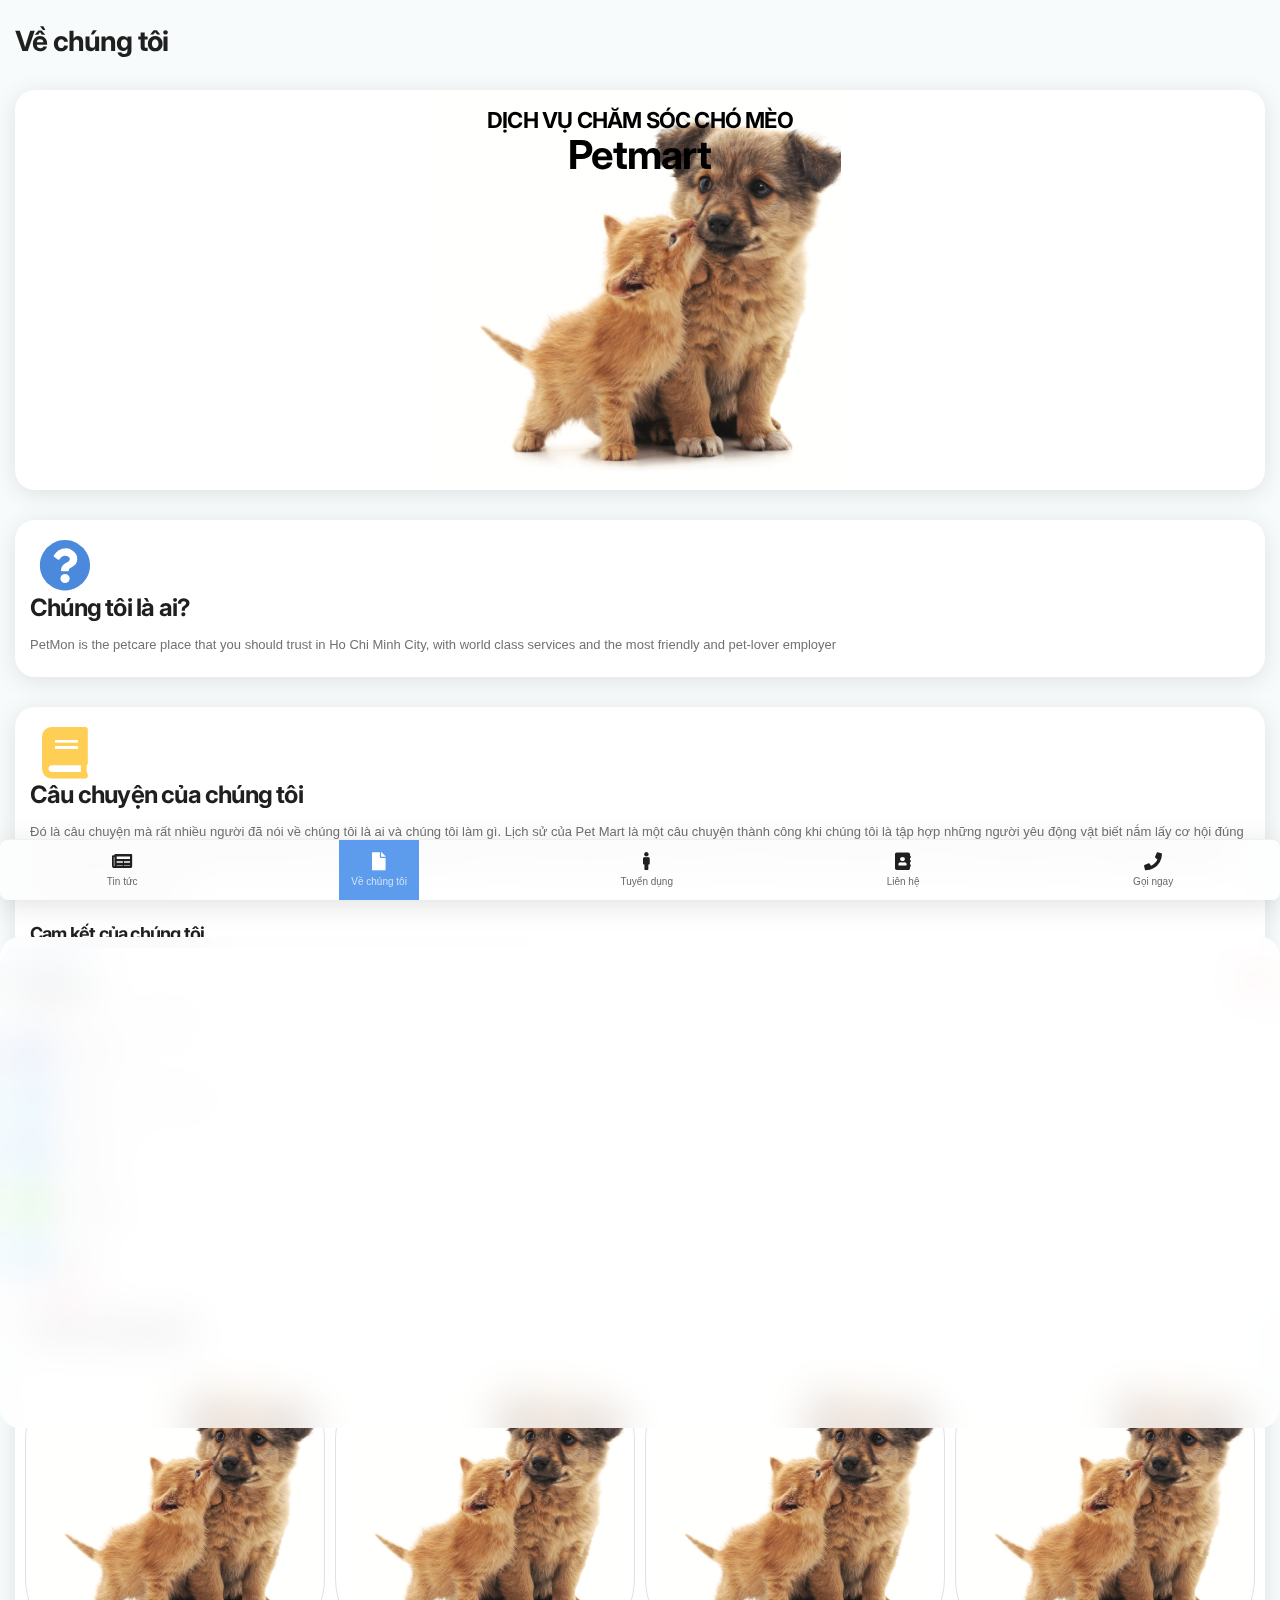
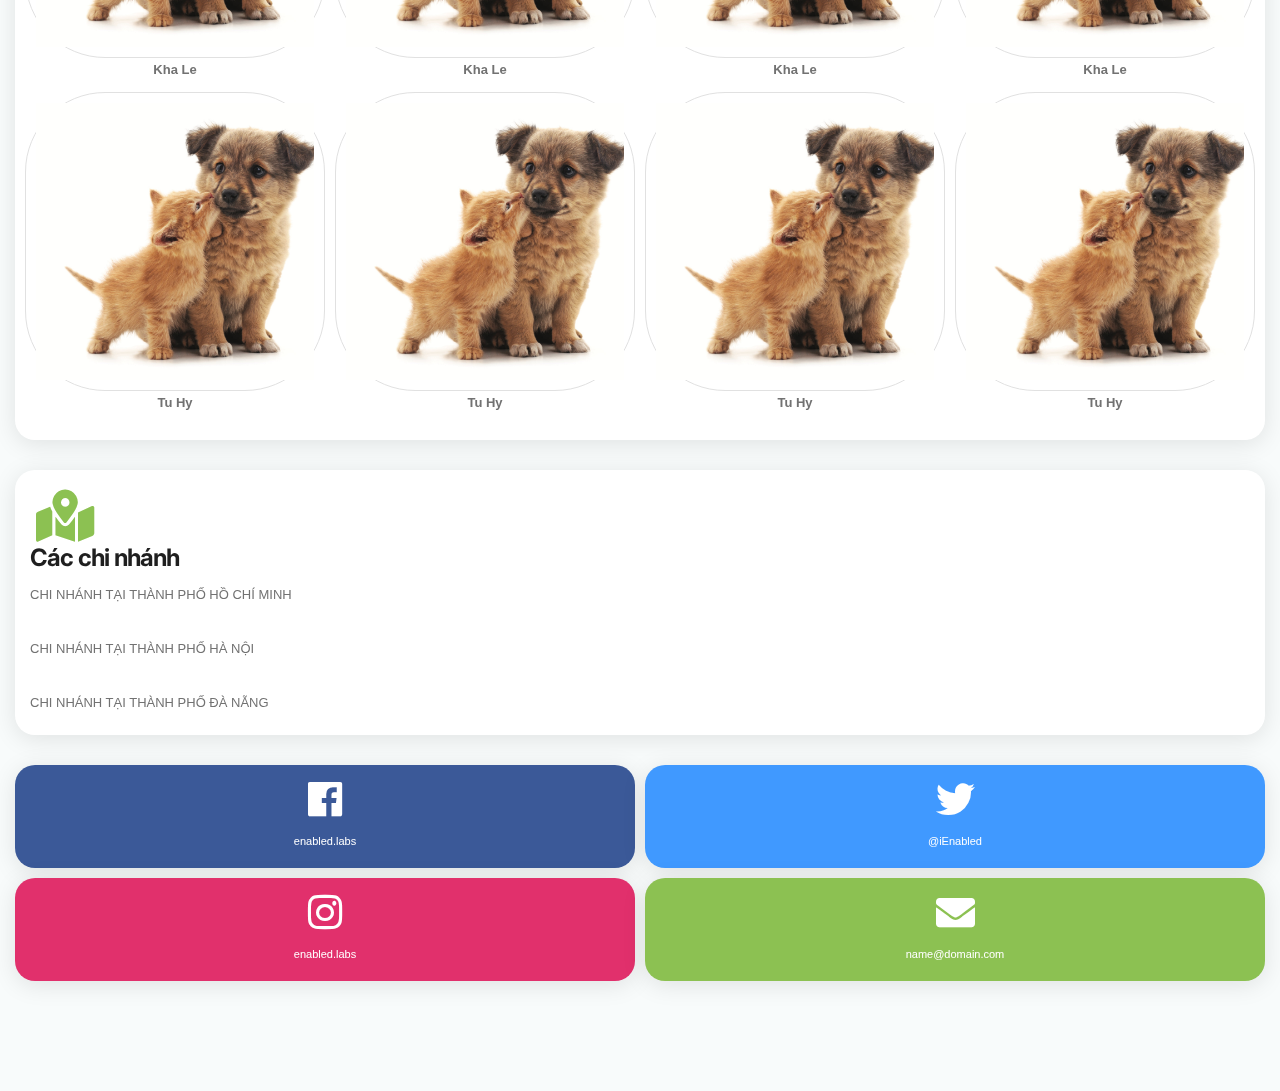
==== page-about.html @ f0e3c89e "new" ====
<!DOCTYPE html>
<html lang="en">
    <head>
        <meta http-equiv="Content-Type" content="text/html; charset=utf-8" />
        <meta name="apple-mobile-web-app-capable" content="yes" />
        <meta
            name="apple-mobile-web-app-status-bar-style"
            content="black-translucent"
        />
        <meta
            name="viewport"
            content="width=device-width, initial-scale=1, minimum-scale=1, maximum-scale=1, viewport-fit=cover"
        />
        <title>Về chúng tôi</title>
        <link rel="stylesheet" type="text/css" href="styles/custom.css" />
        <link rel="stylesheet" type="text/css" href="styles/bootstrap.css" />
        <link rel="stylesheet" type="text/css" href="styles/style.css" />

        <link
            href="https://fonts.googleapis.com/css2?family=Inter:wght@100;200;300;400;500;600;700;800;900&display=swap"
            rel="stylesheet"
        />
        <link
            rel="stylesheet"
            type="text/css"
            href="fonts/css/fontawesome-all.min.css"
        />
        <link
            rel="manifest"
            href="_manifest.json"
            data-pwa-version="set_in_manifest_and_pwa_js"
        />
        <link
            rel="apple-touch-icon"
            sizes="180x180"
            href="app/icons/icon-192x192.png"
        />
    </head>

    <body class="theme-light">
        <div id="preloader">
            <div class="spinner-border color-highlight" role="status"></div>
        </div>

        <div id="page">
            <div
                class="header header-fixed header-logo-center header-auto-show"
            >
                <a href="index.html" class="header-title">Về chúng tôi</a>
                <a href="#" data-back-button class="header-icon header-icon-1"
                    ><i class="fas fa-chevron-left"></i
                ></a>
                <!-- <a href="#" data-menu="menu-main" class="header-icon header-icon-4"><i class="fas fa-bars"></i></a> -->
                <!-- <a href="#" data-toggle-theme class="header-icon header-icon-3 show-on-theme-dark"><i class="fas fa-sun"></i></a>
        <a href="#" data-toggle-theme class="header-icon header-icon-3 show-on-theme-light"><i class="fas fa-moon"></i></a> -->
            </div>

            <div id="footer-bar" class="footer-bar-2 shadow-xl rounded-s">
                <a href="page-news-home.html"
                    ><i class="fa fa-newspaper"></i><span>Tin tức</span></a
                >
                <a href="page-about.html" class="active-nav"
                    ><i class="fa fa-file"></i><span>Về chúng tôi</span></a
                >
                <a href="page-careers.html"
                    ><i class="fa fa-male"></i><span>Tuyển dụng</span></a
                >
                <a href="page-contact.html"
                    ><i class="fa fa-address-book"></i><span>Liên hệ</span></a
                >
                <a href="tel:01234567890"
                    ><i class="fa fa-phone"></i><span>Gọi ngay</span></a
                >
            </div>
            <div class="page-title page-title-fixed">
                <h1>Về chúng tôi</h1>
                <!-- <a href="#" class="page-title-icon shadow-xl bg-theme color-theme" data-menu="menu-share"><i class="fa fa-share-alt"></i></a>
        <a href="#" class="page-title-icon shadow-xl bg-theme color-theme show-on-theme-light" data-toggle-theme><i class="fa fa-moon"></i></a>
        <a href="#" class="page-title-icon shadow-xl bg-theme color-theme show-on-theme-dark" data-toggle-theme><i class="fa fa-lightbulb color-yellow-dark"></i></a> -->
                <!-- <a href="#" class="page-title-icon shadow-xl bg-theme color-theme" data-menu="menu-main"><i class="fa fa-bars"></i></a> -->
            </div>
            <div class="page-title-clear"></div>

            <div class="page-content">
                <div class="card card-style" data-card-height="400">
                    <div class="card-top text-center">
                        <h1 class="color-black text-center font-22 pt-3 mb-0">
                            DỊCH VỤ CHĂM SÓC CHÓ MÈO
                        </h1>
                        <h1 class="color-black font-40">Petmart</h1>
                    </div>
                    <div class="card-overlay">
                        <img src="images/catdog.png" alt="" class="img-size" />
                    </div>
                </div>

                <div class="card card-style">
                    <div class="content">
                        <i
                            class="fa fa-question-circle color-highlight fa-4x icon-70 text-center"
                        ></i>
                        <h1>Chúng tôi là ai?</h1>
                        <p>
                            PetMon is the petcare place that you should trust in
                            Ho Chi Minh City, with world class services and the
                            most friendly and pet-lover employer
                        </p>
                    </div>
                </div>

                <!-- <div class="row mb-0">
            <div class="col-4 pr-0">
                <div class="card card-style">
                    <img src="images/pictures/16t.jpg" class="img-fluid">
                    <div class="p-2">
                        <p class="font-600 color-highlight mb-n2">Cam kết của chúng tôi</p>
                        <h4 class="pt-2">Cam kết của chúng tôi</h4>
                        <p class="mb-2">
                            Husband and front end developer at Enabled.
                        </p>
                    </div>
                </div>
            </div>
            <div class="col-4 pr-0 pl-0">
                <div class="card card-style">  
                    <img src="images/pictures/2t.jpg" class="img-fluid">
                    <div class="p-2">
                        <p class="font-600 color-highlight mb-n2">Tầm nhìn của chúng tôi</p>
                        <h4 class="pt-2">Tầm nhìn của chúng tôi</h4>
                        <p class="mb-2">
                            Wife and Marketing Specialist at Enabled
                        </p>
                    </div>
                </div>
            </div>
            <div class="col-4  pl-0">
                <div class="card card-style">  
                    <img src="images/pictures/2t.jpg" class="img-fluid">
                    <div class="p-2">
                        <p class="font-600 color-highlight mb-n2">Định hướng của chúng tôi</p>
                        <h4 class="pt-2">Định hướng của chúng tôi</h4>
                        <p class="mb-2">
                            Wife and Marketing Specialist at Enabled
                        </p>
                    </div>
                </div>
            </div>
        </div> -->

                <div class="card card-style">
                    <div class="content">
                        <!-- <p class="mb-0 font-600 color-highlight">A very short bio</p> -->
                        <i
                            class="fa fa-book color-yellow-light fa-4x icon-70 text-center"
                        ></i>
                        <h1>Câu chuyện của chúng tôi</h1>
                        <p>
                            Đó là câu chuyện mà rất nhiều người đã nói về chúng
                            tôi là ai và chúng tôi làm gì. Lịch sử của Pet Mart
                            là một câu chuyện thành công khi chúng tôi là tập
                            hợp những người yêu động vật biết nắm lấy cơ hội
                            đúng lúc cùng với tầm nhìn xa phát triển nâng tầm
                            thành một doanh nghiệp. Bắt đầu từ cửa hàng nhỏ đầu
                            tiên tại Hà Nội năm 2012, chúng tôi đã chứng kiến và
                            tạo ra nhiều thay đổi thú vị trong ngành công nghiệp
                            và dịch vụ dành cho thú cưng.
                        </p>

                        <div class="d-flex mb-4 fl-center">
                            <div class="mr-auto w100">
                                <h4>Cam kết của chúng tôi</h4>
                                <p>
                                    Pet Mart cung cấp những sản phẩm và dịch vụ
                                    chất lượng tốt nhất dành cho thú cưng.
                                </p>
                            </div>
                        </div>

                        <div class="d-flex mb-4 fl-center">
                            <div class="mr-auto w100">
                                <h4>Tầm nhìn của chúng tôi</h4>
                                <p>
                                    Chúng tôi tin rằng đó là nhiệm vụ của chúng
                                    tôi để đảm bảo sức khỏe và hạnh phúc cho thú
                                    cưng. Giúp chúng thật sự hiểu rằng chúng
                                    đang được yêu thương và an toàn.
                                </p>
                            </div>
                        </div>

                        <div class="d-flex mb-4 fl-center">
                            <div class="mr-auto w100">
                                <h4>Định hướng của chúng tôi</h4>
                                <p>
                                    Chúng tôi tin rằng với khả năng tư vấn, giao
                                    tiếp và cung cấp dịch vụ tốt nhất cho khách
                                    hàng sẽ dẫn đến kết quả tài chính vững mạnh
                                    và phát triển lâu dài. Pet Mart đánh giá
                                    những yếu tố góp phần phát triển cho công ty
                                    ở 4 cấp độ:
                                </p>
                            </div>
                        </div>
                    </div>
                </div>

                <div class="card card-style">
                    <div class="content">
                        <i
                            class="fas fa-users color-red-dark fa-4x icon-70 text-center"
                        ></i>
                        <h1>Team chúng tôi</h1>
                        <div class="cart-team">
                            <div class="cart-team-item">
                                <div class="box-img-item">
                                    <img
                                        src="images/catdog.png"
                                        alt=""
                                        class=""
                                    />
                                </div>
                                <strong>Kha Le</strong>
                            </div>
                            <div class="cart-team-item">
                                <div class="box-img-item">
                                    <img
                                        src="images/catdog.png"
                                        alt=""
                                        class=""
                                    />
                                </div>
                                <strong>Kha Le</strong>
                            </div>
                            <div class="cart-team-item">
                                <div class="box-img-item">
                                    <img
                                        src="images/catdog.png"
                                        alt=""
                                        class=""
                                    />
                                </div>
                                <strong>Kha Le</strong>
                            </div>
                            <div class="cart-team-item">
                                <div class="box-img-item">
                                    <img
                                        src="images/catdog.png"
                                        alt=""
                                        class=""
                                    />
                                </div>
                                <strong>Kha Le</strong>
                            </div>
                            <div class="cart-team-item">
                                <div class="box-img-item">
                                    <img
                                        src="images/catdog.png"
                                        alt=""
                                        class=""
                                    />
                                </div>
                                <strong>Tu Hy</strong>
                            </div>
                            <div class="cart-team-item">
                                <div class="box-img-item">
                                    <img
                                        src="images/catdog.png"
                                        alt=""
                                        class=""
                                    />
                                </div>
                                <strong>Tu Hy</strong>
                            </div>
                            <div class="cart-team-item">
                                <div class="box-img-item">
                                    <img
                                        src="images/catdog.png"
                                        alt=""
                                        class=""
                                    />
                                </div>
                                <strong>Tu Hy</strong>
                            </div>
                            <div class="cart-team-item">
                                <div class="box-img-item">
                                    <img
                                        src="images/catdog.png"
                                        alt=""
                                        class=""
                                    />
                                </div>
                                <strong>Tu Hy</strong>
                            </div>
                        </div>
                    </div>
                </div>

                <div class="card card-style">
                    <div class="content">
                        <i
                            class="fa fa-map-marked-alt color-green-dark fa-4x icon-70 text-center"
                        ></i>
                        <h1>Các chi nhánh</h1>
                        <p>CHI NHÁNH TẠI THÀNH PHỐ HỒ CHÍ MINH</p>
                        <p>CHI NHÁNH TẠI THÀNH PHỐ HÀ NỘI</p>
                        <p>CHI NHÁNH TẠI THÀNH PHỐ ĐÀ NẴNG</p>
                    </div>
                </div>

                <div class="row px-3">
                    <div class="col-6 p-0">
                        <div class="card card-style mr-1 mb-2 bg-facebook p-3">
                            <i
                                class="fab fa-facebook fa-3x color-white text-center"
                            ></i>
                            <p
                                class="font-11 text-center pt-2 mb-0 color-white"
                            >
                                enabled.labs
                            </p>
                        </div>
                    </div>
                    <div class="col-6 p-0">
                        <div class="card card-style ml-1 mb-2 bg-twitter p-3">
                            <i
                                class="fab fa-twitter fa-3x color-white text-center"
                            ></i>
                            <p
                                class="font-11 text-center pt-2 mb-0 color-white"
                            >
                                @iEnabled
                            </p>
                        </div>
                    </div>
                    <div class="col-6 p-0">
                        <div class="card card-style mr-1 mb-0 bg-instagram p-3">
                            <i
                                class="fab fa-instagram fa-3x color-white text-center"
                            ></i>
                            <p
                                class="font-11 text-center pt-2 mb-0 color-white"
                            >
                                enabled.labs
                            </p>
                        </div>
                    </div>
                    <div class="col-6 p-0">
                        <div
                            class="card card-style ml-1 mb-0 bg-green-dark p-3"
                        >
                            <i
                                class="fa fa-envelope fa-3x color-white text-center"
                            ></i>
                            <p
                                class="font-11 text-center pt-2 mb-0 color-white"
                            >
                                name@domain.com
                            </p>
                        </div>
                    </div>
                </div>

                <!-- <div data-menu-load="menu-footer.html"></div> -->
            </div>
            <!-- Page content ends here-->

            <!-- Main Menu-->
            <div
                id="menu-main"
                class="menu menu-box-left rounded-0"
                data-menu-load="menu-main.html"
                data-menu-width="280"
                data-menu-active="nav-pages"
            ></div>

            <!-- Share Menu-->
            <div
                id="menu-share"
                class="menu menu-box-bottom rounded-m"
                data-menu-load="menu-share.html"
                data-menu-height="370"
            ></div>

            <!-- Colors Menu-->
            <div
                id="menu-colors"
                class="menu menu-box-bottom rounded-m"
                data-menu-load="menu-colors.html"
                data-menu-height="480"
            ></div>
        </div>
        <script type="text/javascript" src="scripts/jquery.js"></script>
        <script type="text/javascript" src="scripts/bootstrap.min.js"></script>
        <script type="text/javascript" src="scripts/custom.js"></script>
    </body>
</html>
---- styles/custom.css ----
.box-img {
    width: 100%;
    height: 500px;
}

.box-img .img-fluid {
    width: 100%;
    height: 100%;
    object-fit: cover;
}

.w100 {
    width: 100%;
}
.img-size {
    width: 100%;
    height: 100%;
    object-fit: contain;
}
.bg-17 {
    background-image: url(../images/catdog2.png);
}
.bg-18 {
    background-image: url(../images/nhanvien.png);
}
.cart-team {
    display: flex;
    flex-wrap: wrap;
    margin: 0 -10px;
}
.cart-team-item {
    width: calc(100% / 4);
    height: auto;
    padding: 5px;
    text-align: center;
}

.box-img-item {
    padding: 10px;
    border-radius: 80px;
    border: 1px solid #e1e1e1;
}
.cart-team-item img {
    width: 100%;
    height: auto;
    object-fit: cover;
}
@media (max-width: 991px) {
    .box-img {
        width: 100%;
        height: auto;
    }
}
---- styles/style.css ----
/*

1.  Table of Contents 
2.  Typography
3.  Structure
4.  Page Logos
5.  Highlight Colors
6.  Header and Page Title
7.  Footer Menu
8.  Menu Structure & Design
9.  General Utility Classes
10. Preloader
11. Buttons
12. Icons
13. Accordion
14. Offline Detection
15. Add to Home
16. Ads
17. Alerts
18. Notifications
19. Back to Top
20. Cards
21. Chips
22. Dividers
23. Switches
24. Radios & Checkboxes
25. Input Styles
26. Range Sliders
27. List Groups
28. Toasts
29. Snackbars
30. Pagination
31. Search
32. Tabs
33. Working Hours
34. Iframes
35. Page Calendar
36. Page Chat
37. Page Contact
38. Page Map
39. Page Media
40. Page Timeline
41. Page Interests
42. Page VCard
43. Dark Mode Settings
44. Demo Styles - Can be Removed
45. Lightbox Plugin
46. Owl Carousel

*/
/*Typography Settings*/
body {
  font-size: 13px;
  font-family: "Roboto", sans-serif !important;
  line-height: 24px !important;
  color: #727272 !important;
  background-color: #f8fbfb;
}

h1, h2, h3, h4, h5, h6 {
  font-weight: 700;
  color: #1f1f1f;
  font-family: "Inter", sans-serif !important;
  margin-bottom: 5px;
  letter-spacing: -0.8px;
}

h1 {
  font-size: 24px;
  line-height: 30px;
  padding-bottom: 5px;
}

h2 {
  font-size: 21px;
  line-height: 25px;
}

h3 {
  font-size: 20px;
  line-height: 24px;
}

h4 {
  font-size: 18px;
  line-height: 23px;
}

h5 {
  font-size: 16px;
  line-height: 22px;
}

a {
  text-decoration: none !important;
}

p {
  color: #727272;
  margin-bottom: 30px;
  padding-bottom: 0px;
}

.price-sup {
  display: inline-block;
  transform: translateY(-10px);
}

h1 .badge, h2 .badge, h3 .badge, h4 .badge, h5 .badge {
  transform: translateY(-3px);
}

/*Page Stucture Settings*/
#page {
  overflow-x: hidden;
  position: relative;
}

.page-content {
  position: relative;
  transition: all 300ms ease;
  z-index: 90;
  padding-bottom: 80px;
  padding-bottom: calc(80px + (constant(safe-area-inset-bottom))*1.1);
  padding-bottom: calc(80px + (env(safe-area-inset-bottom))*1.1);
}

.page-content-bg {
  z-index: 52;
  position: fixed;
  top: -1250px;
  bottom: -1250px;
  transform: translate3d(0, 0, 0);
  left: -50px;
  right: -50px;
}

.content-box {
  background-color: #FFFFFF;
  border-radius: 20px;
  margin-left: 15px;
  margin-right: 15px;
  box-shadow: 0 2px 14px 0 rgba(0, 0, 0, 0.08);
}

/*Content Boxes*/
.content {
  margin: 20px 15px 20px 15px;
}

.content p:last-child {
  margin-bottom: 0px;
}

.content-full {
  margin: 0px;
}

.content-boxed {
  padding: 20px 15px 0px 15px;
}

/*Logos*/
.header-logo {
  background-size: 28px 28px;
  width: 50px;
}

.footer .footer-logo {
  background-size: 80px 80px;
  height: 80px !important;
  margin-bottom: 20px !important;
}

.theme-light .header .header-logo {
  background-image: url(../images/preload-logo.png);
}

.theme-dark .header .header-logo {
  background-image: url(../images/preload-logo.png);
}

.theme-light .footer .footer-logo {
  background-image: url(../images/preload-logo.png);
}

.theme-dark .footer .footer-logo {
  background-image: url(../images/preload-logo.png);
}

/* Generating Color Pack*/
.color-highlight {
  color: #4A89DC !important;
}

.bg-highlight {
  background-color: #4A89DC !important;
  color: #FFF !important;
}

.border-highlight {
  border-color: #4A89DC !important;
}

.gradient-highlight {
  background-image: linear-gradient(to bottom, #5D9CEC, #4A89DC) !important;
}

.gradient-menu {
  background-image: linear-gradient(130deg, #7ea5f6, #ff384c) !important;
}

.color-highlight-light {
  color: #5D9CEC !important;
}

.bg-highlight-light {
  background-color: #5D9CEC !important;
  color: #FFF !important;
}

.bg-highlight-fade {
  background-color: !important;
  color: #FFF !important;
}

.color-highlight-dark {
  color: #4A89DC !important;
}

.color-icon-highlight {
  stroke: #4A89DC !important;
  fill: !important;
}

.bg-highlight-dark {
  background-color: #4A89DC !important;
  color: #FFF !important;
}

.border-highlight-light {
  border-color: #5D9CEC !important;
}

.border-highlight-dark {
  border-color: #4A89DC !important;
}

.gradient-highlight {
  background-image: linear-gradient(to bottom, #5D9CEC, #4A89DC);
}

.color-green-light {
  color: #A0D468 !important;
}

.bg-green-light {
  background-color: #A0D468 !important;
  color: #FFF !important;
}

.bg-green-fade {
  background-color: rgba(140, 193, 82, 0.7) !important;
  color: #FFF !important;
}

.color-green-dark {
  color: #8CC152 !important;
}

.color-icon-green {
  stroke: #8CC152 !important;
  fill: rgba(140, 193, 82, 0.3) !important;
}

.bg-green-dark {
  background-color: #8CC152 !important;
  color: #FFF !important;
}

.border-green-light {
  border-color: #A0D468 !important;
}

.border-green-dark {
  border-color: #8CC152 !important;
}

.gradient-green {
  background-image: linear-gradient(to bottom, #A0D468, #8CC152);
}

.color-red-light {
  color: #ED5565 !important;
}

.bg-red-light {
  background-color: #ED5565 !important;
  color: #FFF !important;
}

.bg-red-fade {
  background-color: rgba(218, 68, 83, 0.7) !important;
  color: #FFF !important;
}

.color-red-dark {
  color: #DA4453 !important;
}

.color-icon-red {
  stroke: #DA4453 !important;
  fill: rgba(218, 68, 83, 0.3) !important;
}

.bg-red-dark {
  background-color: #DA4453 !important;
  color: #FFF !important;
}

.border-red-light {
  border-color: #ED5565 !important;
}

.border-red-dark {
  border-color: #DA4453 !important;
}

.gradient-red {
  background-image: linear-gradient(to bottom, #ED5565, #DA4453);
}

.color-orange-light {
  color: #FC6E51 !important;
}

.bg-orange-light {
  background-color: #FC6E51 !important;
  color: #FFF !important;
}

.bg-orange-fade {
  background-color: rgba(233, 87, 63, 0.7) !important;
  color: #FFF !important;
}

.color-orange-dark {
  color: #E9573F !important;
}

.color-icon-orange {
  stroke: #E9573F !important;
  fill: rgba(233, 87, 63, 0.3) !important;
}

.bg-orange-dark {
  background-color: #E9573F !important;
  color: #FFF !important;
}

.border-orange-light {
  border-color: #FC6E51 !important;
}

.border-orange-dark {
  border-color: #E9573F !important;
}

.gradient-orange {
  background-image: linear-gradient(to bottom, #FC6E51, #E9573F);
}

.color-yellow-light {
  color: #FFCE54 !important;
}

.bg-yellow-light {
  background-color: #FFCE54 !important;
  color: #FFF !important;
}

.bg-yellow-fade {
  background-color: rgba(246, 187, 66, 0.7) !important;
  color: #FFF !important;
}

.color-yellow-dark {
  color: #F6BB42 !important;
}

.color-icon-yellow {
  stroke: #F6BB42 !important;
  fill: rgba(246, 187, 66, 0.3) !important;
}

.bg-yellow-dark {
  background-color: #F6BB42 !important;
  color: #FFF !important;
}

.border-yellow-light {
  border-color: #FFCE54 !important;
}

.border-yellow-dark {
  border-color: #F6BB42 !important;
}

.gradient-yellow {
  background-image: linear-gradient(to bottom, #FFCE54, #F6BB42);
}

.color-blue-light {
  color: #5D9CEC !important;
}

.bg-blue-light {
  background-color: #5D9CEC !important;
  color: #FFF !important;
}

.bg-blue-fade {
  background-color: rgba(74, 137, 220, 0.7) !important;
  color: #FFF !important;
}

.color-blue-dark {
  color: #4A89DC !important;
}

.color-icon-blue {
  stroke: #4A89DC !important;
  fill: rgba(74, 137, 220, 0.3) !important;
}

.bg-blue-dark {
  background-color: #4A89DC !important;
  color: #FFF !important;
}

.border-blue-light {
  border-color: #5D9CEC !important;
}

.border-blue-dark {
  border-color: #4A89DC !important;
}

.gradient-blue {
  background-image: linear-gradient(to bottom, #5D9CEC, #4A89DC);
}

.color-teal-light {
  color: #A0CECB !important;
}

.bg-teal-light {
  background-color: #A0CECB !important;
  color: #FFF !important;
}

.bg-teal-fade {
  background-color: rgba(125, 177, 177, 0.7) !important;
  color: #FFF !important;
}

.color-teal-dark {
  color: #7DB1B1 !important;
}

.color-icon-teal {
  stroke: #7DB1B1 !important;
  fill: rgba(125, 177, 177, 0.3) !important;
}

.bg-teal-dark {
  background-color: #7DB1B1 !important;
  color: #FFF !important;
}

.border-teal-light {
  border-color: #A0CECB !important;
}

.border-teal-dark {
  border-color: #7DB1B1 !important;
}

.gradient-teal {
  background-image: linear-gradient(to bottom, #A0CECB, #7DB1B1);
}

.color-mint-light {
  color: #48CFAD !important;
}

.bg-mint-light {
  background-color: #48CFAD !important;
  color: #FFF !important;
}

.bg-mint-fade {
  background-color: rgba(55, 188, 155, 0.7) !important;
  color: #FFF !important;
}

.color-mint-dark {
  color: #37BC9B !important;
}

.color-icon-mint {
  stroke: #37BC9B !important;
  fill: rgba(55, 188, 155, 0.3) !important;
}

.bg-mint-dark {
  background-color: #37BC9B !important;
  color: #FFF !important;
}

.border-mint-light {
  border-color: #48CFAD !important;
}

.border-mint-dark {
  border-color: #37BC9B !important;
}

.gradient-mint {
  background-image: linear-gradient(to bottom, #48CFAD, #37BC9B);
}

.color-pink-light {
  color: #EC87C0 !important;
}

.bg-pink-light {
  background-color: #EC87C0 !important;
  color: #FFF !important;
}

.bg-pink-fade {
  background-color: rgba(215, 112, 173, 0.7) !important;
  color: #FFF !important;
}

.color-pink-dark {
  color: #D770AD !important;
}

.color-icon-pink {
  stroke: #D770AD !important;
  fill: rgba(215, 112, 173, 0.3) !important;
}

.bg-pink-dark {
  background-color: #D770AD !important;
  color: #FFF !important;
}

.border-pink-light {
  border-color: #EC87C0 !important;
}

.border-pink-dark {
  border-color: #D770AD !important;
}

.gradient-pink {
  background-image: linear-gradient(to bottom, #EC87C0, #D770AD);
}

.color-magenta-light {
  color: #AC92EC !important;
}

.bg-magenta-light {
  background-color: #AC92EC !important;
  color: #FFF !important;
}

.bg-magenta-fade {
  background-color: rgba(150, 122, 220, 0.7) !important;
  color: #FFF !important;
}

.color-magenta-dark {
  color: #967ADC !important;
}

.color-icon-magenta {
  stroke: #967ADC !important;
  fill: rgba(150, 122, 220, 0.3) !important;
}

.bg-magenta-dark {
  background-color: #967ADC !important;
  color: #FFF !important;
}

.border-magenta-light {
  border-color: #AC92EC !important;
}

.border-magenta-dark {
  border-color: #967ADC !important;
}

.gradient-magenta {
  background-image: linear-gradient(to bottom, #AC92EC, #967ADC);
}

.color-brown-light {
  color: #BAA286 !important;
}

.bg-brown-light {
  background-color: #BAA286 !important;
  color: #FFF !important;
}

.bg-brown-fade {
  background-color: rgba(170, 142, 105, 0.7) !important;
  color: #FFF !important;
}

.color-brown-dark {
  color: #AA8E69 !important;
}

.color-icon-brown {
  stroke: #AA8E69 !important;
  fill: rgba(170, 142, 105, 0.3) !important;
}

.bg-brown-dark {
  background-color: #AA8E69 !important;
  color: #FFF !important;
}

.border-brown-light {
  border-color: #BAA286 !important;
}

.border-brown-dark {
  border-color: #AA8E69 !important;
}

.gradient-brown {
  background-image: linear-gradient(to bottom, #BAA286, #AA8E69);
}

.color-gray-light {
  color: #e2e5ea !important;
}

.bg-gray-light {
  background-color: #e2e5ea !important;
  color: #FFF !important;
}

.bg-gray-fade {
  background-color: rgba(170, 178, 189, 0.7) !important;
  color: #FFF !important;
}

.color-gray-dark {
  color: #AAB2BD !important;
}

.color-icon-gray {
  stroke: #AAB2BD !important;
  fill: rgba(170, 178, 189, 0.3) !important;
}

.bg-gray-dark {
  background-color: #AAB2BD !important;
  color: #FFF !important;
}

.border-gray-light {
  border-color: #e2e5ea !important;
}

.border-gray-dark {
  border-color: #AAB2BD !important;
}

.gradient-gray {
  background-image: linear-gradient(to bottom, #e2e5ea, #AAB2BD);
}

.color-dark-light {
  color: #656D78 !important;
}

.bg-dark-light {
  background-color: #656D78 !important;
  color: #FFF !important;
}

.bg-dark-fade {
  background-color: rgba(67, 74, 84, 0.7) !important;
  color: #FFF !important;
}

.color-dark-dark {
  color: #434A54 !important;
}

.color-icon-dark {
  stroke: #434A54 !important;
  fill: rgba(67, 74, 84, 0.3) !important;
}

.bg-dark-dark {
  background-color: #434A54 !important;
  color: #FFF !important;
}

.border-dark-light {
  border-color: #656D78 !important;
}

.border-dark-dark {
  border-color: #434A54 !important;
}

.gradient-dark {
  background-image: linear-gradient(to bottom, #656D78, #434A54);
}

.color-white-light {
  color: #FFF !important;
}

.bg-white-light {
  background-color: #FFF !important;
  color: #FFF !important;
}

.bg-white-fade {
  background-color: rgba(255, 255, 255, 0.7) !important;
  color: #FFF !important;
}

.color-white-dark {
  color: #FFF !important;
}

.color-icon-white {
  stroke: #FFF !important;
  fill: rgba(255, 255, 255, 0.3) !important;
}

.bg-white-dark {
  background-color: #FFF !important;
  color: #FFF !important;
}

.border-white-light {
  border-color: #FFF !important;
}

.border-white-dark {
  border-color: #FFF !important;
}

.gradient-white {
  background-image: linear-gradient(to bottom, #FFF, #FFF);
}

/*Social Colors*/
.color-facebook {
  color: #3b5998 !important;
}

.bg-facebook {
  background-color: #3b5998 !important;
}

.color-linkedin {
  color: #0077B5 !important;
}

.bg-linkedin {
  background-color: #0077B5 !important;
}

.color-twitter {
  color: #4099ff !important;
}

.bg-twitter {
  background-color: #4099ff !important;
}

.color-google {
  color: #d34836 !important;
}

.bg-google {
  background-color: #d34836 !important;
}

.color-whatsapp {
  color: #34AF23 !important;
}

.bg-whatsapp {
  background-color: #34AF23 !important;
}

.color-pinterest {
  color: #C92228 !important;
}

.bg-pinterest {
  background-color: #C92228 !important;
}

.color-mail {
  color: #3498db !important;
}

.bg-mail {
  background-color: #3498db !important;
}

.color-phone {
  color: #27ae60 !important;
}

.bg-phone {
  background-color: #27ae60 !important;
}

.color-instagram {
  color: #e1306c !important;
}

.bg-instagram {
  background-color: #e1306c !important;
}

/*Default Colors*/
.color-white {
  color: #FFF !important;
}

.color-black {
  color: #000 !important;
}

.border-transparent {
  border-color: transparent !important;
}

/*--Header---*/
.header-title span {
  font-family: "Inter", sans-serif;
}

.footer-title span {
  font-family: "Inter", sans-serif;
}

.header-logo {
  color: rgba(0, 0, 0, 0) !important;
}

.header-logo span {
  display: none;
  display: none;
}

.header {
  -webkit-backdrop-filter: saturate(180%) blur(20px);
  backdrop-filter: saturate(180%) blur(20px);
  background-color: rgba(255, 255, 255, 0.7);
  position: fixed;
  top: 0px;
  left: 0px;
  right: 0px;
  height: 50px;
  z-index: 99;
  transition: all 300ms ease;
  border-bottom: solid 1px rgba(0, 0, 0, 0.08);
}

.header .header-title {
  position: absolute;
  height: 50px;
  line-height: 49px;
  font-size: 14px;
  color: #000;
  font-weight: 600;
  z-index: 1;
  font-family: "Inter", sans-serif;
}

.header .header-logo {
  background-repeat: no-repeat;
  background-position: center center;
  height: 100%;
  position: absolute;
  z-index: 1;
  left: 50%;
}

.header .header-icon {
  position: absolute;
  height: 50px;
  width: 45px;
  text-align: center;
  line-height: 49px;
  font-size: 12px;
  color: #1f1f1f;
  border: none;
  -webkit-appearance: none;
  appearance: none;
  background-color: rgba(0, 0, 0, 0) !important;
}

.header .dropdown-menu {
  z-index: 99;
}

.footer .footer-logo {
  background-repeat: no-repeat;
  background-position: center center;
  height: 100%;
  position: absolute;
  z-index: 1;
  left: 50%;
}

.header-auto-show {
  opacity: 0;
  pointer-events: none;
  transition: all 300ms ease;
}

.header-active {
  opacity: 1;
  pointer-events: all;
  transition: all 300ms ease;
}

.header-always-show .header {
  margin-top: 0px !important;
}

.header-static {
  position: relative !important;
}

.header-transparent {
  background-color: rgba(0, 0, 0, 0) !important;
  box-shadow: none !important;
  border: none !important;
}

.header-clear {
  padding-top: 50px;
}

.header-clear-small {
  padding-top: 20px;
}

.header-clear-medium {
  padding-top: 70px;
}

.header-clear-large {
  padding-top: 85px;
}

.header-icon .badge {
  position: absolute;
  margin-left: -5px;
  color: #FFF !important;
  width: 16px;
  text-align: center;
  line-height: 16px;
  padding: 0px;
  padding-left: 1px !important;
  border-radius: 18px;
  margin-top: 7px;
  font-size: 11px;
}

.header-transparent-light {
  background-color: rgba(0, 0, 0, 0);
  box-shadow: none !important;
}

.header-transparent-light a {
  color: #FFF;
}

.header-transparent-dark {
  background-color: rgba(0, 0, 0, 0);
  box-shadow: none !important;
}

.header-transparent-dark a {
  color: #000;
}

.header-logo-center .header-icon-1 {
  left: 0px;
}

.header-logo-center .header-icon-2 {
  left: 45px;
}

.header-logo-center .header-icon-3 {
  right: 45px;
}

.header-logo-center .header-icon-4 {
  right: 0px;
}

.header-logo-center .header-title {
  width: 150px;
  left: 50%;
  margin-left: -75px;
  text-align: center;
}

.header-logo-center .header-logo {
  background-position: center center;
  width: 150px !important;
  left: 50%;
  margin-left: -75px;
  text-align: center;
}

.header-logo-left .header-icon-1 {
  right: 0px;
}

.header-logo-left .header-icon-2 {
  right: 45px;
}

.header-logo-left .header-icon-3 {
  right: 90px;
}

.header-logo-left .header-icon-4 {
  right: 135px;
}

.header-logo-left .header-logo {
  left: 0px !important;
  margin-left: 0px !important;
}

.header-logo-left .header-title {
  left: 15px !important;
  margin-left: 0px !important;
}

.header-logo-right .header-icon-1 {
  left: 0px;
}

.header-logo-right .header-icon-2 {
  left: 45px;
}

.header-logo-right .header-icon-3 {
  left: 90px;
}

.header-logo-right .header-icon-4 {
  left: 135px;
}

.header-logo-right .header-logo {
  left: auto !important;
  right: 20px !important;
  margin-left: 0px !important;
}

.header-logo-right .header-title {
  left: auto !important;
  right: 20px !important;
  margin-left: 0px !important;
}

.header-logo-app .header-icon-1 {
  left: 0px;
}

.header-logo-app .header-icon-2 {
  right: 2px;
}

.header-logo-app .header-icon-3 {
  right: 45px;
}

.header-logo-app .header-icon-4 {
  right: 90px;
}

.header-logo-app .header-logo {
  left: 0px !important;
  margin-left: 40px !important;
}

.header-logo-app .header-title {
  left: 0px !important;
  margin-left: 50px !important;
}

.footer-logo span {
  display: none;
}

.header-demo {
  z-index: 98 !important;
  position: relative;
}

.is-on-homescreen .notch-clear {
  padding-top: calc(0px + (constant(safe-area-inset-top))*0.8) !important;
  padding-top: calc(0px + (env(safe-area-inset-top))*0.8) !important;
}

.is-on-homescreen .header-clear-notch {
  padding-top: calc(0px + (constant(safe-area-inset-top))*0.8) !important;
  padding-top: calc(0px + (env(safe-area-inset-top))*0.8) !important;
}

.is-on-homescreen .header-clear-small {
  padding-top: calc(20px + (constant(safe-area-inset-top))*0.8) !important;
  padding-top: calc(20px + (env(safe-area-inset-top))*0.8) !important;
}

.is-on-homescreen .header-clear-medium {
  padding-top: calc(70px + (constant(safe-area-inset-top))*0.8) !important;
  padding-top: calc(70px + (env(safe-area-inset-top))*0.8) !important;
}

.is-on-homescreen .header-clear-large {
  padding-top: calc(85px + (constant(safe-area-inset-top))*0.8) !important;
  padding-top: calc(85px + (env(safe-area-inset-top))*0.8) !important;
}

.is-on-homescreen .header {
  height: calc(50px + (constant(safe-area-inset-top))*0.8) !important;
  height: calc(50px + (env(safe-area-inset-top))*0.8) !important;
}

.is-on-homescreen .header-icon {
  margin-top: calc((constant(safe-area-inset-top))*0.8) !important;
  margin-top: calc((env(safe-area-inset-top))*0.8) !important;
}

.is-on-homescreen .header-title {
  margin-top: calc((constant(safe-area-inset-top))*0.8) !important;
  margin-top: calc((env(safe-area-inset-top))*0.8) !important;
}

.is-on-homescreen .page-title {
  padding-top: calc((constant(safe-area-inset-top))*0.8) !important;
  padding-top: calc((env(safe-area-inset-top))*0.8) !important;
}

/*Page Titles*/
.page-title {
  display: flex;
  transition: all 300ms ease;
  margin-top: 23px;
  margin-bottom: 30px;
}

.page-title-fixed {
  dislay: flex;
  position: fixed;
  left: 0px;
  right: 0px;
}

.page-title-over {
  z-index: 99;
}

.page-title-clear {
  height: calc(90px + (constant(safe-area-inset-top))*0.8) !important;
  height: calc(90px + (env(safe-area-inset-top))*0.8) !important;
}

.page-title h1 {
  margin-right: auto;
  font-weight: 700 !important;
  font-size: 28px;
  padding-top: 3px;
  margin-left: 15px;
}

.page-title div {
  margin-right: auto;
}

.page-title p {
  font-weight: 500;
  margin-top: -9px;
  margin-bottom: -10px;
  margin-left: 15px;
}

.page-title-icon {
  float: left;
  z-index: 2;
  height: 38px;
  width: 38px;
  margin-right: 13.33333px;
  line-height: 39px;
  border-radius: 16px;
  text-align: center;
}

.page-content-top {
  position: fixed;
  left: 0px;
  right: 0px;
  z-index: 53;
}

.page-content-top .owl-carousel {
  touch-action: pan-x;
}

/*-Footer Menu-*/
#footer-bar {
  position: fixed;
  bottom: 0px;
  left: 0px;
  right: 0px;
  z-index: 98;
  -webkit-backdrop-filter: saturate(180%) blur(20px);
  backdrop-filter: saturate(180%) blur(20px);
  background-color: rgba(255, 255, 255, 0.7);
  display: flex;
  min-height: 61px;
  border-top: solid 1px rgba(0, 0, 0, 0.05);
  text-align: center;
  transition: transform 350ms ease !important;
}

#footer-bar a {
  color: #1f1f1f;
  padding-top: 12px;
  position: relative;
  flex: 1 1 auto;
}

#footer-bar a span {
  position: relative;
  z-index: 2;
  display: block;
  font-size: 10px;
  font-weight: 500;
  margin-top: -6px;
  opacity: 0.7;
  font-family: "Roboto", sans-serif !important;
}

#footer-bar a i {
  font-size: 18px;
  position: relative;
  z-index: 2;
}

#footer-bar a svg {
  transform: translateY(-6px);
}

#footer-bar .badge {
  font-style: normal;
  z-index: 5;
  top: 0px;
  position: absolute;
  margin-left: 3px;
  color: #FFF !important;
  width: 18px;
  text-align: center;
  line-height: 18px;
  padding: 0px;
  padding-left: 0px !important;
  border-radius: 18px;
  margin-top: 7px;
  font-size: 11px;
}

.footer-bar-2 .active-nav {
  color: #FFF !important;
}

.footer-bar-2 .active-nav strong {
  background-color: #5D9CEC;
  position: absolute;
  width: 80px;
  left: 50%;
  transform: translateX(-50%);
  top: 0px;
  bottom: 0px;
}

.footer-bar-4 .active-nav {
  color: #FFF !important;
}

.footer-bar-4 .active-nav strong {
  position: absolute;
  width: 47px;
  height: 47px;
  border-radius: 60px;
  left: 50%;
  top: 50%;
  background-color: #5D9CEC;
  transform: translate(-50%, -50%);
  bottom: 0px;
}

.footer-bar-4 .active-nav i {
  padding-top: 8px;
}

.footer-bar-4 span {
  display: none !important;
}

.footer-bar-4 i {
  padding-top: 10px;
}

.footer-bar-5 .active-nav strong {
  background-color: #5D9CEC;
  position: absolute;
  width: 50px;
  height: 2px;
  border-radius: 60px;
  left: 50%;
  top: 0px;
  transform: translateX(-50%);
}

.footer-bar-1 .active-nav strong {
  background-color: #5D9CEC;
  position: absolute;
  width: 50px;
  height: 2px;
  border-radius: 60px;
  left: 50%;
  bottom: 0px;
  transform: translateX(-50%);
}

.footer-bar-6 u {
  background-color: rgba(255, 255, 255, 0.2);
}

.footer-bar-6 {
  margin-left: -3px;
}

.footer-bar-6 span {
  font-size: 11px !important;
}

.footer-bar-6 i {
  transform: translateY(-2px);
  opacity: 0.7;
}

.footer-bar-6 .circle-nav strong {
  position: absolute;
  width: 50px;
  height: 50px;
  border-radius: 50px;
  left: 50%;
  top: -23px;
  z-index: 0;
  transform: translateX(-50%);
  box-shadow: 0 5px 15px 0 rgba(0, 0, 0, 0.09);
  animation: footerAni 1s infinite;
  background-image: linear-gradient(to bottom, #1b55bf 0%, #1740bf 100%) !important;
}

@keyframes footerAni {
  0% {
    transform: scale(1, 1) translateX(-50%);
  }
  50% {
    transform: scale(1.05, 1.05) translateX(-48%);
  }
}

.footer-bar-6 .circle-nav span {
  font-size: 11px !important;
  margin-top: -8px !important;
}

.footer-bar-6 .circle-nav i {
  transform: translateY(-21px) translateX(0px);
  color: #FFF !important;
  opacity: 1 !important;
  font-size: 20px !important;
  position: relative;
  z-index: 2;
}

.footer-bar-6 .circle-nav svg {
  width: 25px !important;
  height: 25px !important;
  stroke: #FFF !important;
  fill: rgba(255, 255, 255, 0.1) !important;
  transform: translateY(-25px) translateX(-1px) !important;
  position: relative;
  z-index: 2;
}

.footer-bar-6 .circle-nav u {
  position: absolute;
  left: 0px;
  right: 0px;
  width: 50px;
  border-radius: 50px;
  height: 50px;
  z-index: 0;
}

.footer-bar-6 .active-nav em {
  position: absolute;
  width: 60px;
  height: 4px;
  border-radius: 60px;
  left: 50%;
  top: 57px;
  transform: translateX(-50%);
  background-image: linear-gradient(to bottom, #1b55bf 0%, #1740bf 100%) !important;
}

.footer-bar-3 span {
  display: none !important;
}

.footer-bar-3 .active-nav {
  padding-top: 11px !important;
}

.footer-bar-3 .active-nav span {
  display: block !important;
  color: #5D9CEC;
}

.footer-bar-3 .active-nav i {
  color: #5D9CEC;
}

.footer-bar-3 a {
  padding-top: 18px !important;
}

.footer-menu-hidden {
  transition: all 100ms ease;
  transform: translateY(100%) !important;
}

.footer-bar-white * {
  color: #FFF;
}

#footer-bar.position-relative {
  z-index: 2 !important;
}

.is-ios #footer-bar {
  height: calc(65px + (constant(safe-area-inset-bottom))*1.1);
  height: calc(65px + (env(safe-area-inset-bottom))*1.1);
}

.is-not-ios .footer-menu-clear {
  height: 70px;
  display: block;
}

.is-not-ios .footer {
  padding-bottom: 0px;
}

.is-not-ios #footer-menu a i {
  padding-top: 13px;
}

.is-not-ios #footer-menu a span {
  opacity: 0.6;
}

/*Menus & Action Sheets & Modals*/
/*--Menu System---*/
.menu-title {
  position: relative;
}

.menu-title h1 {
  font-size: 28px;
  font-weight: 700;
  padding: 20px 0px 10px 15px;
}

.menu-title p {
  font-weight: 600;
  font-size: 12px;
  margin: 15px 0px -25px 15px !important;
  padding: 0px 0px 0px 0px;
}

.menu-title a {
  font-size: 20px;
  color: #dc3545;
  position: absolute;
  text-align: center;
  width: 55px;
  right: 0px;
  top: 50%;
  margin-top: -13px;
}

.menu-bg {
  background-color: #f8fbfb;
}

.menu-hider {
  position: fixed;
  top: -100px;
  bottom: -100px;
  left: 0px;
  right: 0px;
  background-color: rgba(0, 0, 0, 0.35);
  z-index: 100;
  pointer-events: none;
  opacity: 0;
  transition: all 300ms ease;
}

.menu {
  position: fixed;
  -webkit-backdrop-filter: saturate(180%) blur(20px);
  backdrop-filter: saturate(180%) blur(20px);
  background-color: rgba(255, 255, 255, 0.8);
  z-index: 101;
  overflow: scroll;
  transition: all 300ms ease;
  -webkit-overflow-scrolling: touch;
}

.menu .content {
  margin-bottom: 0px !important;
}

.menu-box-left {
  left: 0px;
  top: 0px !important;
  width: 250px;
  height: 100%;
  bottom: 0px;
  transform: translate3d(-100%, 0, 0);
}

.menu-box-right {
  display: none;
  right: 0px;
  transform: translateX(100%);
  top: 0px !important;
  height: 100%;
  bottom: 0px;
  width: 250px;
}

.menu-box-top {
  transform: translate3d(0, -115%, 0);
  top: 0px;
  left: 0px;
  right: 0px;
  height: 300px;
}

.menu-box-bottom {
  bottom: 0px;
  left: 0px;
  right: 0px;
  height: 300px;
  transform: translate3d(0, 110%, 0);
}

.menu-box-modal {
  top: 50%;
  left: 50%;
  transform: translate(-50%, -40%);
  opacity: 0;
  pointer-events: none;
  transition: all 200ms ease;
}

.menu-box-top.menu-box-detached {
  top: 10px;
  left: 10px;
  right: 10px;
}

.menu-box-bottom.menu-box-detached {
  bottom: 20px;
  left: 10px;
  right: 10px;
}

.menu-box-left.menu-active {
  transform: translate3d(0%, 0, 0) !important;
}

.menu-box-right.menu-active {
  transform: translate3d(0%, 0, 0) !important;
}

.menu-box-top.menu-active {
  transform: translate3d(0%, 0, 0) !important;
}

.is-on-homescreen .menu-box-top.menu-active {
  transform: translate3d(0%, 40px, 0) !important;
}

.menu-box-bottom.menu-active {
  transform: translate3d(0%, 20px, 0) !important;
}

.menu-box-bottom-full.menu-active {
  transform: translate3d(0%, 0px, 0) !important;
}

.menu-box-modal.menu-active {
  transition: all 200ms ease;
  pointer-events: all !important;
  opacity: 1 !important;
  transform: translate(-50%, -50%) !important;
}

.menu-hider.menu-active {
  transition: all 300ms ease;
  opacity: 1;
  pointer-events: all;
}

.menu-hider.menu-active.menu-active-clear {
  background-color: rgba(0, 0, 0, 0) !important;
}

.menu-box-left[data-menu-effect="menu-reveal"] {
  opacity: 0;
  pointer-events: none;
  transform: translate(0px) !important;
  z-index: 96;
}

.menu-box-right[data-menu-effect="menu-reveal"] {
  opacity: 0;
  pointer-events: none;
  transform: translate(0px) !important;
  z-index: 96;
}

.menu-active.menu {
  opacity: 1 !important;
  transition: all 300ms ease;
  pointer-events: all !important;
}

/*Menu Update*/
#menu-update {
  background-color: #FFF;
  position: fixed;
  z-index: 9999;
  width: 310px;
  height: 430px;
  top: 50%;
  left: 50%;
  transform: translate(-50%, -50%);
  opacity: 0;
  pointer-events: none;
  border-radius: 10px;
  transition: all 300ms ease;
}

.menu-active {
  opacity: 1 !important;
}

.menu-active-no-click {
  opacity: 1;
  background-color: rgba(0, 0, 0, 0.7);
  pointer-events: all !important;
}

#menu-install-pwa-ios {
  overflow: visible !important;
}

.fa-ios-arrow {
  transform: translateY(4px);
}

.theme-light .fa-ios-arrow {
  color: #FFF !important;
}

.menu-open {
  overflow: hidden !important;
}

/*Menu Design*/
/*Menu*/
.menu-divider {
  padding-left: 16px;
  text-transform: uppercase;
  font-weight: 700;
  font-size: 11px;
  letter-spacing: 0.3px;
}

.menu-list a {
  padding-left: 55px;
  color: #7e8793;
  font-size: 13px;
  font-weight: 500;
  font-family: "Inter", sans-serif;
  line-height: 48px;
  display: block;
}

.menu-list a i {
  font-size: 15px;
  height: 45px;
  color: #707883 !important;
  width: 50px;
  text-align: center;
  line-height: 48px;
  position: absolute;
  margin-left: -50px;
}

.menu-list-image a {
  position: relative;
}

.menu-list-image {
  padding-top: 5px;
  padding-left: 10px;
}

.menu-list-image img {
  height: 33px;
  color: #707883 !important;
  width: 33px;
  margin-top: 8px;
  border-radius: 13px !important;
  text-align: center;
  line-height: 45px;
  position: absolute;
  margin-left: -47px;
}

.theme-light .menu .active-nav {
  font-weight: 700;
  color: #000 !important;
}

.theme-dark .menu .active-nav {
  font-weight: 700;
  color: #FFF !important;
}

.menu-list .active-nav i {
  color: #4A89DC !important;
}

.menu-content {
  min-height: 100%;
}

.menu-list-large a {
  position: relative;
  padding-left: 65px;
  color: #7e8793;
  font-size: 13px;
  font-weight: 500;
  font-family: "Inter", sans-serif;
  line-height: 50px;
  display: block;
}

.menu-list-large a span {
  border-radius: 12px;
  position: absolute;
  height: 32px;
  line-height: 32px;
  width: 32px;
  text-align: center;
  left: 18px;
  top: 50%;
  margin-top: -15px;
}

.menu-list-large .badge, .menu-list-image .badge {
  position: absolute;
  right: 18px;
  top: 50%;
  margin-top: -12px;
  font-weight: 600;
  font-size: 10px;
  padding: 6px 9px;
  border-radius: 7px;
}

.menu-list-large .fa-angle-right, .menu-list-image .fa-angle-right {
  position: absolute;
  right: 27px;
  font-size: 10px;
  opacity: 0.5;
  margin-top: -6px;
  top: 50%;
}

.list-menu {
  font-family: "Inter", sans-serif;
  margin: 0px 25px 0px 10px;
}

.list-menu a i:first-child {
  border-radius: 12px;
  height: 32px !important;
  line-height: 33px !important;
  width: 32px !important;
  box-shadow: 0 5px 30px 0 rgba(0, 0, 0, 0.11), 0 5px 15px 0 rgba(0, 0, 0, 0.02);
}

.list-menu a img {
  border-radius: 12px;
  height: 32px !important;
  line-height: 32px !important;
  width: 32px !important;
  margin-left: 5px !important;
  box-shadow: 0 5px 30px 0 rgba(0, 0, 0, 0.11), 0 5px 15px 0 rgba(0, 0, 0, 0.02);
}

.list-menu a {
  border: none !important;
}

.list-menu .badge {
  padding: 6px 9px !important;
  font-size: 10px !important;
  font-weight: 500 !important;
  margin-right: 2px;
  transform: translateY(-2px);
  border: 0px !important;
  border-radius: 8px;
}

.list-menu .custom-control {
  margin-top: -44px !important;
}

.list-menu span {
  font-weight: 500;
  padding-left: 7px;
  color: #7e8793;
}

.list-menu .menu-active span {
  color: #000;
  font-weight: 700;
}

/*Sticky Utility / Secondary Classes*/
/*Rounded Borders*/
.rounded-0 {
  border-radius: 0px !important;
}

.rounded-xs {
  border-radius: 5px !important;
}

.rounded-s {
  border-radius: 8px !important;
}

.rounded-sm {
  border-radius: 12px !important;
}

.rounded-m {
  border-radius: 20px !important;
}

.rounded-l {
  border-radius: 30px !important;
}

.rounded-xl {
  border-radius: 50px !important;
}

/*Shadows*/
.shadow-none {
  box-shadow: 0px 0px 0px 0px rgba(0, 0, 0, 0) !important;
}

.shadow-0 {
  box-shadow: 0px 0px 0px 0px rgba(0, 0, 0, 0) !important;
}

.shadow-xs {
  box-shadow: 0px 0px 5px 2px rgba(0, 0, 0, 0.04) !important;
}

.shadow-s {
  box-shadow: 0 4px 10px 0 rgba(0, 0, 0, 0.1) !important;
}

.shadow-m {
  box-shadow: 0 2px 14px 0 rgba(0, 0, 0, 0.08) !important;
}

.shadow-l {
  box-shadow: 0 5px 15px 0 rgba(0, 0, 0, 0.09) !important;
}

.shadow-xl {
  box-shadow: 0 5px 30px 0 rgba(0, 0, 0, 0.11), 0 5px 15px 0 rgba(0, 0, 0, 0.02) !important;
}

.shadow-xxl {
  box-shadow: 0 5px 30px 0 rgba(0, 0, 0, 0.2), 0 5px 25px 0 rgba(0, 0, 0, 0.2) !important;
}

/*Line Height Control*/
.line-height-xs {
  line-height: 14px !important;
}

.line-height-s {
  line-height: 17px !important;
}

.line-height-m {
  line-height: 24px !important;
}

.line-height-l {
  line-height: 26px !important;
}

.line-height-xl {
  line-height: 37px !important;
}

.line-height-xxl {
  line-height: 45px !important;
}

/*Text Shadow*/
.text-shadow-s {
  text-shadow: 0px 1px 0px rgba(0, 0, 0, 0.4);
}

.text-shadow-l {
  text-shadow: 0px 1px 2px rgba(0, 0, 0, 0.4);
}

/*Boxed Text*/
.boxed-text-xl, .boxed-text-l, .boxed-text-m, .boxed-text-s {
  display: block;
  text-align: center;
  margin-left: auto;
  margin-right: auto;
}

.boxed-text-xl {
  width: 90%;
  max-width: 340px;
}

.boxed-text-l {
  width: 85%;
  max-width: 300px;
}

.boxed-text-m {
  width: 80%;
  max-width: 300px;
}

.boxed-text-s {
  width: 70%;
  max-width: 260px;
}

.border-xs {
  border: solid 1px !important;
}

.border-s {
  border: solid 2px !important;
}

.border-m {
  border: solid 3px !important;
}

.border-l {
  border: solid 4px !important;
}

.border-xl {
  border: solid 5px !important;
}

/*Font Weights*/
.font-200 {
  font-weight: 200;
}

.font-300 {
  font-weight: 300;
}

.font-400 {
  font-weight: 400;
}

.font-500 {
  font-weight: 500;
}

.font-600 {
  font-weight: 600;
}

.font-700 {
  font-weight: 700;
}

.font-800 {
  font-weight: 800;
}

.font-900 {
  font-weight: 900;
}

/*Opacity Values - Used for Contrasting Text, example opacity-30 will make the opacity 0.3*/
.opacity-0 {
  opacity: 0;
}

.opacity-10 {
  opacity: 0.1;
}

.opacity-20 {
  opacity: 0.2;
}

.opacity-30 {
  opacity: 0.3;
}

.opacity-40 {
  opacity: 0.4;
}

.opacity-50 {
  opacity: 0.5;
}

.opacity-60 {
  opacity: 0.6;
}

.opacity-70 {
  opacity: 0.7;
}

.opacity-80 {
  opacity: 0.8;
}

.opacity-85 {
  opacity: 0.85;
}

.opacity-90 {
  opacity: 0.9;
}

/*Font Array - Better Typography Control, example font-30 class will make the font size 30px*/
.font-8 {
  font-size: 8px !important;
}

.font-9 {
  font-size: 9px !important;
}

.font-10 {
  font-size: 10px !important;
}

.font-11 {
  font-size: 11px !important;
}

.font-12 {
  font-size: 12px !important;
}

.font-13 {
  font-size: 13px !important;
}

.font-14 {
  font-size: 14px !important;
}

.font-15 {
  font-size: 15px !important;
}

.font-16 {
  font-size: 16px !important;
}

.font-17 {
  font-size: 17px !important;
}

.font-18 {
  font-size: 18px !important;
}

.font-19 {
  font-size: 19px !important;
}

.font-20 {
  font-size: 20px !important;
}

.font-21 {
  font-size: 21px !important;
}

.font-22 {
  font-size: 22px !important;
}

.font-23 {
  font-size: 23px !important;
}

.font-24 {
  font-size: 24px !important;
}

.font-25 {
  font-size: 25px !important;
}

.font-26 {
  font-size: 26px !important;
}

.font-27 {
  font-size: 27px !important;
}

.font-28 {
  font-size: 28px !important;
}

.font-29 {
  font-size: 29px !important;
}

.font-30 {
  font-size: 30px !important;
}

.font-31 {
  font-size: 31px !important;
}

.font-32 {
  font-size: 32px !important;
}

.font-33 {
  font-size: 33px !important;
}

.font-34 {
  font-size: 34px !important;
}

.font-35 {
  font-size: 35px !important;
}

.font-36 {
  font-size: 36px !important;
}

.font-37 {
  font-size: 37px !important;
}

.font-38 {
  font-size: 38px !important;
}

.font-39 {
  font-size: 39px !important;
}

.font-40 {
  font-size: 40px !important;
}

.font-41 {
  font-size: 41px !important;
}

.font-42 {
  font-size: 42px !important;
}

.font-43 {
  font-size: 43px !important;
}

.font-44 {
  font-size: 44px !important;
}

.font-45 {
  font-size: 45px !important;
}

.font-46 {
  font-size: 46px !important;
}

.font-47 {
  font-size: 47px !important;
}

.font-48 {
  font-size: 48px !important;
}

.font-49 {
  font-size: 49px !important;
}

.font-50 {
  font-size: 50px !important;
}

/*Rotate*/
.rotate-45 {
  transform-origin: center;
  transform: rotate(45deg) !important;
}

.rotate-90 {
  transform-origin: center;
  transform: rotate(90deg) !important;
}

.rotate-135 {
  transform-origin: center;
  transform: rotate(135deg) !important;
}

.rotate-180 {
  transform-origin: center;
  transform: rotate(180deg) !important;
}

.rotate-225 {
  transform-origin: center;
  transform: rotate(225deg) !important;
}

.rotate-270 {
  transform-origin: center;
  transform: rotate(270deg) !important;
}

.rotate-315 {
  transform-origin: center;
  transform: rotate(315deg) !important;
}

/*Scaling Animation*/
@keyframes scale-animation {
  0% {
    transform: scale(1, 1);
  }
  50% {
    transform: scale(1.05, 1.05);
  }
  0% {
    transform: scale(1, 1);
  }
}

.scale-box {
  animation: scale-animation 1.5s;
  animation-iteration-count: infinite;
}

@keyframes scale-icon {
  0% {
    transform: scale(1, 1);
  }
  50% {
    transform: scale(1.3, 1.3);
  }
  0% {
    transform: scale(1, 1);
  }
}

.scale-icon {
  animation: scale-icon 1.5s;
  animation-iteration-count: infinite;
}

/*Control Classes*/
::-webkit-scrollbar {
  display: none;
}

img.mx-auto {
  display: block;
}

.disabled {
  display: none !important;
}

.no-click {
  pointer-events: none !important;
}

.no-outline {
  outline: none !important;
}

.fixed-height-page {
  overflow-y: hidden !important;
  min-height: 100% !important;
}

/*Prealoder*/
#preloader {
  position: fixed;
  top: 0px;
  left: 0px;
  right: 0px;
  bottom: 0px;
  z-index: 99999;
  transition: all 150ms ease;
}

#preloader .spinner-border {
  position: absolute;
  top: 50%;
  left: 50%;
  margin-left: -15px;
}

.preloader-hide {
  opacity: 0;
  pointer-events: none;
}

.theme-light #preloader {
  background-color: #FFF;
}

.theme-dark #preloader {
  background-color: #0f1117;
}

/*Buttons*/
.btn {
  font-family: "Inter", sans-serif;
  transition: all 300ms ease;
  color: #FFF;
}

.btn:hover {
  opacity: 0.9;
  color: #FFF;
}

.btn-full {
  display: block;
}

.btn-xxs, .btn-xs, .btn-s, .btn-sm, .btn-m, .btn-l {
  font-size: 12px;
}

.btn-xxs {
  padding: 6px 10px !important;
}

.btn-xs {
  padding: 7px 14px !important;
}

.btn-s {
  padding: 8px 18px !important;
}

.btn-sm {
  padding: 10px 18px !important;
}

.btn-m {
  padding: 13px 20px !important;
}

.btn-l {
  padding: 14px 26px !important;
}

.btn-xl {
  padding: 15px 30px !important;
  font-size: 15px !important;
}

.btn-xxl {
  padding: 17px 34px !important;
  font-size: 17px !important;
}

.btn-uppercase {
  text-transform: uppercase;
}

.btn-center-xs {
  width: 100px;
  margin: 0 auto;
  display: block;
}

.btn-center-s {
  width: 120px;
  margin: 0 auto;
  display: block;
}

.btn-center-m {
  width: 160px;
  margin: 0 auto;
  display: block;
}

.btn-center-l {
  width: 220px;
  margin: 0 auto;
  display: block;
}

.btn-center-xl {
  width: 250px;
  margin: 0 auto;
  display: block;
}

.btn.bg-highlight {
  color: #FFF;
}

.btn-3d {
  transition: all 150ms ease;
  border: none;
  border-bottom: solid 4px;
}

.btn-3d:hover {
  border-width: 2px !important;
}

.btn:focus {
  outline: none !important;
}

.btn-margins {
  margin-left: 17px;
  margin-right: 17px;
  margin-bottom: 30px;
}

.under-slider-btn {
  z-index: 50;
  position: relative;
  margin-top: -20px;
}

.btn-icon:hover {
  color: #FFF;
}

.btn-icon {
  padding-left: 50px !important;
  overflow: hidden;
  position: relative;
}

.btn-icon i {
  position: absolute;
  left: 0px;
  top: 0px;
  line-height: 43px;
  width: 40px;
  height: 100%;
  background-color: rgba(0, 0, 0, 0.1);
}

/*Icons*/
.icon:hover {
  color: #FFF;
}

.icon {
  display: inline-block;
  position: relative;
  text-align: center;
  color: #FFF;
}

.icon-xxs i {
  width: 32px;
  line-height: 32px;
  font-size: 13px;
}

.icon-xs i {
  width: 38px;
  line-height: 38px;
  font-size: 14px;
}

.icon-sm i {
  width: 40px;
  line-height: 40px;
  font-size: 15px;
}

.icon-s i {
  width: 40px;
  line-height: 40px;
  font-size: 15px;
}

.icon-m i {
  width: 45px;
  line-height: 45px;
  font-size: 16px;
}

.icon-l i {
  width: 51px;
  line-height: 51px;
  font-size: 17px;
}

.icon-xl i {
  width: 55px;
  line-height: 55px;
  font-size: 18px;
}

.icon-xxl i {
  width: 60px;
  line-height: 60px;
  font-size: 19px;
}

.icon-center {
  display: block;
  margin: 0 auto;
}

.icon-border {
  border: solid 1px;
  color: inherit;
}

.icon-20 {
  width: 20px;
}

.icon-30 {
  width: 30px;
}

.icon-40 {
  width: 40px;
}

.icon-50 {
  width: 50px;
}

.icon-60 {
  width: 60px;
}

.icon-70 {
  width: 70px;
}

.icon-80 {
  width: 80px;
}

.icon-90 {
  width: 90px;
}

/*Accordion Settings*/
.accordion * {
  outline: 0 !important;
  box-shadow: 0px !important;
  box-shadow: none !important;
}

.accordion .btn:first-child {
  width: 100%;
}

.accordion .card {
  transition: all 0ms ease !important;
}

.accordion button {
  transition: all 0ms ease !important;
}

.accordion [data-card-height] button {
  width: 100%;
}

.btn.accordion-btn i:first-child {
  width: 18px;
  text-align: center;
}

.btn.accordion-btn {
  text-align: left !important;
  padding: 15px 17px;
  font-size: 13px;
  font-weight: 700;
}

.accordion-icon {
  float: right;
  transition: all 250ms ease;
  margin-top: 5px;
}

[aria-expanded="true"] .fa-plus {
  transform: rotate(45deg);
}

[aria-expanded="true"] .fa-arrow-down {
  transform: rotate(180deg);
}

[aria-expanded="true"] .fa-chevron-down {
  transform: rotate(180deg);
}

[aria-expanded="true"] .fa-angle-down {
  transform: rotate(180deg);
}

/*Offline Detector*/
.offline-message {
  position: fixed;
  transform: translateY(-200%);
  padding-bottom: 0px;
  text-align: center;
  text-transform: uppercase;
  font-weight: 900;
  transition: all 300ms ease;
  top: 0px;
  left: 0px;
  right: 0px;
  z-index: 9999;
  line-height: 55px;
}

.online-message {
  position: fixed;
  transform: translateY(-200%);
  padding-bottom: 0px;
  text-align: center;
  text-transform: uppercase;
  font-weight: 900;
  transition: all 300ms ease;
  top: 0px;
  left: 0px;
  right: 0px;
  z-index: 9999;
  line-height: 55px;
}

.is-on-homescreen .offline-message {
  padding-top: 30px !important;
}

.is-on-homescreen .online-message {
  padding-top: 30px !important;
}

.offline-message-active {
  transform: translateY(0%);
}

.online-message-active {
  transform: translateY(0%);
}

/*---Added to Home---*/
.add-to-home-visible {
  opacity: 1 !important;
  pointer-events: all !important;
}

.add-to-home {
  position: fixed;
  background-color: #000;
  z-index: 99;
  left: 15px;
  right: 15px;
  border-radius: 10px;
  height: 80px;
  opacity: 0;
  pointer-events: none;
  transition: all 250ms ease;
}

.add-to-home .close-add-to-home {
  pointer-events: none;
}

.add-to-home h1 {
  position: absolute;
  padding-left: 75px;
  padding-top: 8px;
  color: #FFF;
  font-size: 13px;
}

.add-to-home p {
  color: #ced4da;
  position: absolute;
  font-size: 11px;
  padding-right: 20px;
  padding-left: 75px;
  padding-top: 35px;
  line-height: 14px;
}

.add-to-home img {
  width: 45px;
  margin-top: 17px;
  margin-left: 15px;
}

.add-to-home-ios {
  bottom: 25px;
}

.add-to-home-ios i {
  width: 40px;
  text-align: center;
  position: absolute;
  font-size: 30px;
  left: 50%;
  bottom: -18px !important;
  margin-left: -21px;
  transform: rotate(180deg);
  color: #000;
  display: block;
}

.add-to-home-ios .close-add-to-home i {
  color: #e34e47 !important;
}

.add-to-home-ios .close-add-to-home {
  position: absolute;
  right: 13px;
  top: 13px;
  transform: scale(0.5, 0.5);
}

.add-to-home-android {
  top: 20px;
}

.add-to-home-android i {
  width: 40px;
  text-align: center;
  position: absolute;
  top: -18px;
  right: 15px;
  font-size: 30px;
  margin-left: -20px;
  color: #000;
  display: block;
}

.add-to-home-android .close-add-to-home i {
  color: #e34e47 !important;
}

.add-to-home-android .close-add-to-home {
  position: absolute;
  right: 2px;
  top: 20px;
  transform: scale(0.5, 0.5);
}

.show-on-homescreen {
  display: none;
}

.is-on-homescreen .show-on-homescreen {
  display: block !important;
}

/*Ads*/
.ad-300x50 {
  margin: 0 auto;
  width: 300px;
  height: 50px;
}

.ad-300x250 {
  margin: 0 auto;
  width: 300px;
  height: 250px;
}

.ad-300x50-fixed {
  left: 50%;
  margin-left: -150px;
  bottom: 60px;
  bottom: calc(85px + (constant(safe-area-inset-bottom))*1.1) !important;
  bottom: calc(85px + (env(safe-area-inset-bottom))*1.1) !important;
  position: fixed;
  z-index: 90;
}

.ad-time-close {
  position: absolute;
  right: 10px;
  top: 10px;
  width: 30px;
  height: 30px;
  line-height: 27px;
  text-align: center;
  border: solid 2px;
  border-radius: 30px;
}

/*Scroll Fixed Ads*/
.scroll-ad-visible {
  transform: translateY(0%) !important;
}

.is-on-homescreen .scroll-ad {
  bottom: 110px;
}

.scroll-ad {
  position: fixed;
  bottom: 75px;
  left: 10px;
  right: 10px;
  background-color: #FFF;
  z-index: 93;
  height: 80px;
  box-shadow: 0px 0px 5px 2px rgba(0, 0, 0, 0.04);
  border-radius: 12px;
  transform: translateY(150%);
  transition: all 300ms ease;
}

.scroll-ad img {
  width: 60px;
  position: absolute;
  margin: 10px;
  border-radius: 10px;
}

.scroll-ad h1 {
  display: block;
  font-size: 18px;
  padding: 7px 0px 0px 80px;
  margin-bottom: -3px;
}

.scroll-ad em {
  padding: 0px 85px 0px 80px;
  font-style: normal;
  font-size: 11px;
  opacity: 0.7;
  display: block;
  line-height: 15px;
}

.scroll-ad a {
  width: 60px;
  font-size: 9px;
  right: 15px;
  text-transform: uppercase;
  text-align: center;
  font-weight: 700;
  position: absolute;
  top: 50%;
  border-radius: 5px;
  transform: translateY(-50%);
}

.alert h4 {
  padding-left: 47px;
  margin-bottom: -5px;
}

.alert button {
  position: absolute;
  right: 0px;
  top: 50%;
  transform: translateY(-50%);
  width: 50px;
  text-align: center;
}

.alert button span {
  background-color: transparent;
}

.alert button:active {
  box-shadow: none !important;
  border: none !important;
  outline: none !important;
}

.alert button:focus {
  box-shadow: none !important;
  border: none !important;
  outline: none !important;
}

.alert span {
  background-color: rgba(255, 255, 255, 0.2);
  position: absolute;
  left: -1px;
  top: -1px;
  bottom: -1px;
  width: 47px;
}

.alert span i {
  position: absolute;
  top: 50%;
  left: 50%;
  transform: translate(-50%, -50%);
}

.alert strong {
  padding-left: 47px;
  font-weight: 400;
}

.alert-content button {
  top: 35px !important;
}

/*Notifications*/
.notification {
  position: fixed;
  top: 10px;
  left: 10px;
  right: 10px;
  z-index: 101;
  border-radius: 10px;
  -webkit-backdrop-filter: saturate(180%) blur(20px);
  backdrop-filter: saturate(180%) blur(20px);
  transform: translateY(-120%);
  transition: all 250ms ease;
}

.notification .notification-icon {
  padding: 5px 5px;
  display: block;
  background-color: #343a40;
}

.notification .notification-icon i:first-child {
  margin: 0px 5px 0px 10px;
  font-size: 10px;
}

.notification .notification-icon i:last-child {
  position: absolute;
  right: 0px;
  line-height: 30px;
  width: 40px;
  text-align: center;
}

.notification .notification-icon em {
  font-size: 11px;
  text-transform: uppercase;
  font-style: normal;
}

.notification h1 {
  margin: 10px 15px -7px 15px;
}

.notification p {
  line-height: 15px;
  margin: 5px 15px 18px 15px;
  color: #FFF;
}

.notification.show {
  transform: translateY(0%) !important;
}

.is-ios.is-on-homescreen .notification.show {
  transform: translateY(30px) !important;
}

.notification-android {
  left: 5px;
  right: 5px;
  top: 5px;
  border-radius: 3px;
}

.notification-android i {
  position: absolute;
  top: 50%;
  transform: translateY(-55%);
  width: 35px;
  margin-left: 15px;
  line-height: 35px;
  border-radius: 35px;
  text-align: center;
  font-size: 13px;
}

.notification-android h1 {
  padding-left: 55px;
}

.notification-android p {
  padding-right: 60px;
  padding-left: 55px;
  font-size: 12px;
}

.notification-android strong {
  position: absolute;
  right: 20px;
  top: 20px;
  font-size: 10px;
  font-weight: 400;
  font-style: normal;
}

.notification-android .notification-buttons {
  width: 100%;
  margin-left: 70px;
  padding-top: 5px;
  border-top: solid 1px rgba(255, 255, 255, 0.1);
}

.notification-android .notification-buttons i {
  opacity: 0.6;
  font-size: 11px;
  position: relative;
  float: left;
  margin: 0px 10px 0px 0px;
  width: auto;
  transform: translateY(-22px);
}

.notification-android a {
  font-size: 11px;
  color: #FFF;
  text-transform: uppercase;
  text-align: left;
  font-weight: 500;
}

.notification-material {
  left: 0px;
  right: 0px;
  top: 0px;
  border-radius: 0px;
}

.notification-material strong {
  font-size: 10px;
  font-weight: 400;
}

.notification-material em {
  text-transform: none !important;
}

.notification-material .notification-icon {
  background-color: rgba(0, 0, 0, 0) !important;
  margin-bottom: -15px;
}

.notification-material img {
  position: absolute;
  width: 50px;
  border-radius: 50px;
  right: 20px;
  top: 50%;
  transform: translateY(-50%);
}

.notification-material p {
  padding-right: 50px;
}

/*Back to Top*/
.content .back-to-top-badge {
  transform: translate(0, 0) !important;
  width: 130px;
  margin: 10px auto 20px auto !important;
  left: auto;
  bottom: auto;
  display: block;
  position: relative !important;
}

.content .back-to-top-icon {
  transform: scale(1, 1) translate(0, 0px) !important;
  margin: 0px auto 30px auto;
  right: auto;
  bottom: auto;
  display: block;
  position: relative !important;
}

.back-to-top-badge {
  position: fixed;
  z-index: 90;
  bottom: 80px;
  left: 50%;
  transform: translate(-50%, 70px);
  display: inline-block;
  padding: 5px 20px;
  border-radius: 35px;
  color: #FFF;
  text-align: center;
  font-size: 12px;
  transition: all 300ms ease;
}

.back-to-top-badge i {
  padding: 0px 10px 0px 0px;
}

.back-to-top-icon {
  position: fixed;
  z-index: 9999;
  bottom: 70px;
  right: 15px;
  display: inline-block;
  width: 35px;
  line-height: 35px;
  border-radius: 35px;
  color: #FFF;
  text-align: center;
  font-size: 12px;
  transform: scale(0, 0);
  transition: all 300ms ease;
}

.back-to-top-icon span {
  display: none;
}

.back-to-top-badge.back-to-top-visible {
  transform: translate(-50%, 0px);
}

.back-to-top-icon.back-to-top-visible {
  transform: scale(1, 1);
}

.back-to-top-icon-square {
  border-radius: 0px;
}

.back-to-top-icon-round {
  border-radius: 5px;
}

.back-to-top-icon-circle {
  border-radius: 40px;
}

/*Extending Cards Features*/
.row {
  margin-bottom: 30px;
}

.card {
  -webkit-transform: translate3d(0, 0, 0);
  background-size: cover;
  border: 0px !important;
  max-height: 150000px;
  margin-bottom: 30px;
  background-position: center center !important;
}

.cover-slider .card {
  margin-bottom: 0px !important;
}

[data-card-height="cover"].card {
  margin-bottom: 0px !important;
}

.card-style {
  overflow: hidden;
  margin: 0px 15px 30px 15px;
  border-radius: 20px;
  border: none;
  box-shadow: 0 4px 24px 0 rgba(0, 0, 0, 0.1);
}

.card-style .card-body {
  padding: 15px;
}

.card-style .card-overlay {
  border-radius: 20px;
}

.card-style-full {
  margin-left: 0px;
  margin-right: 0px;
}

.card-body {
  z-index: 2;
}

.card-header {
  z-index: 2;
}

.card-footer {
  z-index: 2;
}

.card-top {
  z-index: 2;
  position: absolute;
  left: 0px;
  right: 0px;
  top: 0px;
}

.card-bottom {
  z-index: 2;
  position: absolute;
  left: 0px;
  right: 0px;
  bottom: 0px;
}

.card-center {
  z-index: 2;
  position: absolute;
  left: 0px;
  right: 0px;
  top: 50%;
  transform: translateY(-50%);
}

.card-overlay {
  left: 0px;
  right: 0px;
  top: 0px;
  bottom: 0px;
  position: absolute;
  z-index: 1;
}

.card-image {
  display: block;
  width: 100%;
  min-height: 250px;
  overflow: hidden;
  position: absolute;
  width: 100%;
}

.card-image img {
  transition: all 450ms ease;
}

.card-fixed {
  position: fixed;
  left: 0px;
  right: 0px;
}

.card-clear {
  pointer-events: none;
  margin-bottom: -30px;
  opacity: 0;
}

.card-overflow {
  overflow: visible !important;
  z-index: 20;
}

[data-card-height] p {
  padding-bottom: 0px;
}

/*Card Effects*/
.card-scale-image {
  transform: scale(1.05, 1.05) !important;
}

.card-rotate-image {
  transform: rotate(5deg) scale(1.2, 1.2) !important;
}

.card-grayscale-image {
  filter: grayscale(100%);
}

.card-blur-image {
  filter: blur(5px);
}

.card-hide-image {
  opacity: 0 !important;
}

.card-hide div {
  transition: all 300ms ease;
}

.card-hide * {
  transition: all 300ms ease;
}

.polaroid-effect {
  background-color: #FFF;
  padding: 5px;
  border: solid 1px rgba(0, 0, 0, 0.1);
}

.card-scale * {
  transition: all 300ms ease;
}

.card-rotate * {
  transition: all 300ms ease;
}

.card-grayscale * {
  transition: all 300ms ease;
}

.card-blur * {
  transition: all 300ms ease;
}

.card-overlay {
  background-position: center center;
  background-size: cover !important;
}

.card-overlay-infinite {
  position: absolute;
  left: 0px;
  right: 0px;
  bottom: 0px;
  width: 2000px;
  height: 100%;
  z-index: 0;
  animation: infiniteBG 600s;
  animation-iteration-count: infinite;
  animation-timing-function: linear;
  background-image: url(images/mountain.jpg);
  background-size: cover;
  background-repeat: repeat;
  background-position: left center;
  transform: translateX(0px);
}

@keyframes infiniteBG {
  0% {
    transform: translateX(0px);
  }
  50% {
    transform: translateX(-1400px);
  }
  100% {
    transform: translateX(0px);
  }
}

.card-overlay-zoom {
  position: absolute;
  left: 0px;
  right: 0px;
  bottom: 0px;
  top: 0px;
  height: 100%;
  z-index: 0;
  animation: zoomBG 30s;
  animation-iteration-count: infinite;
  animation-timing-function: linear;
  background-size: cover;
  background-repeat: repeat;
  background-position: center center;
  transform: translateX(0px);
}

@keyframes zoomBG {
  0% {
    transform: scale(1, 1);
  }
  50% {
    transform: scale(1.5, 1.5);
  }
  100% {
    transform: scale(1, 1);
  }
}

.card-overlay-rotate {
  position: absolute;
  margin-top: -25%;
  margin-left: -25%;
  width: 150%;
  height: 160%;
  z-index: 0;
  animation: rotateBG 50s;
  animation-iteration-count: infinite;
  animation-timing-function: linear;
  background-repeat: repeat;
  background-position: center center;
}

@keyframes rotateBG {
  0% {
    transform: rotate(0deg);
  }
  50% {
    transform: rotate(45deg);
  }
  100% {
    transform: rotate(0deg);
  }
}

/*Card Full Left & Right*/
.theme-dark .drag-line {
  background-color: rgba(255, 255, 255, 0.05);
}

.drag-line {
  width: 45px;
  height: 3px;
  border-radius: 10px;
  background-color: rgba(0, 0, 0, 0.1);
  margin: 15px auto -15px auto;
  animation: moveDragLine 1.5s infinite;
}

@keyframes moveDragLine {
  0% {
    transform: translateY(0px);
  }
  20% {
    transform: translateY(-3px);
  }
  40% {
    transform: translateY(1px);
  }
  45% {
    transform: translateY(0px);
  }
}

.card-full-left, .card-full-left .card-overlay {
  margin-left: 0px !important;
  border-top-left-radius: 0px !important;
  border-bottom-left-radius: 0px !important;
}

.card-full-right, .card-full-right .card-overlay {
  margin-right: 0px !important;
  border-top-right-radius: 0px !important;
  border-bottom-right-radius: 0px !important;
}

/*Chips*/
.chip {
  display: inline-block;
  margin: 0px 10px 15px 0px;
  border-radius: 30px;
  padding-right: 15px;
}

.chip * {
  font-size: 12px;
}

.chip span {
  line-height: 29px;
}

.chip i {
  width: 30px;
  line-height: 30px;
  border-radius: 30px;
  display: inline-block;
  text-align: center;
  margin-right: 5px;
}

.chip img {
  display: inline;
  margin-right: 9px;
  border-radius: 30px;
  width: 30px;
  line-height: 30px;
}

.chip-s {
  transform: scale(1, 1);
}

.chip-m {
  transform: scale(1.05, 1.05);
}

.chip-l {
  transform: scale(1.15, 1.15);
}

.chip-xl {
  transform: scale(1.2, 1.2);
}

/*Dividers*/
.divider {
  height: 1px;
  display: block;
  background-color: rgba(0, 0, 0, 0.05);
  margin-bottom: 30px;
}

.divider-margins {
  margin: 0px 17px 30px 17px;
}

.divider-icon {
  height: 1px;
  display: block;
  background-color: rgba(0, 0, 0, 0.05);
  margin-bottom: 50px;
}

.divider-icon i {
  position: absolute;
  width: 50px;
  background-color: #f8fbfb;
  text-align: center;
  margin-top: -8px;
  left: 50%;
  transform: translateX(-50%);
}

.card .divider-icon i {
  background-color: #FFF;
}

.divider-small {
  height: 2px;
  width: 80px;
  margin: auto;
}

/*Custom Switches*/
.custom-control * {
  cursor: pointer;
  user-select: none !important;
}

.switch-is-unchecked {
  display: none;
}

.switch-is-checked {
  display: block;
}

.switch-s {
  transform: scale(0.8, 0.8);
}

/*iOS Switcher*/
.ios-switch {
  padding-left: 10px;
}

.ios-switch label::before {
  background-color: #e8e9ea;
  pointer-events: all;
  margin-top: -3px;
  margin-left: -1px;
  width: 58px !important;
  height: 32px !important;
  border-radius: 50px !important;
}

.ios-switch label::after {
  margin-top: -2px;
  z-index: 6;
  width: 30px !important;
  height: 30px !important;
  transition: all 250ms ease;
  border-radius: 50px !important;
  background-color: #FFF;
  border: solid 1px rgba(152, 152, 152, 0.4);
  transition: all 250ms ease;
}

.ios-input:checked ~ .custom-control-label::after {
  -webkit-transform: translateX(26px) !important;
}

.ios-input:checked ~ .custom-control-label::before {
  background-color: #8CC152 !important;
}

.highlight-switch .ios-input:checked ~ .custom-control-label::before {
  background-color: #4A89DC !important;
}

.ios-switch-icon label::before {
  background-color: #DA4453 !important;
}

.ios-switch-icon i {
  line-height: 32px;
  pointer-events: none;
  z-index: 5;
  position: absolute;
  left: 10px;
}

.ios-switch-icon i:last-child {
  z-index: 5;
  position: absolute;
  margin-left: 29px;
}

.ios-switch-icon span {
  font-size: 9px;
  font-weight: 700;
  color: #FFF;
  line-height: 32px;
  pointer-events: none;
  z-index: 5;
  position: absolute;
  left: 10px;
}

.ios-switch-icon span:last-child {
  z-index: 5;
  position: absolute;
  margin-left: 24px;
}

/*Android Switcher*/
.android-switch {
  padding-left: 10px;
}

.android-switch label::before {
  pointer-events: all;
  margin-top: 0px;
  margin-left: -2px;
  width: 53px !important;
  height: 17px !important;
  border-radius: 50px !important;
  background-color: #AAB2BD;
}

.android-switch label::after {
  border: solid 1px rgba(0, 0, 0, 0.1) !important;
  margin-top: -6px;
  margin-left: -3px;
  width: 28px !important;
  height: 28px !important;
  background-color: #FFF !important;
  box-shadow: 0 4px 10px 0 rgba(0, 0, 0, 0.2) !important;
  border-radius: 50px !important;
  transition: all 250ms ease;
}

.android-input {
  transform: translateY(1px) !important;
}

.android-input:checked ~ .custom-control-label::after {
  background-color: #458be3 !important;
  border: none !important;
  -webkit-transform: translateX(30px) !important;
}

.android-input:checked ~ .custom-control-label::before {
  background-color: #458be3 !important;
}

[data-activate] {
  cursor: pointer;
  display: block;
  width: 100%;
}

/*Classic Switcher*/
.classic-switch input {
  display: none;
}

.classic-switch label::before {
  pointer-events: all;
  width: 40px !important;
  height: 40px !important;
  transform: translateX(11px);
  margin-top: -10px;
  border: none;
  background-color: rgba(0, 0, 0, 0) !important;
}

.classic-switch i {
  pointer-events: none;
  transition: all 250ms ease;
}

.classic-input:checked ~ .custom-control-label::after {
  -webkit-transform: translateX(26px) !important;
}

.classic-input:checked ~ .fa-plus {
  color: #DA4453 !important;
  transform: rotate(45deg);
  transition: all 250ms ease;
}

.classic-input:checked ~ .fa-angle-down {
  color: #DA4453 !important;
  transform: rotate(180deg);
  transition: all 250ms ease;
}

.classic-input:checked ~ .fa-circle {
  color: #DA4453 !important;
  transform: scale(1.3, 1.3);
  transition: all 250ms ease;
}

/*Interests Page*/
.icon-check input {
  position: absolute !important;
  transform: translateX(-150524px);
}

.icon-check .fa-check-circle {
  display: none;
}

.icon-check i {
  width: 20px;
  text-align: center;
  pointer-events: none;
  position: absolute;
  left: 30px;
  top: 0px;
  height: 24px;
  line-height: 24px;
}

.icon-check {
  margin-left: -30px;
  margin-right: 10px;
  margin-bottom: 10px;
  cursor: pointer;
  position: relative;
  width: auto;
  display: block;
}

.icon-check label {
  cursor: pointer;
  font-size: 13px;
  padding: 0px 15px 0px 40px;
}

.icon-check .icon-check-2 {
  display: none;
}

.icon-check input:checked ~ .icon-check-1 {
  opacity: 0 !important;
  display: none !important;
}

.icon-check input:checked ~ .icon-check-2 {
  display: block;
}

/*Input Style 1*/
.input-style-1 {
  position: relative;
}

.input-style-1 input {
  border-width: 1px;
  font-size: 13px;
  display: block;
  width: 100%;
  height: 50px;
  line-height: 50px;
  margin-bottom: 10px;
  border: none;
  background-color: rgba(0, 0, 0, 0);
  border-bottom: solid 1px rgba(0, 0, 0, 0.08);
  transition: all 250ms ease;
}

.input-style-1 input:focus {
  border-bottom: solid 1px black;
}

.input-style-1 textarea {
  border-width: 1px;
  font-size: 13px;
  display: block;
  width: 100%;
  height: 50px;
  line-height: 28px;
  padding-right: 15px;
  padding-top: 14px;
  margin-top: -5px;
  margin-bottom: 15px;
  background-color: rgba(0, 0, 0, 0);
  margin-left: 0px !important;
  padding-left: 0px !important;
  text-indent: 0px !important;
  border: none;
  border-bottom: solid 1px rgba(0, 0, 0, 0.08);
  transition: all 250ms ease;
}

.input-style-1 textarea:focus {
  line-height: 24px;
  height: 150px;
  transition: all 250ms ease;
}

.input-style-1 span {
  color: #007bff !important;
  font-weight: 500;
  position: absolute;
  font-size: 10px;
  margin-top: -3px;
  opacity: 0;
  pointer-events: none;
  transition: all 250ms ease;
}

.input-style-1 em {
  position: absolute;
  top: 14px;
  font-size: 10px;
  font-style: normal;
  right: 0px;
  color: #dee2e6;
}

.input-style-1 em i {
  font-size: 12px;
  width: 15px;
  text-align: center;
  margin-top: 7px;
  display: block;
}

.input-style-1 input[type="month"] {
  color: #6c757d;
}

.input-style-1 input[type="date"] {
  border-width: 1px;
  font-size: 13px;
  display: block;
  width: 100%;
  height: 50px;
  line-height: 50px;
  margin-bottom: 15px;
  background-color: rgba(0, 0, 0, 0);
  border-bottom: solid 1px rgba(0, 0, 0, 0.08);
  transition: all 250ms ease;
  color: #6c757d;
}

.input-style-1 input[type="date"]::-webkit-inner-spin-button {
  opacity: 0;
}

.input-style-1 input[type="date"]::-webkit-calendar-picker-indicator {
  opacity: 0;
}

.input-style-1 input[type="date"]::-webkit-clear-button {
  opacity: 0;
}

.input-style-1 select {
  border-width: 1px;
  color: #6c757d;
  border: none;
  border-bottom: solid 1px rgba(0, 0, 0, 0.08);
  box-sizing: border-box;
  margin-bottom: 15px;
  height: 50px;
  line-height: 50px;
  border-radius: 0px;
  width: 100%;
  box-shadow: none;
  -webkit-appearance: none;
  background-color: rgba(0, 0, 0, 0);
  font-size: 14px;
}

.input-style-1 select:focus {
  border-bottom: solid 1px black;
}

.input-style-1-active {
  opacity: 1 !important;
}

.input-style-1-inactive {
  color: #dee2e6 !important;
}

.input-style-1.has-icon .input-icon {
  position: absolute;
  z-index: 10;
  margin-top: 20px;
  margin-left: 0px;
}

.input-style-1.has-icon input {
  padding-left: 30px;
}

.input-style-1.has-icon span {
  margin-left: 25px;
}

.input-style-1.has-icon .input-style-1-active {
  transform: translateX(-25px);
  transition: all 150ms ease;
}

input[type="range"] {
  -webkit-appearance: none;
  height: 20px;
  width: 100%;
  outline: none;
}

input[type="range"]::-webkit-slider-thumb {
  -webkit-appearance: none;
  width: 20px;
  height: 20px;
  background: #F26B5E;
  position: relative;
  z-index: 3;
}

input[type="range"]::-webkit-slider-thumb:after {
  content: " ";
  height: 10px;
  position: absolute;
  z-index: 1;
  right: 20px;
  top: 5px;
  background: #ff5b32;
}

/*Input Style 2*/
.input-style-2 {
  margin-bottom: 15px;
  position: relative;
}

.input-style-2 span {
  pointer-events: none;
  color: #000 !important;
  position: absolute;
  font-size: 13px;
  z-index: 1;
  height: 22px;
  line-height: 20px;
  padding: 2px 5px 2px 5px;
  top: 14px;
  left: 10px;
  right: 10px;
  background-color: #FFF;
  transition: all 150ms ease;
}

.input-style-2 .input-style-1-active {
  color: #007bff !important;
  transform: translateY(-25px);
  transition: all 150ms ease;
}

.input-style-2 em {
  position: absolute;
  right: 10px;
  z-index: 2;
  font-size: 10px;
  font-style: normal;
  color: #dee2e6;
  line-height: 53px;
}

.input-style-2 em i {
  font-size: 12px !important;
  margin-top: 5px !important;
}

.input-style-2 input {
  border-width: 1px;
  background-color: rgba(0, 0, 0, 0);
  border-radius: 10px !important;
  border-color: rgba(0, 0, 0, 0.1);
  display: block;
  width: 100%;
  height: 50px;
  line-height: 50px;
  padding: 0px 14px;
  font-size: 13px;
  -webkit-appearance: none;
}

.input-style-2 textarea {
  border-width: 1px;
  background-color: rgba(0, 0, 0, 0);
  border-radius: 10px !important;
  display: block;
  border-color: rgba(0, 0, 0, 0.1);
  width: 100%;
  height: 50px;
  line-height: 50px;
  padding: 0px 14px;
  font-size: 13px;
  -webkit-appearance: none;
  transition: all 250ms ease;
}

.input-style-2 textarea:focus {
  padding-top: 14px;
  line-height: 24px;
  height: 150px;
  transition: all 250ms ease;
}

.input-style-2 select {
  border-width: 1px;
  background-color: rgba(0, 0, 0, 0);
  border-radius: 10px !important;
  display: block;
  border-color: rgba(0, 0, 0, 0.1);
  width: 100%;
  height: 50px;
  line-height: 50px;
  padding: 0px 14px;
  font-size: 13px;
  -webkit-appearance: none;
}

.input-style-2 input[type="date"]::-webkit-inner-spin-button, .input-style-2 input[type="month"]::-webkit-inner-spin-button {
  opacity: 0;
}

.input-style-2 input[type="date"]::-webkit-calendar-picker-indicator, .input-style-2 input[type="month"]::-webkit-calendar-picker-indicator {
  opacity: 0;
}

.input-style-2 input[type="date"]::-webkit-clear-button, .input-style-2 input[type="month"]::-webkit-clear-button {
  opacity: 0;
}

span.input-style-1-active {
  opacity: 1;
  padding-right: 10px !important;
  right: auto !important;
}

.input-style-2.has-icon .input-icon {
  position: absolute;
  z-index: 10;
  margin-top: 20px;
  margin-left: 15px;
}

.input-style-2.has-icon input {
  padding-left: 40px;
}

.input-style-2.has-icon span {
  margin-left: 25px;
}

.input-style-2.has-icon .input-style-1-active {
  transform: translate(-25px, -25px);
  transition: all 150ms ease;
}

.input-light i {
  color: #FFF;
}

.input-light span {
  color: #FFF !important;
}

.input-light em {
  color: #6c757d !important;
}

.input-light input {
  color: #FFF !important;
  border-bottom: solid 1px rgba(255, 255, 255, 0.1) !important;
}

.input-light input::placeholder {
  color: #FFF;
}

/*File Upload*/
.upload-file {
  text-indent: -999px;
  outline: none;
  width: 100%;
  height: 45px;
  color: rgba(0, 0, 0, 0) !important;
}

.upload-file-text {
  pointer-events: none;
  margin-top: -36px !important;
  text-align: center;
  color: #FFF;
  height: 10px;
  text-transform: uppercase;
  font-weight: 900;
}

.file-data input[type='file'] {
  font-size: 0px !important;
}

input {
  font-size: 13px !important;
}

input::placeholder {
  font-size: 13px !important;
}

input:focus {
  outline: none;
}

select:focus {
  outline: none;
}

textarea {
  font-size: 13px !important;
}

textarea:focus {
  outline: none;
}

button:focus {
  outline: none;
}

.tooltip {
  font-size: 13px;
}

code {
  font-size: 11px;
  line-height: 22px;
}

.stepper {
  width: 102px;
  border: solid 1px rgba(0, 0, 0, 0.1);
}

.stepper:after {
  content: "";
  display: table;
  clear: both;
}

.stepper input {
  height: 33px;
  width: 33px;
  float: left;
  border: none !important;
  text-align: center;
  display: block;
  line-height: 33px;
  font-size: 11px !important;
  background-color: transparent;
}

.stepper input::-webkit-outer-spin-button {
  -webkit-appearance: none;
  margin: 0;
}

.stepper input::-webkit-inner-spin-button {
  -webkit-appearance: none;
  margin: 0;
}

.stepper a {
  text-align: center;
  width: 33px;
  height: 33px;
  line-height: 33px;
  font-size: 9px;
}

.stepper a:first-child {
  float: left;
  border-right: solid 1px rgba(0, 0, 0, 0.1);
}

.stepper a:last-child {
  float: right;
  border-left: solid 1px rgba(0, 0, 0, 0.1);
}

/*Range Sliders*/
.ios-slider {
  height: 40px !important;
  background: linear-gradient(to right, #5D9CEC 0%, #5D9CEC 100%);
  background-size: 100% 3px;
  background-position: center;
  background-repeat: no-repeat;
}

.ios-slider::-webkit-slider-thumb {
  background-color: #FFF !important;
  border: solid 1px rgba(0, 0, 0, 0.1);
  border-radius: 30px;
  height: 25px !important;
  width: 25px !important;
  box-shadow: -3px 3px 10px 1px rgba(0, 0, 0, 0.2) !important;
}

.material-slider {
  height: 40px !important;
  background: linear-gradient(to right, #CCD1D9 0%, #CCD1D9 100%);
  background-size: 100% 18px;
  background-position: center;
  background-repeat: no-repeat;
  padding: 0px 3px 0px 3px;
}

.material-slider::-webkit-slider-thumb {
  background-color: #1f1f1f !important;
  border: solid 1px rgba(0, 0, 0, 0.1);
  height: 10px !important;
  width: 30px !important;
}

.classic-slider {
  height: 20px !important;
  background-color: #FFF;
  border: solid 1px rgba(0, 0, 0, 0.1);
  border-radius: 30px !important;
  background-size: 100% 25px;
  background-position: center;
  background-repeat: no-repeat;
  background-color: rgba(0, 0, 0, 0);
  padding: 0px 3px 0px 3px;
  -webkit-box-shadow: inset 0 2px 2px 1px rgba(0, 0, 0, 0.1);
  box-shadow: inset 0 2px 2px 1px rgba(0, 0, 0, 0.1);
}

.classic-slider::-webkit-slider-thumb {
  background-color: #007bff !important;
  border: solid 1px rgba(0, 0, 0, 0);
  height: 16px !important;
  border-radius: 20px;
  width: 16px !important;
  box-shadow: -3px 3px 10px 1px rgba(0, 0, 0, 0.2) !important;
}

.range-slider-icons {
  padding: 0px 30px 0px 30px;
}

.range-slider.range-slider-icons i {
  position: absolute;
  top: 0px;
  height: 44px;
  line-height: 44px;
  text-align: center;
}

.range-slider {
  position: relative;
}

.range-slider .fa-range-icon-1 {
  left: 0px;
}

.range-slider .fa-range-icon-2 {
  right: 0px;
}

/*List Groups*/
.check-visited .visited-link i:last-child::before {
  opacity: 0;
}

.check-visited .visited-link i:last-child::after {
  font-family: "Font Awesome 5 Free";
  font-weight: 900;
  position: absolute;
  right: 13px;
  font-size: 16px;
  margin-top: 0.5px;
  content: "\f058";
  opacity: 1;
  color: #A0D468;
}

.list-custom-small {
  line-height: 50px;
}

.list-custom-small .badge {
  position: absolute;
  right: 15px;
  margin-top: 16px !important;
  font-size: 9px;
  padding: 5px 8px 5px 8px;
  font-weight: 700;
}

.list-custom-small a {
  color: #1f1f1f;
  font-weight: 600;
  font-size: 13px;
  border-bottom: solid 1px rgba(0, 0, 0, 0.05);
}

.list-custom-small a img {
  margin-left: 0px;
  width: 30px;
  height: 30px;
  line-height: 30px;
  margin-top: 10px;
  text-align: center;
  float: left;
  margin-right: 10px;
}

.list-custom-small a i:first-child {
  margin-left: 0px;
  width: 30px;
  height: 30px;
  line-height: 30px;
  margin-top: 10px;
  text-align: center;
  float: left;
  margin-right: 10px;
}

.list-custom-small a i:last-child {
  float: right;
  font-size: 10px;
  opacity: 0.5;
}

.list-custom-small i {
  line-height: 50px;
}

.list-custom-small .custom-control {
  z-index: 10;
  position: absolute;
  right: 40px;
  margin-top: -40px;
}

.list-custom-small .custom-control input {
  transform: translateY(-5px) !important;
}

.menu .list-custom-small a i:first-child {
  margin-left: 6px;
}

.list-custom-large a {
  line-height: 70px;
  color: #1f1f1f;
  font-weight: 500;
  font-size: 13px;
  border-bottom: solid 1px rgba(0, 0, 0, 0.05);
}

.list-custom-large a span:not(.badge) {
  font-family: "Inter", sans-serif;
  font-weight: 600;
  font-size: 14px;
  letter-spacing: -0.3px;
  position: absolute;
  margin-top: -7px;
}

.list-custom-large a strong {
  font-size: 7px;
  position: absolute;
  font-size: 12px;
  margin-top: 11px;
  color: #adb5bd;
  font-weight: 500;
}

.list-custom-large a img {
  width: 32px;
  height: 32px;
  line-height: 32px;
  margin-top: 21px;
  text-align: center;
  float: left;
  margin-right: 15px;
}

.list-custom-large a i:first-child {
  width: 32px;
  height: 32px;
  line-height: 32px;
  margin-top: 21px;
  text-align: center;
  float: left;
  margin-right: 15px;
}

.list-custom-large a i:last-child {
  float: right;
  font-size: 10px;
}

.list-custom-large .badge {
  position: absolute;
  right: 10px;
  margin-top: 30px;
  font-size: 9px;
  padding: 5px 8px 5px 8px;
  font-weight: 700;
}

.list-custom-large i {
  line-height: 74px;
}

.list-custom-large .custom-control {
  z-index: 10;
  position: absolute;
  right: 40px;
  margin-top: 22px;
}

.list-custom-large .custom-control input {
  transform: translateY(-12px) !important;
}

.list-boxes a {
  line-height: 60px;
  margin-bottom: 10px;
  color: #1f1f1f;
  font-weight: 500;
  font-size: 13px;
  border-bottom: solid 1px rgba(0, 0, 0, 0.05);
}

.list-boxes a span:not(.badge) {
  padding-left: 10px;
  font-size: 14px;
  position: absolute;
  margin-top: -4px;
}

.list-boxes a strong {
  padding-left: 10px;
  font-size: 7px;
  position: absolute;
  font-size: 11px;
  margin-top: 10px;
  color: #6c757d;
  font-weight: 500;
}

.list-boxes a i:first-child {
  width: 40px;
  float: left;
  padding-left: 15px;
}

.list-boxes a i:last-child {
  float: right;
  font-size: 16px;
  margin-top: -5px;
  margin-right: 15px;
}

.list-boxes a u {
  position: absolute;
  right: 0px;
  margin-right: 9px;
  width: 60px;
  font-size: 7px;
  text-align: center;
  margin-top: 13px;
  text-decoration: none;
}

.list-boxes .badge {
  position: absolute;
  right: 10px;
  margin-top: 30px;
  font-size: 9px;
  padding: 5px 8px 5px 8px;
  font-weight: 700;
}

.list-boxes i {
  line-height: 64px;
}

.short-border {
  margin-left: 45px;
}

.short-border i:first-child {
  margin-left: -45px;
  margin-top: 23px;
}

.list-group .badge {
  z-index: 2;
}

.list-icon-0 a i:first-child {
  margin-left: 0px !important;
}

.icon-list {
  margin-left: 0px;
  padding-left: 0px;
}

.icon-list li {
  list-style: none;
}

.icon-list li i {
  width: 20px;
  padding-right: 10px;
}

/*Badge Text in Lists*/
.badge-text {
  margin-top: 13px !important;
  transform: translateY(-3px);
  padding-right: 20px !important;
}

/*Todo List*/
.todo-list.list-custom-large a {
  min-height: 70px;
}

.todo-list.list-custom-small a {
  min-height: 40px;
}

.todo-list .icon-check {
  float: right;
  margin-right: 28px;
}

/*Toasts*/
.toast-tiny {
  z-index: 90;
  position: fixed;
  left: 50%;
  line-height: 35px;
  padding: 0px 20px;
  color: #FFF;
  transition: all 200ms ease;
  max-width: auto !important;
  font-size: 12px;
  border-radius: 60px;
  border: 0px !important;
}

.toast-bottom {
  bottom: 80px;
  bottom: calc(80px + (constant(safe-area-inset-bottom))*1.1) !important;
  bottom: calc(80px + (env(safe-area-inset-bottom))*1.1) !important;
  transform: translate(-50%, 160px) scale(0, 0);
}

.toast-bottom.toast-tiny.show {
  transform: translate(-50%, 0px) scale(1, 1);
}

.toast-top {
  top: 60px;
  top: calc(65px + (constant(safe-area-inset-bottom))*1.1) !important;
  top: calc(65px + (env(safe-area-inset-bottom))*1.1) !important;
  transform: translate(-50%, -100px) scale(0, 0);
}

.toast-top.toast-tiny.show {
  transform: translate(-50%, 0px) scale(1, 1);
}

.toast-center {
  opacity: 0;
  top: 50%;
  transform: translate(-50.1%, 0px) scale(0, 0);
}

.toast-center.toast-tiny.show {
  opacity: 1;
  transform: translate(-50.1%, 0px) scale(1, 1);
}

/*Snackbars*/
.snackbar-toast {
  bottom: 70px !important;
  bottom: calc(70px + (constant(safe-area-inset-bottom))*1.1) !important;
  bottom: calc(70px + (env(safe-area-inset-bottom))*1.1) !important;
  position: fixed;
  left: 10px !important;
  right: 10px !important;
  padding: 0px 18px;
  line-height: 50px;
  border-radius: 8px;
  overflow: hidden;
  z-index: 95;
  transform: translateY(150px);
  transition: all 300ms ease;
}

.snackbar-toast.show {
  transform: translateY(-20px);
}

/*Pagination*/
.pagination {
  margin-bottom: 30px;
}

.pagination .page-link {
  padding: 10px 14px;
}

.pagination .page-item {
  margin-right: 5px;
  margin-left: 5px;
}

.page-item.active a {
  color: #FFF !important;
}

/*Search*/
.search-results {
  overflow: scroll;
}

.disabled-search-list {
  position: relative;
  max-height: 0px !important;
  padding: 0px !important;
  margin: 0px !important;
  overflow: hidden;
}

.disabled-search {
  display: none;
}

.search-box {
  line-height: 50px;
  border: solid 1px rgba(0, 0, 0, 0.08);
}

.search-box input {
  outline: none !important;
  width: 100%;
  background-color: rgba(0, 0, 0, 0);
  padding-left: 40px;
  line-height: 45px;
}

.search-box .fa-search {
  position: absolute;
  left: 0px;
  line-height: 52px;
  padding: 0px 15px 0px 30px;
}

.search-box a {
  position: absolute;
  right: 15px;
  font-size: 14px;
  line-height: 52px;
  width: 45px;
  text-align: center;
}

.search-box input.bg-white {
  color: #000 !important;
}

.search-color input {
  color: #FFF;
}

.search-color input::placeholder {
  color: #FFF;
}

.search-color i {
  color: #FFF !important;
  z-index: 10;
}

.search-icon-list {
  padding-left: 10px;
  padding-top: 10px;
}

.search-icon-list a {
  color: #1f1f1f;
  line-height: 35px;
}

.search-icon-list a i {
  padding-right: 10px;
}

.search-page .search-result-list {
  position: relative;
  min-height: 80px;
  margin-bottom: 20px;
}

.search-page .search-results img {
  width: 80px;
  position: absolute;
  border-radius: 10px;
}

.search-page .search-results h1 {
  font-size: 15px;
  font-weight: 600;
  padding-left: 100px;
  margin-bottom: 0px;
}

.search-page .search-results p {
  font-size: 12px;
  line-height: 20px;
  padding-left: 100px;
  padding-right: 80px;
}

.search-page .search-results a {
  position: absolute;
  right: 0px;
  height: 30px;
  line-height: 31px;
  padding: 0px 12px;
  top: 50%;
  transform: translateY(-50%);
  color: #FFF;
  font-size: 10px;
  font-weight: 500;
  border-radius: 10px;
}

/*Tabs*/
.tab-content {
  display: none;
  position: relative;
  -webkit-transform: translate3d(0, 0, 0);
}

.tab-controls a {
  font-family: "Inter", sans-serif;
  border: solid 1px rgba(0, 0, 0, 0.07);
  text-align: center;
  float: left;
  font-size: 12px;
  margin-right: -1px;
  color: #1f1f1f;
  font-weight: 600;
  background-color: #FFF;
  transition: all 250ms ease;
}

.tab-controls a:last-child {
  border-right: none !important;
  border: solid 1px rgba(0, 0, 0, 0.07);
}

.tabs-large a {
  height: 45px;
  line-height: 45px;
  font-size: 14px;
}

.tabs-medium a {
  height: 40px;
  line-height: 40px;
  font-size: 13px;
}

.tabs-small a {
  height: 33px;
  line-height: 33px;
  font-size: 12px;
}

.tabs-rounded {
  border-radius: 11px;
}

.tabs-rounded a:first-child {
  border-top-left-radius: 11px !important;
  border-bottom-left-radius: 11px !important;
}

.tabs-rounded a:last-child {
  border-top-right-radius: 11px !important;
  border-bottom-right-radius: 11px !important;
}

.tabs-circled a:first-child {
  border-top-left-radius: 30px !important;
  border-bottom-left-radius: 30px !important;
}

.tabs-circled a:last-child {
  border-top-right-radius: 30px !important;
  border-bottom-right-radius: 30px !important;
}

.tabs-no-border * {
  background-color: transparent !important;
  border: none !important;
}

.tabs-no-border a {
  padding: 0px 8px;
}

.border-tab {
  border-top-width: 0px !important;
  border-right-width: 0px !important;
  border-left-width: 0px !important;
  border-bottom-width: 3px !important;
  padding-bottom: 12px !important;
  border-style: solid !important;
}

/*Working Hours*/
.working-hours {
  border-radius: 5px;
}

.working-hours p {
  padding-top: 34px;
  padding-bottom: 15px !important;
  line-height: 0px;
  padding-left: 10px;
  padding-right: 10px;
  margin-top: -8px !important;
  width: 33.3%;
  float: left;
  margin-bottom: 10px;
  display: inline-block;
}

.working-hours p:nth-child(2) {
  text-align: center;
}

.working-hours p:last-child {
  text-align: right;
}

.working-hours::after {
  content: "";
  clear: both;
  display: table;
}

/*Responsive Videos and iframes*/
.max-iframe {
  max-height: 200px !important;
  height: 300px !important;
  padding-bottom: 0px !important;
  margin: 0 auto;
}

.responsive-iframe {
  position: relative;
  padding-bottom: 56.25%;
  height: 0;
  overflow: hidden;
  max-width: 100%;
}

.responsive-iframe iframe {
  position: absolute;
  top: 0;
  left: 0;
  width: 100%;
  height: 100%;
  border: none;
}

.responsive-iframe object {
  position: absolute;
  top: 0;
  left: 0;
  width: 100%;
  height: 100%;
  border: none;
}

.responsive-iframe embed {
  position: absolute;
  top: 0;
  left: 0;
  width: 100%;
  height: 100%;
  border: none;
}

/*PageApp Calendar*/
.calendar {
  position: relative;
  background-color: #FFF;
  overflow: hidden;
}

.cal-title {
  color: #FFF;
  line-height: 60px;
  margin-bottom: 0px;
  padding: 0px 15px;
}

.cal-sub-title {
  color: #FFF;
  line-height: 60px;
  margin-bottom: 0px;
  padding: 0px 15px;
}

.cal-title-right {
  float: right;
  margin-top: -60px;
  line-height: 62px;
  height: 50px;
  padding-right: 20px;
}

.cal-title-left {
  float: left;
  margin-top: -60px;
  line-height: 62px;
  height: 50px;
  padding-left: 20px;
}

.cal-days a {
  position: relative;
  width: 14.28%;
  float: left;
  text-align: center;
  height: 35px;
  line-height: 35px;
  color: #FFF;
  z-index: 3;
  font-weight: 800;
}

.cal-disabled {
  color: #ced4da !important;
}

.cal-selected span {
  z-index: 2;
  position: relative;
  color: #FFF;
}

.cal-selected i {
  color: #000;
  z-index: 0;
  opacity: 1;
  font-size: 32px;
  position: absolute;
  width: 32px;
  height: 32px;
  margin-top: 50%;
  left: 50%;
  margin: 7px 0px 0px -16px;
  text-align: center;
  line-height: 32px;
}

.cal-dates a {
  width: 14.2857142857%;
  float: left;
  text-align: center;
  line-height: 45px;
  color: #1f1f1f;
  font-weight: 500;
}

.theme-dark .cal-dates a {
  color: #FFF !important;
}

.theme-dark .cal-disabled {
  opacity: 0.3;
}

.cal-dates-border a {
  overflow: hidden;
  border-right: solid 1px rgba(0, 0, 0, 0.05);
  border-bottom: solid 1px rgba(0, 0, 0, 0.05);
}

.cal-schedule {
  min-height: 80px;
  border-bottom: solid 1px rgba(0, 0, 0, 0.055);
}

.cal-schedule em {
  line-height: 20px;
  padding: 20px 0px 0px 20px;
  position: absolute;
  font-size: 11px;
  font-style: normal;
}

.cal-schedule strong {
  color: #000;
  display: block;
  padding: 17px 0px 0px 100px;
  font-size: 14px;
}

.cal-schedule span {
  display: block;
  font-size: 10px;
  color: #adb5bd;
  margin-top: 0px;
}

.cal-schedule span i {
  width: 50px;
  display: inline-block;
  text-align: center;
  padding: 0px 20px 0px 102px;
}

.theme-dark .cal-schedule strong {
  color: #FFF !important;
}

.theme-dark .cal-schedule span {
  color: #FFF !important;
  opacity: 0.5;
}

.cal-message {
  display: block;
}

.cal-message i {
  position: absolute;
  height: 40px;
  line-height: 43px;
  font-size: 27px;
  right: 20px;
}

.cal-message strong {
  display: block;
  line-height: 20px;
  font-weight: 400;
  font-size: 11px;
  padding-left: 20px;
}

/*-Pageapp Chat-*/
.speech-left {
  max-width: 240px;
  float: right;
  border-bottom-right-radius: 0px !important;
  color: #FFF;
}

.speech-right {
  max-width: 240px;
  float: left;
  border-bottom-left-radius: 0px !important;
}

.speach-image {
  padding: 0px !important;
}

.speach-image img {
  margin: 0px;
}

.speech-last {
  margin-bottom: 0px !important;
}

.speech-bubble {
  position: relative;
  border-radius: 17px;
  padding: 10px 15px;
  margin-bottom: 15px;
  line-height: 22px;
  font-size: 13px;
  background-color: #dee2e6;
  overflow: hidden;
}

.speech-bubble:after {
  content: '';
  display: block;
  clear: both;
}

.speech-read {
  font-size: 10px;
  font-style: normal;
  display: block;
  text-align: right;
  font-weight: 500;
  color: #adb5bd;
  margin-bottom: 80px;
}

.speach-input input {
  width: 100%;
  display: block;
  line-height: 45px;
  height: 45px;
  margin-top: 8px;
  border-radius: 45px;
}

.speach-icon a {
  padding-top: 0px !important;
  display: block;
  border-radius: 35px;
  width: 35px;
  height: 35px;
  line-height: 38px;
  margin-top: 3px;
  transform: translateY(10px);
}

/*Contact Form*/
.menu input[type="text"] {
  height: 35px;
  line-height: 35px;
}

.menu textarea {
  height: 85px !important;
  padding-top: 3px !important;
}

.menu .form-field {
  margin-bottom: 5px;
}

.menu .form-field label {
  font-size: 12px;
  margin-bottom: -10px;
}

.form-field span {
  position: absolute;
  right: 20px;
  font-size: 9px;
  opacity: 0.5;
}

.form-field input {
  box-shadow: none;
  -webkit-appearance: none;
  -moz-appearance: none;
  appearance: none;
  background-color: rgba(0, 0, 0, 0) !important;
  border-radius: 10px;
  margin: 0px 0px 15px 0px;
}

.form-field textarea {
  box-shadow: none;
  -webkit-appearance: none;
  -moz-appearance: none;
  appearance: none;
  background-color: rgba(0, 0, 0, 0) !important;
  border-radius: 10px;
  margin: 0px 0px 15px 0px;
}

.form-name input {
  line-height: 40px;
  border: solid 1px rgba(0, 0, 0, 0.1);
  width: 100%;
  padding: 0px 10px 0px 10px;
}

.form-email input {
  line-height: 40px;
  border: solid 1px rgba(0, 0, 0, 0.1);
  width: 100%;
  padding: 0px 10px 0px 10px;
}

.form-text textarea {
  height: 145px;
  line-height: 24px;
  width: 100%;
  border: solid 1px rgba(0, 0, 0, 0.1);
  padding: 10px 10px 0px 10px;
  margin-bottom: 30px;
}

.contactSubmitButton {
  width: 100%;
  display: block;
  border-radius: 10px;
  color: #FFF !important;
  padding: 12px 0px !important;
}

.fieldHasError {
  border: solid 1px #BF263C !important;
}

/*Map Full*/
.map-full .caption, .map-full .card-overlay {
  transition: all 350ms ease;
}

.hide-map {
  position: absolute;
  margin-top: -120px;
  width: 200px;
  left: 50%;
  margin-left: -100px;
  text-align: center;
  opacity: 0;
  z-index: 2;
}

.map-full .card {
  z-index: 2;
  position: absolute;
  top: 0px;
  left: 0px;
  right: 0px;
  bottom: 0px;
}

.map-full iframe {
  position: absolute;
  width: 102vw;
  height: 100vh;
  z-index: 1;
}

.activate-map {
  opacity: 1 !important;
  transition: all 250ms ease;
  transition: all 350ms ease;
}

.deactivate-map {
  opacity: 0 !important;
  pointer-events: none;
  transition: all 350ms ease;
}

/*Filter*/
.gallery-filter-links, .gallery-filter-select * {
  overflow: visible !important;
}

.gallery-filter-all {
  float: left !important;
  padding-left: 0px !important;
}

.gallery-filter-controls {
  padding: 0px;
  margin: 0px;
}

.gallery-filter-controls li {
  list-style: none;
  cursor: pointer;
  float: right;
  padding-left: 15px;
  font-weight: 500;
  color: #1f1f1f;
  font-size: 13px;
  transition: all 350ms ease;
}

.gallery-filter-controls li:first-child {
  padding-right: 30px;
}

.gallery-filter-controls {
  width: 100%;
  box-sizing: border-box;
  display: block;
}

.gallery-filter-controls-hidden {
  position: absolute;
  width: 50px;
  left: -50000px;
}

.gallery-filter-links, .gallery-filter-select {
  transition: height 350ms ease;
  margin-left: -5px;
  margin-right: -5px;
}

.gallery-filter-links a, .gallery-filter-select a {
  width: 33.3%;
  padding: 5px;
  display: block;
  transition: height 350ms ease;
}

.gallery-filter-links a img, .gallery-filter-select a img {
  display: block;
  width: 100%;
  box-shadow: 0 2px 14px 0 rgba(0, 0, 0, 0.08);
}

/*Collection*/
.gallery-collection-round a img {
  border-radius: 10px;
}

.gallery-collection a {
  width: 48%;
  float: left;
  position: relative;
}

.gallery-collection a:nth-child(2n+2) {
  margin-left: 4%;
  margin-bottom: 4%;
}

.gallery-collection a img {
  width: 50%;
  float: left;
  padding: 1px;
}

.gallery-collection i {
  position: absolute;
  width: 50px;
  height: 50px;
  line-height: 50px;
  left: 50%;
  top: 50%;
  z-index: 10;
  margin-top: -25px;
  margin-left: -25px;
  text-align: center;
  background-color: #FFFFFF;
  border-radius: 50px;
  font-size: 17px;
  color: #1f1f1f;
}

/*Gallery Views*/
.gallery-view-controls a {
  float: left;
  width: 33.3%;
  text-align: center;
  height: 50px;
  line-height: 50px;
  font-size: 16px;
  color: #1f1f1f;
}

.theme-dark .gallery-view-controls a {
  color: #FFF;
}

.theme-dark .gallery-view-controls {
  border-bottom: solid 1px rgba(255, 255, 255, 0.07);
}

.gallery-view-controls {
  border-bottom: solid 1px rgba(0, 0, 0, 0.05);
  margin-bottom: 30px;
}

.gallery-view-1 a {
  width: 30%;
  float: left;
}

.gallery-view-1 .caption {
  display: none;
}

.gallery-view-2 .caption {
  display: none;
}

.gallery-view-3 .caption {
  padding-top: 20px;
}

.gallery-view-1 a {
  margin-bottom: 5%;
}

.gallery-view-1 a:nth-child(3n-1) {
  margin: auto 5% auto 5%;
}

.gallery-view-2 a {
  width: 47.5%;
  margin-bottom: 5%;
  float: left;
}

.gallery-view-2 a:nth-child(2n-1) {
  margin-right: 5%;
}

/*Page Timeline*/
.timeline-cover {
  height: 430px;
  width: 100%;
  position: fixed;
  z-index: 1;
  top: 0px;
  background-position: center center;
  background-size: cover;
  margin-top: 50px;
}

.timeline-cover .overlay {
  opacity: 0.8;
}

.timeline-cover .content {
  z-index: 10;
}

.timeline-body {
  position: relative;
  margin-top: 300px;
  padding-top: 5px;
  z-index: 2;
  background-color: #f0f0f0;
  padding-bottom: 10px;
  box-shadow: none !important;
}

.timeline-header {
  height: 55px;
  border-bottom: solid 1px rgba(255, 255, 255, 0.5);
}

.timeline-header .back-button {
  position: absolute;
  top: 0px;
  left: 0px;
  width: 50px;
  height: 50px;
  text-align: center;
  line-height: 50px;
  font-size: 16px;
  color: #FFF;
  z-index: 11;
}

.timeline-header .menu-icon {
  position: absolute;
  top: 2px;
  right: 0px;
  width: 50px;
  height: 50px;
  text-align: center;
  line-height: 50px;
  font-size: 16px;
  color: #FFF;
  z-index: 11;
}

.timeline-header .menu-icon em {
  background-color: #FFF;
}

.timeline-logo {
  background-position: center;
  background-repeat: no-repeat;
  position: absolute;
  z-index: 10;
  width: 100%;
}

.timeline-deco {
  background-color: rgba(0, 0, 0, 0.08);
  position: absolute;
  top: 0px;
  z-index: 0;
  bottom: 0px;
  left: 43px;
  width: 1px;
}

.timeline-item-content, .timeline-item-content-full {
  border: solid 1px rgba(0, 0, 0, 0.1);
  background-color: #FFF;
  margin: 0px 15px 30px 90px;
  padding: 20px 15px;
}

.timeline-item {
  position: relative;
  z-index: 2;
}

.timeline-item-content-full {
  padding: 0px;
}

.timeline-item-content-full h5 {
  padding: 5px 15px 15px 15px;
}

.timeline-item .timeline-icon {
  color: #FFF;
  position: absolute;
  width: 45px;
  height: 45px;
  left: 21px;
  line-height: 45px;
  border-radius: 45px;
  top: 25px;
  font-size: 18px;
  text-align: center;
}

/*Timeline Center*/
.timeline-cover-center .timeline-sub-heading,
.timeline-cover-center .timeline-heading {
  padding-left: 0px;
  text-align: center;
}

.timeline-cover-center .timeline-image {
  top: 50%;
  bottom: auto;
  margin-top: -150px;
  left: 50%;
  margin-left: -60px;
  background-size: 120px 120px;
  width: 120px;
  height: 120px;
  border-radius: 100px;
}

.timeline-body-center {
  padding-bottom: 40px;
}

.timeline-body-center .timeline-icon {
  width: 60px;
  height: 60px;
  left: 50%;
  line-height: 60px;
  margin-left: -31px;
  margin-top: -115px;
}

.timeline-body-center .timeline-deco {
  left: 50%;
  margin-left: -1px;
}

.timeline-body-center .timeline-item-content,
.timeline-body-center .timeline-item-content-full {
  margin: 120px 20px 20px 20px !important;
  padding: 20px;
}

/*Interests Page*/
.interest-check input {
  position: absolute !important;
  transform: translateX(-150524px);
}

.interest-check .fa-check-circle {
  display: none;
}

.interest-check i {
  width: 20px;
  text-align: center;
  pointer-events: none;
  position: absolute;
  left: 30px;
  top: 0px;
  height: 40px;
  line-height: 40px;
}

.interest-check {
  margin-left: -20px;
  margin-right: 10px;
  margin-bottom: 35px;
  height: 22px;
  cursor: pointer;
  position: relative;
  width: auto;
  display: inline-block;
}

.interest-check label {
  cursor: pointer;
  font-weight: 500;
  font-size: 13px;
  font-family: "Inter", sans-serif;
  padding: 8px 15px 8px 40px;
}

.interest-check input:checked ~ .fa {
  display: block !important;
}

.interest-check input:checked ~ label {
  color: #FFF !important;
  background-color: #4A89DC !important;
}

.interest-check input:checked ~ .fa:last-child,
.interest-check input:checked ~ .fab:last-child,
.interest-check input:checked ~ .fas:last-child,
.interest-check input:checked ~ .far:last-child {
  display: none !important;
}

/*Page VCard*/
.vcard-title {
  font-size: 18px;
  text-transform: uppercase;
}

.vcard-field {
  line-height: 50px;
  border-left: 0px !important;
  border-top: 0px !important;
  border-right: 0px !important;
  padding-top: 15px;
  border-bottom: solid 1px rgba(0, 0, 0, 0.05);
  position: relative;
}

.vcard-field strong {
  position: absolute;
  margin-top: -18px;
  color: #ababab;
  font-weight: 400;
  font-size: 10px;
}

.vcard-field i {
  position: absolute;
  top: 25px;
  width: 15px;
  text-align: center;
  right: 0px;
  opacity: 0.3;
}

.vcard-field a {
  color: #000;
  font-weight: 400;
  font-size: 14px;
  margin-top: -10px;
  margin-bottom: 10px;
  opacity: 0.7;
}

/*Gradient Adjustments*/
.bg-gradient {
  background: linear-gradient(to bottom, rgba(0, 0, 0, 0) 0%, rgba(0, 0, 0, 0) 20%, rgba(0, 0, 0, 0.1) 30%, rgba(0, 0, 0, 0.8) 70%, black 100%);
}

.bg-gradient-fade {
  bottom: 0px !important;
}

.theme-light .bg-gradient-fade {
  background: linear-gradient(to bottom, rgba(240, 240, 240, 0) 0%, rgba(240, 240, 240, 0.99) 65%, #f0f0f0 100%);
}

.theme-dark .bg-gradient-fade {
  background: linear-gradient(to bottom, rgba(27, 29, 33, 0) 0%, rgba(27, 29, 33, 0.99) 65%, #1b1d21 100%);
}

.theme-light .bg-gradient-fade-small {
  background: linear-gradient(to bottom, rgba(240, 240, 240, 0) 0%, rgba(240, 240, 240, 0.2) 50%, rgba(240, 240, 240, 0.9) 75%, #f0f0f0 100%);
}

.theme-dark .bg-gradient-fade-small {
  background: linear-gradient(to bottom, rgba(27, 29, 33, 0) 0%, rgba(27, 29, 33, 0.2) 50%, rgba(27, 29, 33, 0.9) 75%, #1b1d21 100%);
}

/*Page Tint*/
.theme-dark .page-content-bg div {
  position: fixed;
  top: -50px;
  bottom: -50px;
  left: -50px;
  right: -50px;
  background-color: rgba(0, 0, 0, 0.6);
}

/*Basic Colors*/
.color-white {
  color: #FFF !important;
}

.color-black {
  color: #000 !important;
}

.bg-white {
  background-color: #FFF !important;
}

.bg-black {
  background-color: #000 !important;
}

/*Main Color Settings*/
.theme-dark .bg-theme {
  background-color: #0f1117 !important;
}

.theme-light .bg-theme {
  background-color: #FFF !important;
}

.theme-light .color-theme {
  color: #0f1117 !important;
}

.theme-dark .color-theme {
  color: #FFF !important;
}

/*Hide Show Based on Color Scheme*/
.theme-dark .show-on-theme-dark {
  display: block;
}

.theme-dark .show-on-theme-light {
  display: none;
}

.theme-light .show-on-theme-light {
  display: block;
}

.theme-light .show-on-theme-dark {
  display: none;
}

/*Dark Theme Settings*/
.theme-dark p {
  color: #898989;
}

.theme-dark h1,
.theme-dark h2,
.theme-dark h3,
.theme-dark h4,
.theme-dark h5,
.theme-dark h6,
.theme-dark #footer-bar a i,
.theme-dark #footer-bar a span
.theme-dark p strong {
  color: #FFF;
}

.theme-dark .accordion-btn,
.theme-dark .menu .nav-title,
.theme-dark .menu .nav a i,
.theme-dark .menu .nav a span,
.theme-dark .menu .nav .active-nav i,
.theme-dark .menu .nav .active-nav span,
.theme-dark .header .header-icon,
.theme-dark .header .header-title,
.theme-dark .search-header .fa-search,
.theme-dark .color-theme,
.theme-dark .countdown div,
.theme-dark .list-group i:last-child,
.theme-dark .search-icon-list a,
.theme-dark .fac label,
.theme-dark .pagination a,
.theme-dark .accordion-style-2 a,
.theme-dark .input-style-1 .input-icon,
.theme-dark .input-style-2 .input-icon,
.theme-dark .input-style-1 span,
.theme-dark .input-style-2 span,
.theme-dark .input-style-1 input,
.theme-dark .input-style-2 input,
.theme-dark input,
.theme-dark .contact-form i,
.theme-dark .demo-icon-font article,
.theme-dark [data-tab],
.theme-dark span:not(.badge),
.theme-dark .profile-2 .profile-stats a,
.theme-dark .vcard-field *,
.theme-dark .search-header input,
.theme-dark .search-header input::placeholder,
.theme-dark .footer .footer-title {
  color: #FFF !important;
}

.theme-dark,
.theme-dark .page-bg,
.theme-dark #page,
.theme-dark .loader-main,
.theme-dark .instant-article,
.theme-dark .divider-icon i,
.theme-dark .table tr.even td,
.theme-dark .timeline-body,
.theme-dark table,
.theme-dark td {
  background-color: #1b1d21 !important;
}

.theme-dark .ios-switch label::before,
.theme-dark .android-switch label::before {
  background-color: #1b1d21;
  border: solid 1px rgba(255, 255, 255, 0.05) !important;
}

.theme-dark .footer,
.theme-dark .card,
.theme-dark #preloader {
  background-color: #0f1117;
}

.theme-dark .input-style-2 span {
  background-color: #000;
}

.theme-dark .card .input-style-2 span,
.theme-dark .card.input-style span,
.theme-dark .bg-theme {
  background-color: #0f1117 !important;
}

.theme-dark .menu .input-style-1 span,
.theme-dark .menu .input-style-2 span {
  background-color: rgba(23, 26, 31, 0.8) !important;
}

.theme-dark .link-list-3 a,
.theme-dark .pricing-1,
.theme-dark .pricing-2,
.theme-dark .pricing-3,
.theme-dark .pricing-4,
.theme-dark .search-box,
.theme-dark .link-list-2 a,
.theme-dark .vcard-field,
.theme-dark table {
  border: solid 1px rgba(255, 255, 255, 0.05);
}

.theme-dark input::placeholder,
.theme-dark textarea::placeholder,
.theme-dark select::placeholder,
.theme-dark select,
.theme-dark .stepper,
.theme-dark .form-field input,
.theme-dark .form-field textarea {
  color: #FFF !important;
  border-color: rgba(255, 255, 255, 0.05) !important;
}

.theme-dark .input-style-1 input,
.theme-dark .input-style-1 select,
.theme-dark .input-style-1 textarea,
.theme-dark input,
.theme-dark textarea,
.theme-dark select {
  border-color: rgba(255, 255, 255, 0.05);
}

.theme-dark .input-style-1 input:focus,
.theme-dark .input-style-1 select:focus,
.theme-dark .input-style-1 textarea:focus,
.theme-dark input:focus,
.theme-dark textarea:focus,
.theme-dark select:focus {
  border-color: #495057 !important;
}

.theme-dark .list-custom-large a,
.theme-dark .list-custom-small a {
  border-color: rgba(255, 255, 255, 0.05) !important;
}

.theme-dark .input-style-1 em,
.theme-dark .input-style-2 em {
  color: #898989;
}

.theme-dark .timeline-deco {
  background-color: rgba(255, 255, 255, 0.05) !important;
}

.theme-dark .footer-links,
.theme-dark #footer-bar,
.theme-dark .footer-copyright {
  border-top: solid 1px rgba(255, 255, 255, 0.05) !important;
}

.theme-dark .border-bottom {
  border-bottom: 1px solid rgba(255, 255, 255, 0.05) !important;
}

.theme-dark .border-top {
  border-top: 1px solid rgba(255, 255, 255, 0.05) !important;
}

.theme-dark .border-left {
  border-left: 1px solid rgba(255, 255, 255, 0.05) !important;
}

.theme-dark .border-right {
  border-right: 1px solid rgba(255, 255, 255, 0.05) !important;
}

.theme-dark th,
.theme-dark .polaroid-effect,
.theme-dark .timeline-item-content,
.theme-dark .tab-controls,
.theme-dark .timeline-item-content-full {
  background-color: #21252a !important;
  color: #FFF;
}

.theme-dark .divider,
.theme-dark .menu .nav a:hover,
.theme-dark .menu .nav .active-subnav,
.theme-dark .menu .nav .divider {
  background-color: rgba(255, 255, 255, 0.05);
}

.theme-dark .menu-hider {
  background-color: rgba(0, 0, 0, 0.7);
}

.theme-dark .gallery-filter-controls li {
  color: #FFF;
}

.theme-dark .gallery-view-controls a {
  color: #FFF;
}

.theme-dark .gallery-view-controls {
  border-bottom: solid 1px rgba(255, 255, 255, 0.05);
}

.theme-dark .tab-controls a {
  background-color: #21252a;
  border: solid 1px rgba(255, 255, 255, 0.05);
}

.theme-dark .form-control:focus,
.theme-dark .form-control {
  background-color: transparent !important;
}

.theme-dark .tabs-no-border a {
  background-color: transparent !important;
}

.theme-dark .header,
.theme-dark #footer-bar {
  background-color: rgba(11, 14, 18, 0.8);
  color: #FFF;
}

.theme-dark .menu,
.theme-dark .interest-check label {
  background-color: rgba(23, 26, 31, 0.8);
  color: #FFF;
}

/*Styles used to showcase the demo product on ThemeForest and create backgrounds. These can be deleted to increase speed of loading*/
.bg-0 {
  background-image: url(../images/pictures/0l.jpg);
}

.bg-1 {
  background-image: url(../images/pictures/1.jpg);
}

.bg-2 {
  background-image: url(../images/pictures/2.jpg);
}

.bg-3 {
  background-image: url(../images/pictures/3.jpg);
}

.bg-4 {
  background-image: url(../images/pictures/4.jpg);
}

.bg-5 {
  background-image: url(../images/pictures/5.jpg);
}

.bg-6 {
  background-image: url(../images/pictures/6.jpg);
}

.bg-7 {
  background-image: url(../images/pictures/7.jpg);
}

.bg-8 {
  background-image: url(../images/pictures/8.jpg);
}

.bg-9 {
  background-image: url(../images/pictures/9.jpg);
}

.bg-10 {
  background-image: url(../images/pictures/10.jpg);
}

.bg-11 {
  background-image: url(../images/pictures/11.jpg);
}

.bg-12 {
  background-image: url(../images/pictures/12.jpg);
}

.bg-13 {
  background-image: url(../images/pictures/13.jpg);
}

.bg-14 {
  background-image: url(../images/pictures/14.jpg);
}

.bg-15 {
  background-image: url(../images/pictures/15.jpg);
}

.bg-16 {
  background-image: url(../images/pictures/16.jpg);
}

.bg-17 {
  background-image: url(../images/pictures/17.jpg);
}

.bg-18 {
  background-image: url(../images/pictures/18.jpg);
}

.bg-19 {
  background-image: url(../images/pictures/19.jpg);
}

.bg-20 {
  background-image: url(../images/pictures/20.jpg);
}

.bg-21 {
  background-image: url(../images/pictures/21.jpg);
}

.bg-22 {
  background-image: url(../images/pictures/22.jpg);
}

.bg-23 {
  background-image: url(../images/pictures/23.jpg);
}

.bg-24 {
  background-image: url(../images/pictures/24.jpg);
}

.bg-25 {
  background-image: url(../images/pictures/25.jpg);
}

.bg-26 {
  background-image: url(../images/pictures/26.jpg);
}

.bg-27 {
  background-image: url(../images/pictures/27.jpg);
}

.bg-28 {
  background-image: url(../images/pictures/28.jpg);
}

.bg-29 {
  background-image: url(../images/pictures/29.jpg);
}

.bg-30 {
  background-image: url(../images/pictures/30.jpg);
}

.bg-31 {
  background-image: url(../images/pictures/31.jpg);
}

.bg-32 {
  background-image: url(../images/pictures/32.jpg);
}

.bg-33 {
  background-image: url(../images/pictures/33.jpg);
}

.bg-34 {
  background-image: url(../images/pictures/34.jpg);
}

/*Demo Colors*/
.demo-color {
  display: block;
  width: 100%;
  line-height: 45px;
  padding-left: 10px;
  text-transform: capitalize;
  border-bottom: solid 1px rgba(255, 255, 255, 0.05);
}

.demo-color strong {
  display: block;
  font-size: 9px;
  margin-top: -25px;
  padding-bottom: 3px;
  font-weight: 400;
  opacity: 0.8;
}

.demo-color span {
  font-size: 10px;
  position: absolute;
  right: 20px;
  line-height: 48px;
  color: rgba(255, 255, 255, 0.5);
}

/* Lightbox v2.10.0 Copyright 2007, 2018 Lokesh Dhakar Released under the MIT license */
.lb-loader, .lightbox {
  position: fixed;
  text-align: center;
  line-height: 0;
  left: 0;
}

.lb-dataContainer:after, .lb-outerContainer:after {
  content: "";
  clear: both;
}

html.lb-disable-scrolling {
  overflow: hidden;
  position: fixed;
  height: 100vh;
  width: 100vw;
}

.lightboxOverlay {
  position: fixed;
  top: 0;
  bottom: 0 !important;
  left: 0;
  z-index: 9999;
  height: 100% !important;
  width: 100% !important;
  background-color: #000;
  filter: alpha(Opacity=80);
  opacity: 1;
  display: none;
  overflow: hidden;
}

.lightbox {
  right: 0;
  bottom: 0;
  top: 50% !important;
  transform: translateY(-50%);
  width: 100%;
  z-index: 10000;
  font-weight: 400;
}

.lightbox .lb-image {
  display: block;
  height: auto;
  max-width: inherit;
  max-height: none;
  border-radius: 3px;
}

.lightbox a img {
  border: none;
}

.lb-outerContainer {
  width: 250px;
  height: 250px;
  margin: 0 auto;
  border-radius: 4px;
  background-color: rgba(255, 255, 255, 0);
}

.lb-outerContainer:after {
  display: table;
}

.lb-loader {
  top: 50%;
  height: 25%;
  width: 100%;
}

.lb-cancel {
  display: block;
  width: 32px;
  height: 32px;
  margin: 0 auto;
  background: url(../images/loading.gif) no-repeat;
}

.lb-nav {
  position: absolute;
  top: 0;
  left: 0;
  height: 100%;
  width: 100%;
  z-index: 10;
}

.lb-container > .nav {
  left: 0;
}

.lb-nav a {
  outline: 0;
  background-image: url([data-uri]);
}

.lb-next, .lb-prev {
  height: 100%;
  cursor: pointer;
  display: block;
}

.lb-nav a.lb-prev {
  width: 34%;
  left: 0;
  float: left;
  background: url(../images/prev.png) left 48% no-repeat;
  filter: alpha(Opacity=0);
  opacity: 0;
  -webkit-transition: opacity .6s;
  -moz-transition: opacity .6s;
  -o-transition: opacity .6s;
  transition: opacity .6s;
}

.lb-nav a.lb-prev:hover {
  filter: alpha(Opacity=100);
  opacity: 1;
}

.lb-nav a.lb-next {
  width: 64%;
  right: 0;
  float: right;
  background: url(../images/next.png) right 48% no-repeat;
  filter: alpha(Opacity=0);
  opacity: 0;
  -webkit-transition: opacity .6s;
  -moz-transition: opacity .6s;
  -o-transition: opacity .6s;
  transition: opacity .6s;
}

.lb-nav a.lb-next:hover {
  filter: alpha(Opacity=100);
  opacity: 1;
}

.lb-dataContainer {
  margin: 0 auto;
  padding-top: 5px;
  border-bottom-left-radius: 4px;
  border-bottom-right-radius: 4px;
}

.lb-dataContainer:after {
  display: table;
}

.lb-data {
  padding: 0 4px;
  color: #ccc;
}

.lb-data .lb-details {
  width: 85%;
  float: left;
  text-align: left;
  line-height: 1.1em;
}

.lb-data .lb-caption a {
  color: #4ae;
}

.lb-data .lb-number {
  display: block;
  clear: left;
  padding-bottom: 1em;
  font-size: 12px;
  color: #999;
}

.lb-data .lb-close {
  display: block;
  float: right;
  width: 30px;
  height: 30px;
  background: url(../images/close.png) top right no-repeat;
  text-align: right;
  outline: 0;
  filter: alpha(Opacity=70);
  opacity: .7;
  -webkit-transition: opacity .2s;
  -moz-transition: opacity .2s;
  -o-transition: opacity .2s;
  transition: opacity .2s;
}

.lb-dataContainer, .lb-details {
  width: 100% !important;
  position: fixed;
}

.lb-data .lb-close:hover {
  cursor: pointer;
  filter: alpha(Opacity=100);
  opacity: 1;
}

.lb-outerContainer {
  position: fixed !important;
  left: 50%;
  top: 50%;
  transform: translate(-50%, -50%) !important;
}

.lb-dataContainer {
  bottom: -50%;
  left: 0;
  right: 0;
}

.lb-closeContainer {
  position: fixed;
  left: 50%;
  bottom: -50%;
  padding-bottom: 70px;
  transform: scale(0.8, 0.8);
  margin-left: -15px;
}

.lb-details {
  padding-top: 30px;
  top: -50%;
  left: 0;
  right: 0;
  text-align: center !important;
}

.lb-data .lb-caption {
  font-weight: 700;
  line-height: 1em;
  font-size: 16px;
  padding-bottom: 5px;
}

/* Owl Custom Settings*/
.task-slider {
  transform: translateX(-35px);
}

.task-slider .owl-stage-outer {
  overflow: visible !important;
}

.single-slider {
  z-index: 50 !important;
}

.single-slider img {
  width: 100% !important;
}

.under-slider-btn {
  z-index: 90;
  margin-top: -53px;
  margin-bottom: 0px;
}

.double-slider {
  padding-left: 15px !important;
  padding-right: 15px;
}

.double-slider .owl-stage-outer {
  overflow: visible !important;
}

.double-slider .under-slider-button {
  margin-bottom: -50px;
}

.cta-buttons {
  display: block;
  width: 280px;
  margin: 0px auto -1px auto;
  z-index: 10;
}

.cta-buttons a {
  display: inline-block;
}

.owl-has-controls .owl-nav {
  display: block !important;
}

.owl-has-controls .owl-prev {
  margin-left: 15px;
}

.owl-has-controls .owl-next {
  margin-right: 15px;
}

.slider-boxed {
  padding: 0px 15px;
}

.slider-boxed * {
  overflow: visible !important;
}

.slider-boxed .owl-nav {
  margin-top: -25px !important;
}

.slider-boxed .owl-dots {
  transform: translateX(0px) !important;
}

.carousel-boxed {
  padding: 0px 15px;
}

.card-slider * {
  overflow: visible !important;
}

.card-carousel * {
  overflow: visible !important;
}

.cover-slider .owl-dots {
  transform: translateY(-70px) !important;
}

.walkthrough-slider .owl-dots {
  transform: translateY(-22px) !important;
}

.cover-button-bottom {
  position: absolute;
  left: 50px;
  right: 50px;
  bottom: 70px;
  z-index: 99;
  font-size: 12px;
}

.cover-button-top {
  position: absolute;
  width: 170px;
  left: 50%;
  margin-left: -85px;
  top: 20px;
  top: calc(20px + (constant(safe-area-inset-top))*1.1) !important;
  top: calc(20px + (env(safe-area-inset-top))*1.1) !important;
  z-index: 99;
  font-size: 12px;
}

.cover-next {
  position: absolute;
  z-index: 99;
  bottom: 20px;
  right: 0px;
}

.cover-prev {
  position: absolute;
  z-index: 99;
  bottom: 20px;
  left: 0px;
}

.cover-slider {
  touch-action: pan-x;
}

.cover-slider .content {
  margin-bottom: 0px !important;
}

/* Owl Carousel v2.2.1 Copyright 2013-2017 David Deutsch  Licensed under  ()*/
@keyframes "fadeOut" {
  0% {
    opacity: 1;
  }
  100% {
    opacity: 0;
  }
}

.owl-carousel {
  -webkit-tap-highlight-color: transparent;
  position: relative;
  display: none;
  width: 100%;
  z-index: 1;
}

.owl-carousel .owl-item {
  -webkit-backface-visibility: hidden;
  -moz-backface-visibility: hidden;
  -ms-backface-visibility: hidden;
  -webkit-tap-highlight-color: transparent;
  position: relative;
  -webkit-transform: translate3d(0, 0, 0);
  -moz-transform: translate3d(0, 0, 0);
  -ms-transform: translate3d(0, 0, 0);
  min-height: 1px;
  float: left;
  -webkit-backface-visibility: hidden;
  -webkit-touch-callout: none;
}

.owl-carousel .owl-item img {
  display: block;
  transform-style: preserve-3d;
}

.owl-carousel .owl-item .owl-lazy {
  opacity: 0;
  transition: opacity .4s ease;
}

.owl-carousel .owl-item img.owl-lazy {
  transform-style: preserve-3d;
}

.owl-carousel .owl-wrapper {
  -webkit-backface-visibility: hidden;
  -moz-backface-visibility: hidden;
  -ms-backface-visibility: hidden;
  -webkit-transform: translate3d(0, 0, 0);
  -moz-transform: translate3d(0, 0, 0);
  -ms-transform: translate3d(0, 0, 0);
}

.owl-carousel .owl-stage {
  position: relative;
  -ms-touch-action: pan-Y;
  -moz-backface-visibility: hidden;
}

.owl-carousel .owl-stage:after {
  content: ".";
  display: block;
  clear: both;
  visibility: hidden;
  line-height: 0;
  height: 0;
}

.owl-carousel .owl-stage-outer {
  position: relative;
  overflow: hidden;
  -webkit-transform: translate3d(0, 0, 0);
}

.owl-carousel .owl-dots.disabled {
  display: none;
}

.owl-carousel .owl-nav.disabled {
  display: none;
}

.owl-carousel .owl-dot {
  cursor: pointer;
  cursor: hand;
  -webkit-user-select: none;
  -khtml-user-select: none;
  -moz-user-select: none;
  -ms-user-select: none;
  user-select: none;
}

.owl-carousel .owl-nav .owl-next {
  cursor: pointer;
  cursor: hand;
  -webkit-user-select: none;
  -khtml-user-select: none;
  -moz-user-select: none;
  -ms-user-select: none;
  user-select: none;
}

.owl-carousel .owl-nav .owl-prev {
  cursor: pointer;
  cursor: hand;
  -webkit-user-select: none;
  -khtml-user-select: none;
  -moz-user-select: none;
  -ms-user-select: none;
  user-select: none;
}

.owl-carousel .animated {
  animation-duration: 1s;
  animation-fill-mode: both;
}

.owl-carousel .owl-animated-in {
  z-index: 0;
}

.owl-carousel .owl-animated-out {
  z-index: 1;
}

.owl-carousel .fadeOut {
  animation-name: fadeOut;
}

.owl-carousel .owl-video-wrapper {
  position: relative;
  height: 100%;
  background: #000;
}

.owl-carousel .owl-video-play-icon {
  position: absolute;
  height: 80px;
  width: 80px;
  left: 50%;
  top: 50%;
  margin-left: -40px;
  margin-top: -40px;
  background: url(owl.video.play.png) no-repeat;
  cursor: pointer;
  z-index: 1;
  -webkit-backface-visibility: hidden;
  transition: transform .1s ease;
}

.owl-carousel .owl-video-play-icon:hover {
  -ms-transform: scale(1.3, 1.3);
  transform: scale(1.3, 1.3);
}

.owl-carousel .owl-video-playing .owl-video-play-icon {
  display: none;
}

.owl-carousel .owl-video-playing .owl-video-tn {
  display: none;
}

.owl-carousel .owl-video-tn {
  opacity: 0;
  height: 100%;
  background-position: center center;
  background-repeat: no-repeat;
  background-size: contain;
  transition: opacity .4s ease;
}

.owl-carousel .owl-video-frame {
  position: relative;
  z-index: 1;
  height: 100%;
  width: 100%;
}

.owl-carousel .card {
  overflow: hidden !important;
}

.owl-dots {
  -webkit-backface-visibility: hidden;
  -moz-backface-visibility: hidden;
  -ms-backface-visibility: hidden;
  text-align: center;
  bottom: 5px;
  width: 100%;
  backface-visibility: hidden;
}

.no-js .owl-carousel {
  display: block;
}

.owl-carousel.owl-loaded {
  display: block;
}

.owl-carousel.owl-loading {
  opacity: 0;
  display: block;
}

.owl-carousel.owl-hidden {
  opacity: 0;
}

.owl-carousel.owl-refresh .owl-item {
  visibility: hidden;
}

.owl-carousel.owl-drag .owl-item {
  -webkit-user-select: none;
  -moz-user-select: none;
  -ms-user-select: none;
  user-select: none;
}

.owl-carousel.owl-grab {
  cursor: move;
  cursor: grab;
}

.owl-carousel.owl-rtl {
  direction: rtl;
}

.owl-carousel.owl-rtl .owl-item {
  float: right;
}

.owl-height {
  transition: all 250ms ease !important;
  min-height: 500px;
  height: auto !important;
  height: 500px;
}

.owl-auto-height .owl-height {
  transition: all 250ms ease-in-out !important;
}

.owl-dot {
  -webkit-appearance: none;
  appearance: none;
  border: none !important;
  overflow: hidden;
  height: 14px;
  transform: scale(0.8, 0.8);
  transition: all 250ms ease;
  border-radius: 50px;
  display: inline-block;
  background: rgba(139, 139, 139, 0.9);
  margin-left: 3px;
  margin-right: 3px;
}

.owl-dot.active {
  transition: all 250ms ease;
  background: #cacaca;
}

.owl-no-dots .owl-dots {
  display: none !important;
}

.owl-no-dots .cover-content-bottom {
  bottom: 0;
  padding-bottom: 0;
}

.owl-nav {
  position: absolute;
  top: 50%;
  z-index: 10;
  left: 0;
  right: 0;
}

.owl-next {
  -webkit-appearance: none;
  appearance: none;
  background-color: transparent !important;
  border: none !important;
  width: 40px;
  height: 50px;
  position: absolute;
  color: #FFF;
  line-height: 50px;
  text-align: center;
  font-size: 30px;
  margin-top: -25px;
  right: 0;
}

.owl-prev {
  -webkit-appearance: none;
  appearance: none;
  background-color: transparent !important;
  border: none !important;
  width: 40px;
  height: 50px;
  position: absolute;
  color: #FFF;
  line-height: 50px;
  text-align: center;
  font-size: 30px;
  margin-top: -25px;
  left: 0;
}

.owl-has-dots .owl-dots {
  margin-top: 20px;
  margin-bottom: 0;
}

.owl-has-dots-over .owl-dots {
  margin-top: -40px;
  margin-bottom: 10px;
}

.cover-slider {
  touch-action: pan-x;
  margin-bottom: 0;
}

.cover-slider .owl-dots {
  z-index: 99;
  margin-top: -27px;
  transform: translateY(-110px) !important;
}

.cover-slider [data-height=cover] {
  margin-bottom: 0 !important;
}

.next-slide {
  color: #FFF;
  width: 35px;
  line-height: 35px;
  text-align: center;
  position: absolute;
  margin-top: -10px;
  top: 50%;
  transform: translateY(-70%);
  z-index: 99;
  right: 15px;
}

.prev-slide {
  color: #FFF;
  width: 35px;
  line-height: 35px;
  text-align: center;
  position: absolute;
  margin-top: -10px;
  top: 50%;
  transform: translateY(-70%);
  z-index: 99;
  left: 15px;
}

.owl-dots-over .owl-dots {
  transform: translateY(-60px);
  margin-bottom: -10px;
}

.owl-dots-cover .owl-dots {
  transform: translateY(-20px) !important;
  margin-bottom: 3px;
}

.owl-dots-under .owl-dots {
  transform: translateY(0px);
  margin-bottom: 10px;
}

.owl-dots-small .owl-dots {
  transform: translateY(-20px);
  margin-bottom: 10px;
}

.owl-dots-no-footer .owl-dots {
  transform: translateY(-18px) !important;
}

.double-slider {
  touch-action: pan-x;
  margin-left: -20px;
}

.slider-boxed {
  margin-left: -20px;
}

/* Owl Custom Settings*/
.task-slider {
  transform: translateX(-35px);
}

.task-slider .owl-stage-outer {
  overflow: visible !important;
}

.story-slider .owl-stage-outer {
  overflow: visible !important;
}

.story-slider {
  margin-left: -20px;
}

.topic-slider h1 a {
  color: #cacaca;
}

/*Owl Carousel Buttons*/
.owl-bottom-button {
  position: fixed;
  bottom: 0px;
  left: 0px;
  right: 0px;
  z-index: 2;
}
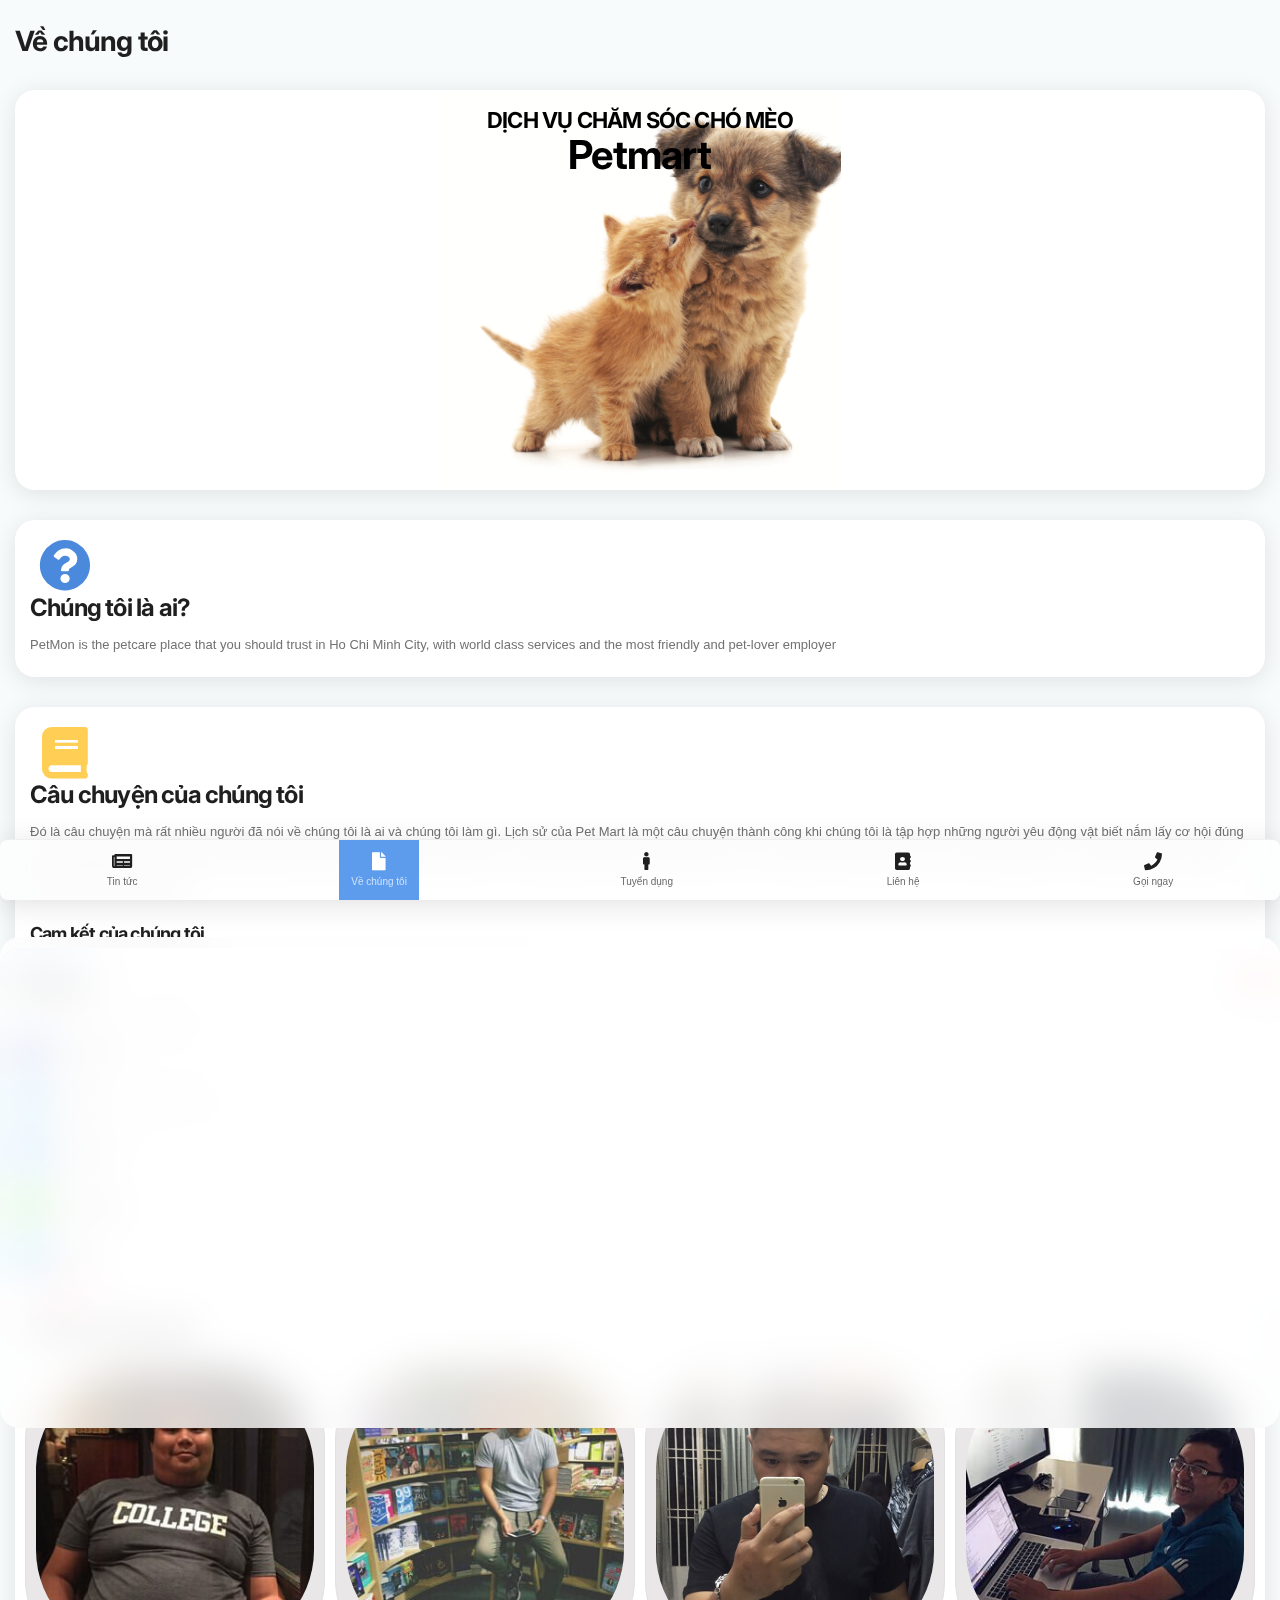
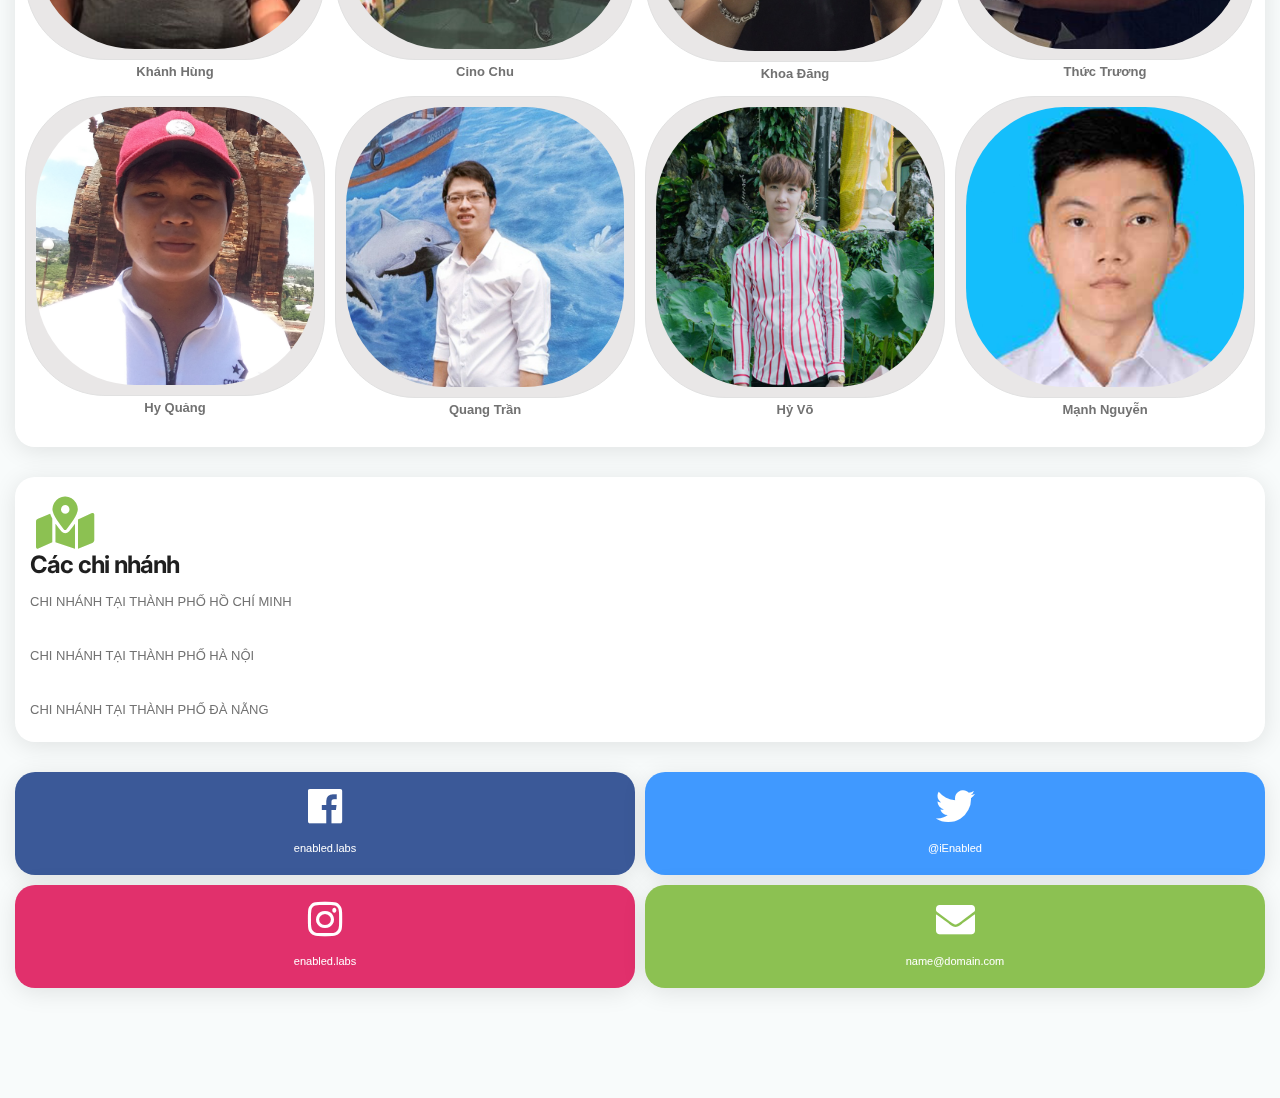
==== commit 57ad786e: "update ver2" ====
--- a/page-about.html
+++ b/page-about.html
@@ -12,9 +12,9 @@
             content="width=device-width, initial-scale=1, minimum-scale=1, maximum-scale=1, viewport-fit=cover"
         />
         <title>Về chúng tôi</title>
-        <link rel="stylesheet" type="text/css" href="styles/custom.css" />
         <link rel="stylesheet" type="text/css" href="styles/bootstrap.css" />
         <link rel="stylesheet" type="text/css" href="styles/style.css" />
+        <link rel="stylesheet" type="text/css" href="styles/custom.css" />
 
         <link
             href="https://fonts.googleapis.com/css2?family=Inter:wght@100;200;300;400;500;600;700;800;900&display=swap"
@@ -56,7 +56,7 @@
             </div>
 
             <div id="footer-bar" class="footer-bar-2 shadow-xl rounded-s">
-                <a href="page-news-home.html"
+                <a href="index.html"
                     ><i class="fa fa-newspaper"></i><span>Tin tức</span></a
                 >
                 <a href="page-about.html" class="active-nav"
@@ -213,83 +213,51 @@
                         <div class="cart-team">
                             <div class="cart-team-item">
                                 <div class="box-img-item">
-                                    <img
-                                        src="images/catdog.png"
-                                        alt=""
-                                        class=""
-                                    />
-                                </div>
-                                <strong>Kha Le</strong>
-                            </div>
-                            <div class="cart-team-item">
-                                <div class="box-img-item">
-                                    <img
-                                        src="images/catdog.png"
-                                        alt=""
-                                        class=""
-                                    />
-                                </div>
-                                <strong>Kha Le</strong>
-                            </div>
-                            <div class="cart-team-item">
-                                <div class="box-img-item">
-                                    <img
-                                        src="images/catdog.png"
-                                        alt=""
-                                        class=""
-                                    />
-                                </div>
-                                <strong>Kha Le</strong>
-                            </div>
-                            <div class="cart-team-item">
-                                <div class="box-img-item">
-                                    <img
-                                        src="images/catdog.png"
-                                        alt=""
-                                        class=""
-                                    />
-                                </div>
-                                <strong>Kha Le</strong>
-                            </div>
-                            <div class="cart-team-item">
-                                <div class="box-img-item">
-                                    <img
-                                        src="images/catdog.png"
-                                        alt=""
-                                        class=""
-                                    />
-                                </div>
-                                <strong>Tu Hy</strong>
-                            </div>
-                            <div class="cart-team-item">
-                                <div class="box-img-item">
-                                    <img
-                                        src="images/catdog.png"
-                                        alt=""
-                                        class=""
-                                    />
-                                </div>
-                                <strong>Tu Hy</strong>
-                            </div>
-                            <div class="cart-team-item">
-                                <div class="box-img-item">
-                                    <img
-                                        src="images/catdog.png"
-                                        alt=""
-                                        class=""
-                                    />
-                                </div>
-                                <strong>Tu Hy</strong>
-                            </div>
-                            <div class="cart-team-item">
-                                <div class="box-img-item">
-                                    <img
-                                        src="images/catdog.png"
-                                        alt=""
-                                        class=""
-                                    />
-                                </div>
-                                <strong>Tu Hy</strong>
+                                    <img src="images/nv4.jpg" alt="" class="" />
+                                </div>
+                                <strong>Khánh Hùng</strong>
+                            </div>
+                            <div class="cart-team-item">
+                                <div class="box-img-item">
+                                    <img src="images/nv2.jpg" alt="" class="" />
+                                </div>
+                                <strong>Cino Chu</strong>
+                            </div>
+                            <div class="cart-team-item">
+                                <div class="box-img-item">
+                                    <img src="images/nv3.jpg" alt="" class="" />
+                                </div>
+                                <strong>Khoa Đăng</strong>
+                            </div>
+                            <div class="cart-team-item">
+                                <div class="box-img-item">
+                                    <img src="images/nv1.jpg" alt="" class="" />
+                                </div>
+                                <strong> Thức Trương</strong>
+                            </div>
+                            <div class="cart-team-item">
+                                <div class="box-img-item">
+                                    <img src="images/nv5.png" alt="" class="" />
+                                </div>
+                                <strong>Hy Quảng</strong>
+                            </div>
+                            <div class="cart-team-item">
+                                <div class="box-img-item">
+                                    <img src="images/nv6.jpg" alt="" class="" />
+                                </div>
+                                <strong>Quang Trần</strong>
+                            </div>
+                            <div class="cart-team-item">
+                                <div class="box-img-item">
+                                    <img src="images/nv7.jpg" alt="" class="" />
+                                </div>
+                                <strong>Hỷ Võ</strong>
+                            </div>
+                            <div class="cart-team-item">
+                                <div class="box-img-item">
+                                    <img src="images/nv8.jpg" alt="" class="" />
+                                </div>
+                                <strong>Mạnh Nguyễn</strong>
                             </div>
                         </div>
                     </div>
--- a/styles/custom.css
+++ b/styles/custom.css
@@ -23,6 +23,15 @@
 .bg-18 {
     background-image: url(../images/nhanvien.png);
 }
+.bg-19 {
+    background-image: url(../images/new2.jpg);
+}
+.bg-20 {
+    background-image: url(../images/new3.jpg);
+}
+.bg-21 {
+    background-image: url(../images/new4.jpg);
+}
 .cart-team {
     display: flex;
     flex-wrap: wrap;
@@ -39,11 +48,13 @@
     padding: 10px;
     border-radius: 80px;
     border: 1px solid #e1e1e1;
+    background-color: rgba(43, 19, 19, 0.1);
 }
 .cart-team-item img {
     width: 100%;
     height: auto;
     object-fit: cover;
+    border-radius: 99px;
 }
 @media (max-width: 991px) {
     .box-img {
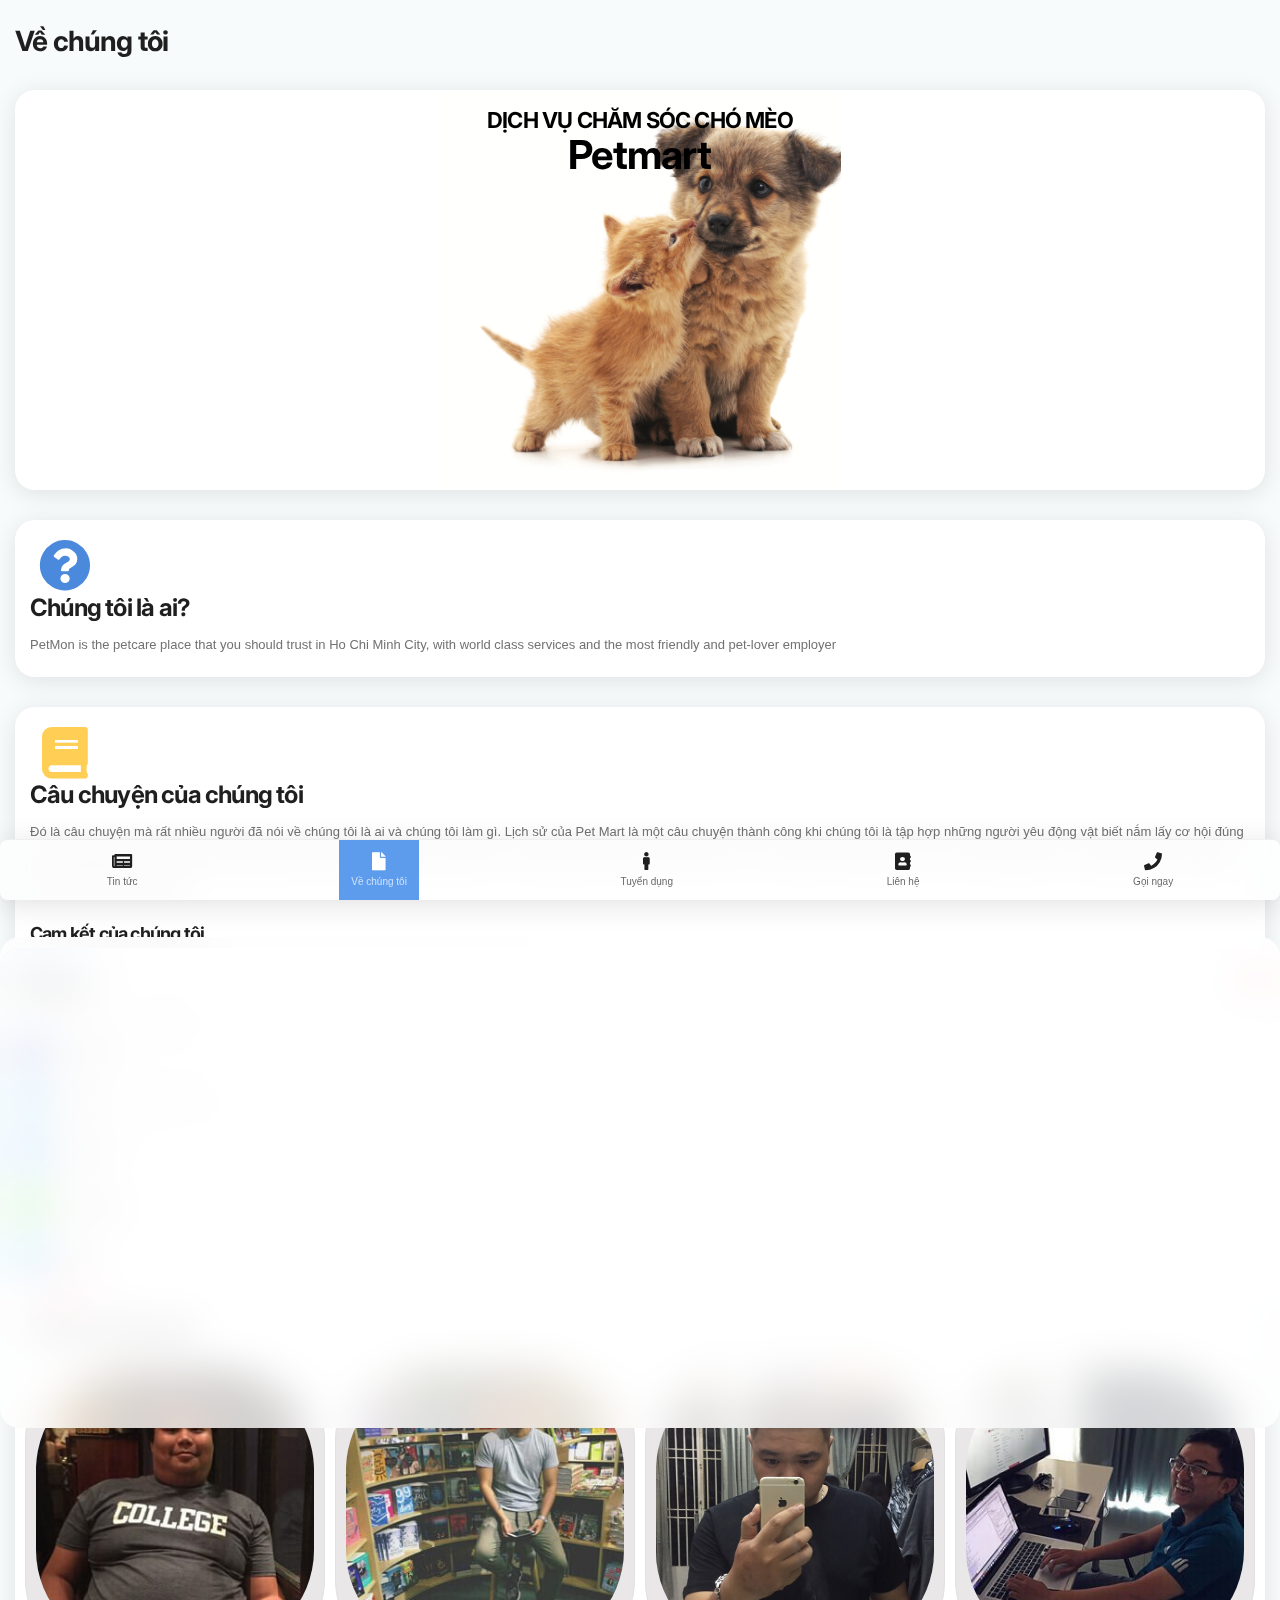
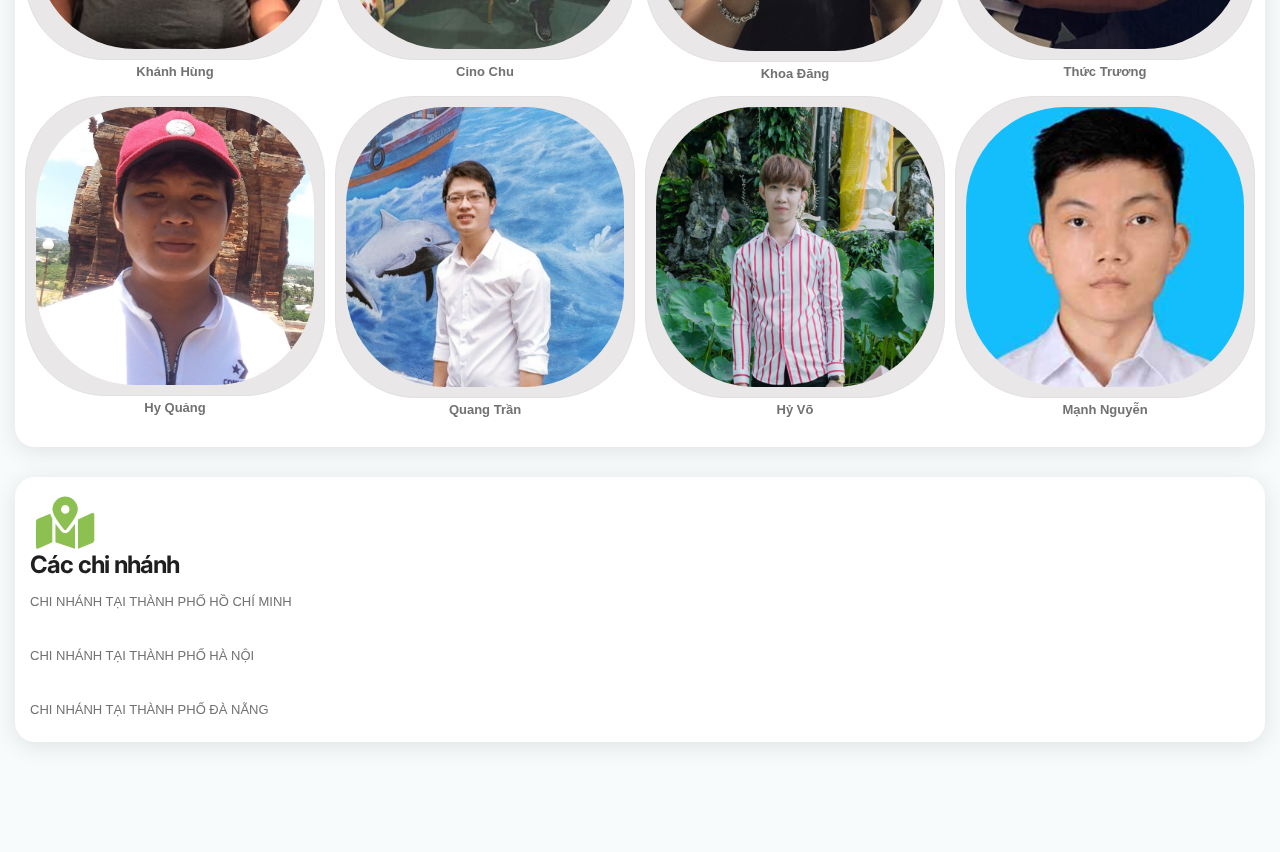
==== commit ccba587e: "new v3(link mail+ mxh)" ====
--- a/page-about.html
+++ b/page-about.html
@@ -68,7 +68,7 @@
                 <a href="page-contact.html"
                     ><i class="fa fa-address-book"></i><span>Liên hệ</span></a
                 >
-                <a href="tel:01234567890"
+                <a href="tel:+84769220162"
                     ><i class="fa fa-phone"></i><span>Gọi ngay</span></a
                 >
             </div>
@@ -274,7 +274,7 @@
                         <p>CHI NHÁNH TẠI THÀNH PHỐ ĐÀ NẴNG</p>
                     </div>
                 </div>
-
+                <!-- 
                 <div class="row px-3">
                     <div class="col-6 p-0">
                         <div class="card card-style mr-1 mb-2 bg-facebook p-3">
@@ -326,7 +326,7 @@
                             </p>
                         </div>
                     </div>
-                </div>
+                </div> -->
 
                 <!-- <div data-menu-load="menu-footer.html"></div> -->
             </div>
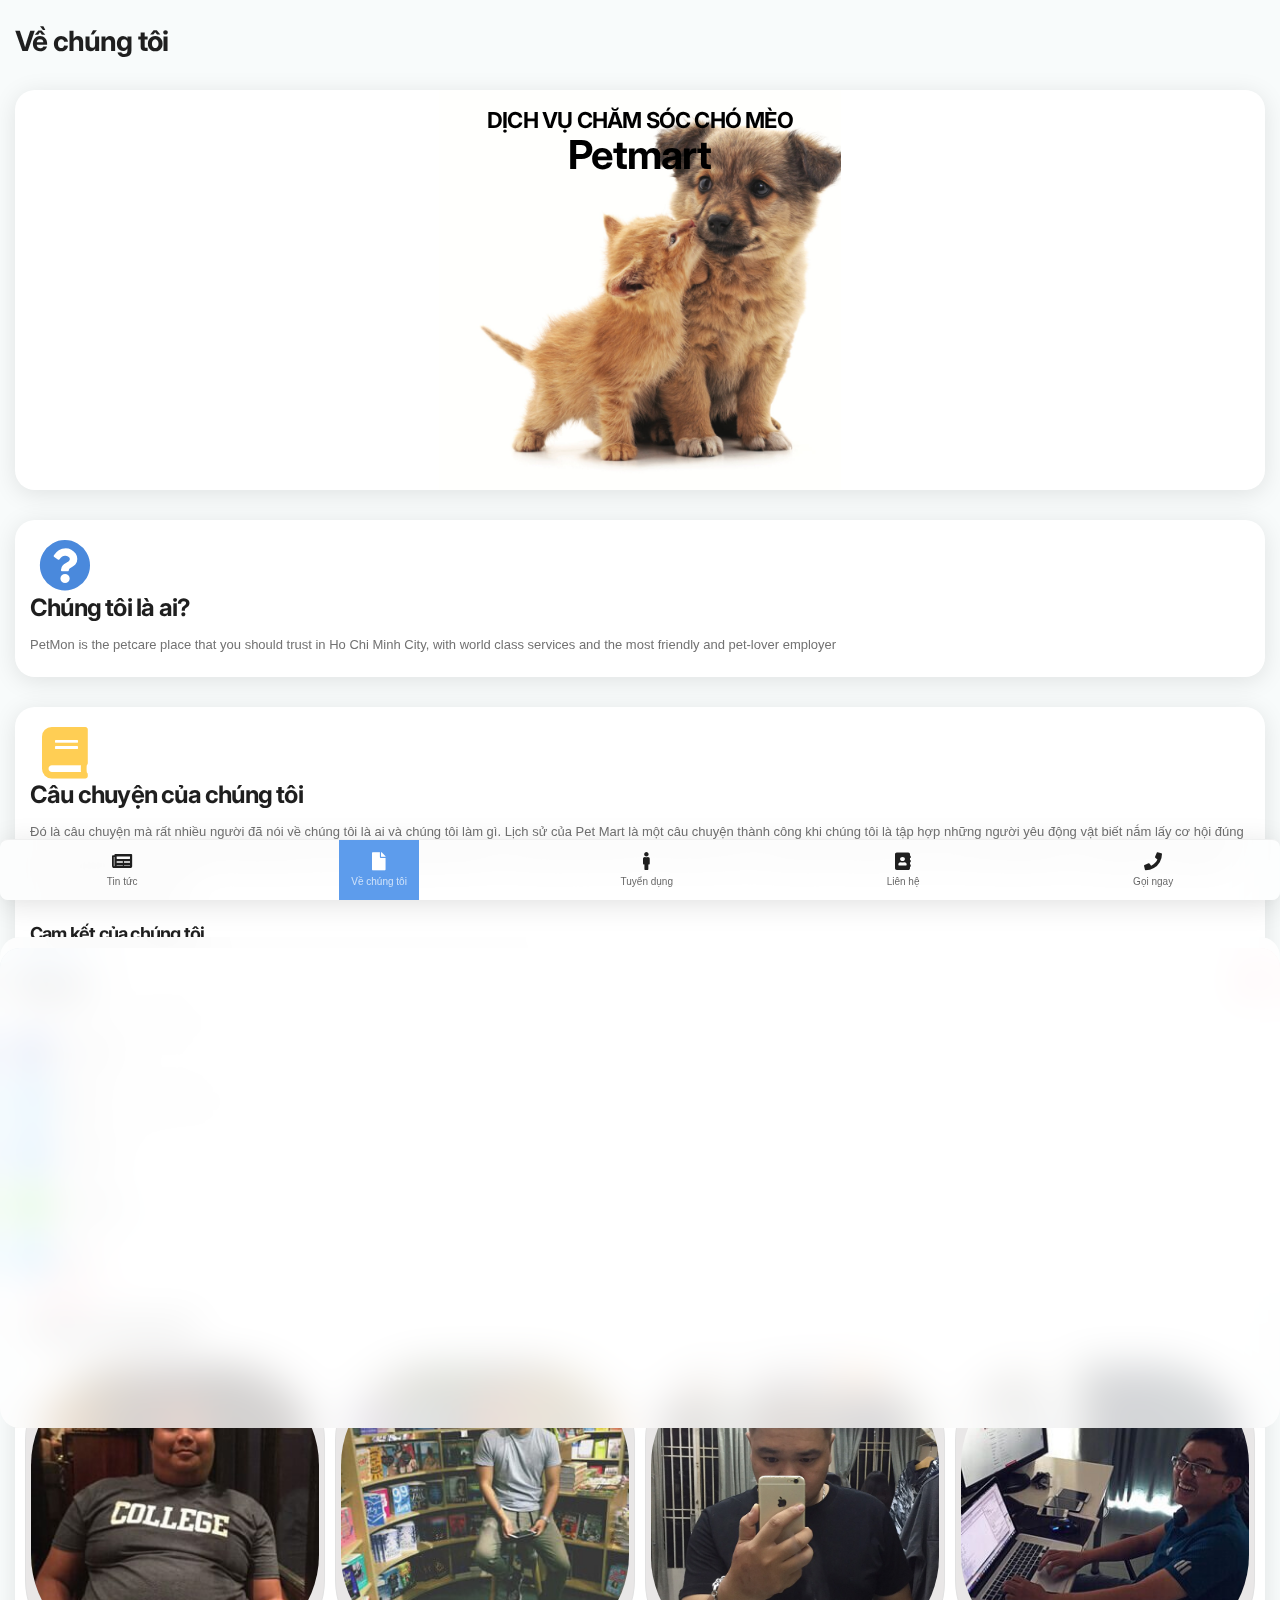
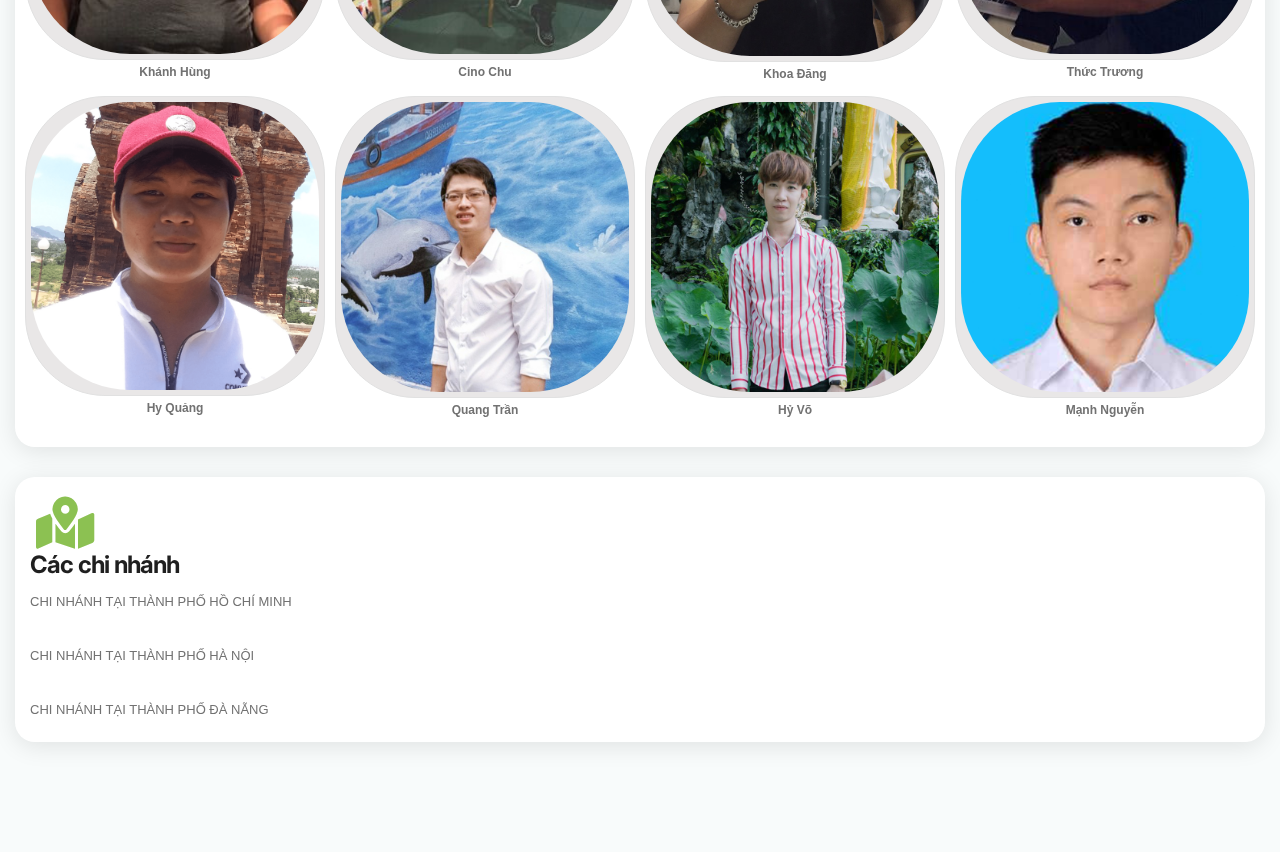
==== commit 6e848c9c: "update img + set fontsize text" ====
--- a/page-about.html
+++ b/page-about.html
@@ -215,49 +215,49 @@
                                 <div class="box-img-item">
                                     <img src="images/nv4.jpg" alt="" class="" />
                                 </div>
-                                <strong>Khánh Hùng</strong>
+                                <strong class="fs-name">Khánh Hùng</strong>
                             </div>
                             <div class="cart-team-item">
                                 <div class="box-img-item">
                                     <img src="images/nv2.jpg" alt="" class="" />
                                 </div>
-                                <strong>Cino Chu</strong>
+                                <strong class="fs-name">Cino Chu</strong>
                             </div>
                             <div class="cart-team-item">
                                 <div class="box-img-item">
                                     <img src="images/nv3.jpg" alt="" class="" />
                                 </div>
-                                <strong>Khoa Đăng</strong>
+                                <strong class="fs-name">Khoa Đăng</strong>
                             </div>
                             <div class="cart-team-item">
                                 <div class="box-img-item">
                                     <img src="images/nv1.jpg" alt="" class="" />
                                 </div>
-                                <strong> Thức Trương</strong>
+                                <strong class="fs-name"> Thức Trương</strong>
                             </div>
                             <div class="cart-team-item">
                                 <div class="box-img-item">
                                     <img src="images/nv5.png" alt="" class="" />
                                 </div>
-                                <strong>Hy Quảng</strong>
+                                <strong class="fs-name">Hy Quảng</strong>
                             </div>
                             <div class="cart-team-item">
                                 <div class="box-img-item">
                                     <img src="images/nv6.jpg" alt="" class="" />
                                 </div>
-                                <strong>Quang Trần</strong>
+                                <strong class="fs-name">Quang Trần</strong>
                             </div>
                             <div class="cart-team-item">
                                 <div class="box-img-item">
                                     <img src="images/nv7.jpg" alt="" class="" />
                                 </div>
-                                <strong>Hỷ Võ</strong>
+                                <strong class="fs-name">Hỷ Võ</strong>
                             </div>
                             <div class="cart-team-item">
                                 <div class="box-img-item">
                                     <img src="images/nv8.jpg" alt="" class="" />
                                 </div>
-                                <strong>Mạnh Nguyễn</strong>
+                                <strong class="fs-name">Mạnh Nguyễn</strong>
                             </div>
                         </div>
                     </div>
--- a/styles/custom.css
+++ b/styles/custom.css
@@ -43,9 +43,11 @@
     padding: 5px;
     text-align: center;
 }
-
+.fs-name {
+    font-size: 12px;
+}
 .box-img-item {
-    padding: 10px;
+    padding: 5px;
     border-radius: 80px;
     border: 1px solid #e1e1e1;
     background-color: rgba(43, 19, 19, 0.1);
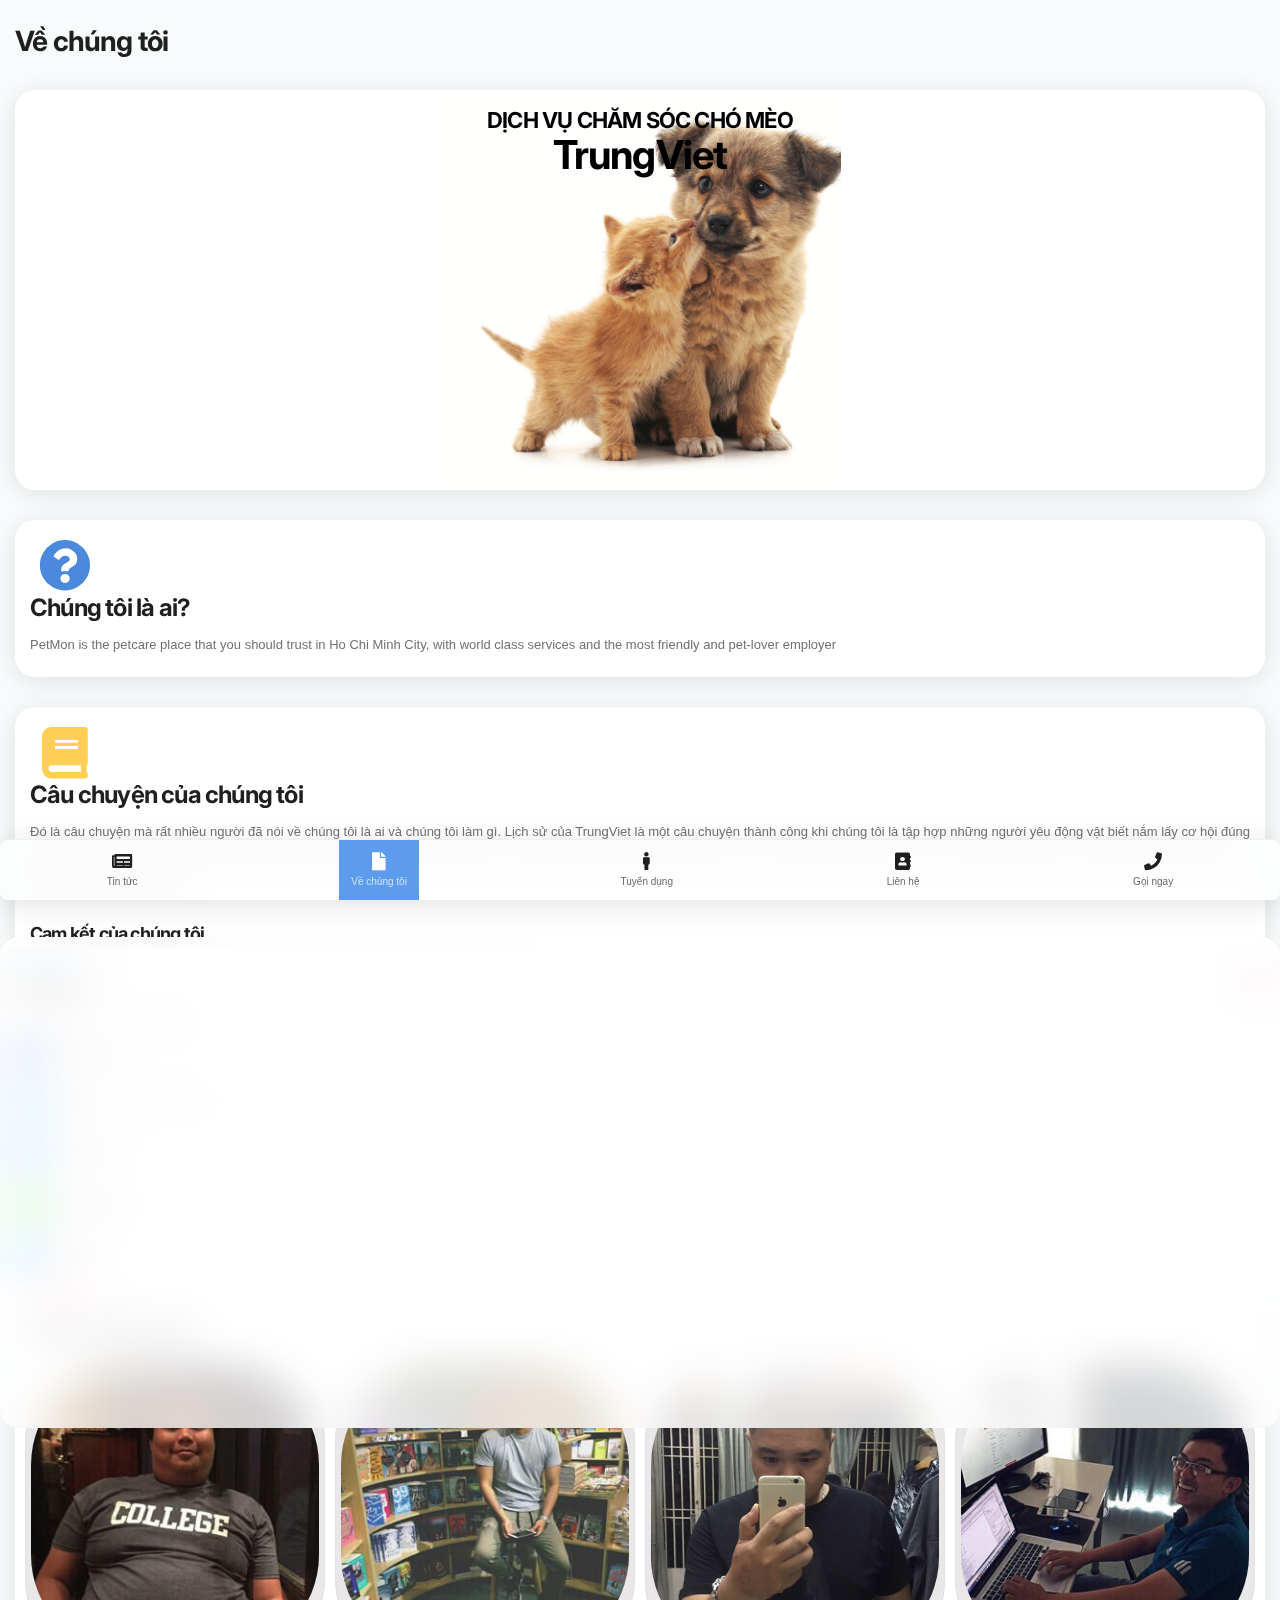
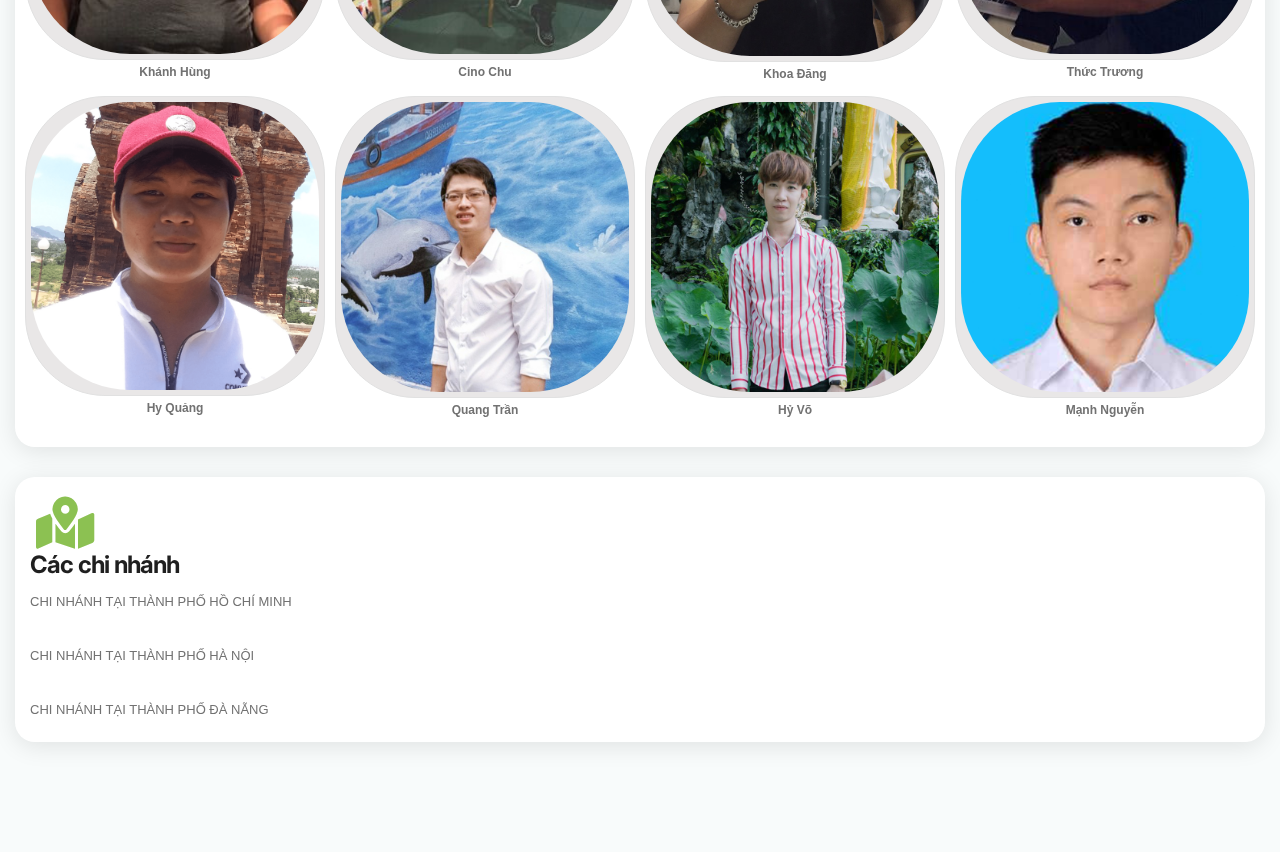
==== commit ef9862fd: "update (Petmart => TrungViet )" ====
--- a/page-about.html
+++ b/page-about.html
@@ -87,7 +87,7 @@
                         <h1 class="color-black text-center font-22 pt-3 mb-0">
                             DỊCH VỤ CHĂM SÓC CHÓ MÈO
                         </h1>
-                        <h1 class="color-black font-40">Petmart</h1>
+                        <h1 class="color-black font-40">TrungViet</h1>
                     </div>
                     <div class="card-overlay">
                         <img src="images/catdog.png" alt="" class="img-size" />
@@ -156,7 +156,7 @@
                         <h1>Câu chuyện của chúng tôi</h1>
                         <p>
                             Đó là câu chuyện mà rất nhiều người đã nói về chúng
-                            tôi là ai và chúng tôi làm gì. Lịch sử của Pet Mart
+                            tôi là ai và chúng tôi làm gì. Lịch sử của TrungViet
                             là một câu chuyện thành công khi chúng tôi là tập
                             hợp những người yêu động vật biết nắm lấy cơ hội
                             đúng lúc cùng với tầm nhìn xa phát triển nâng tầm
@@ -170,7 +170,7 @@
                             <div class="mr-auto w100">
                                 <h4>Cam kết của chúng tôi</h4>
                                 <p>
-                                    Pet Mart cung cấp những sản phẩm và dịch vụ
+                                    TrungViet cung cấp những sản phẩm và dịch vụ
                                     chất lượng tốt nhất dành cho thú cưng.
                                 </p>
                             </div>
@@ -195,7 +195,7 @@
                                     Chúng tôi tin rằng với khả năng tư vấn, giao
                                     tiếp và cung cấp dịch vụ tốt nhất cho khách
                                     hàng sẽ dẫn đến kết quả tài chính vững mạnh
-                                    và phát triển lâu dài. Pet Mart đánh giá
+                                    và phát triển lâu dài. TrungViet đánh giá
                                     những yếu tố góp phần phát triển cho công ty
                                     ở 4 cấp độ:
                                 </p>
